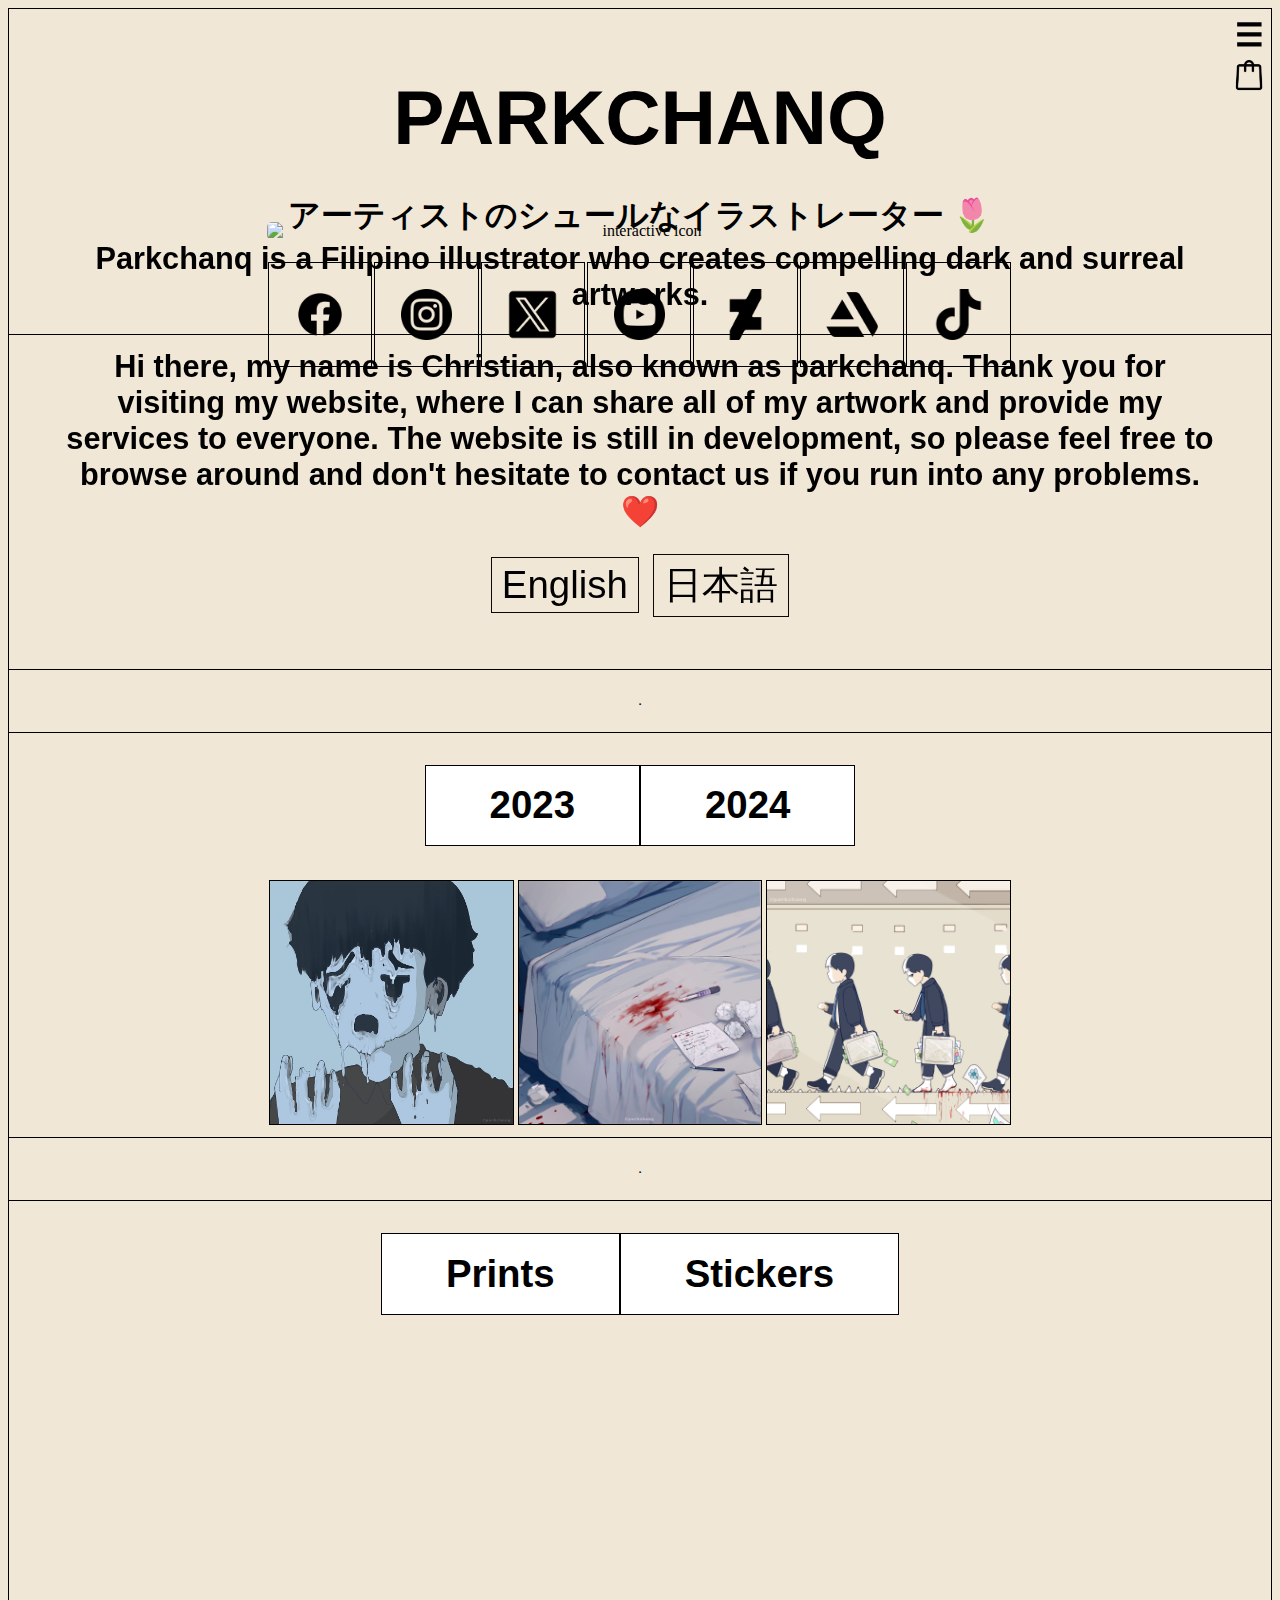
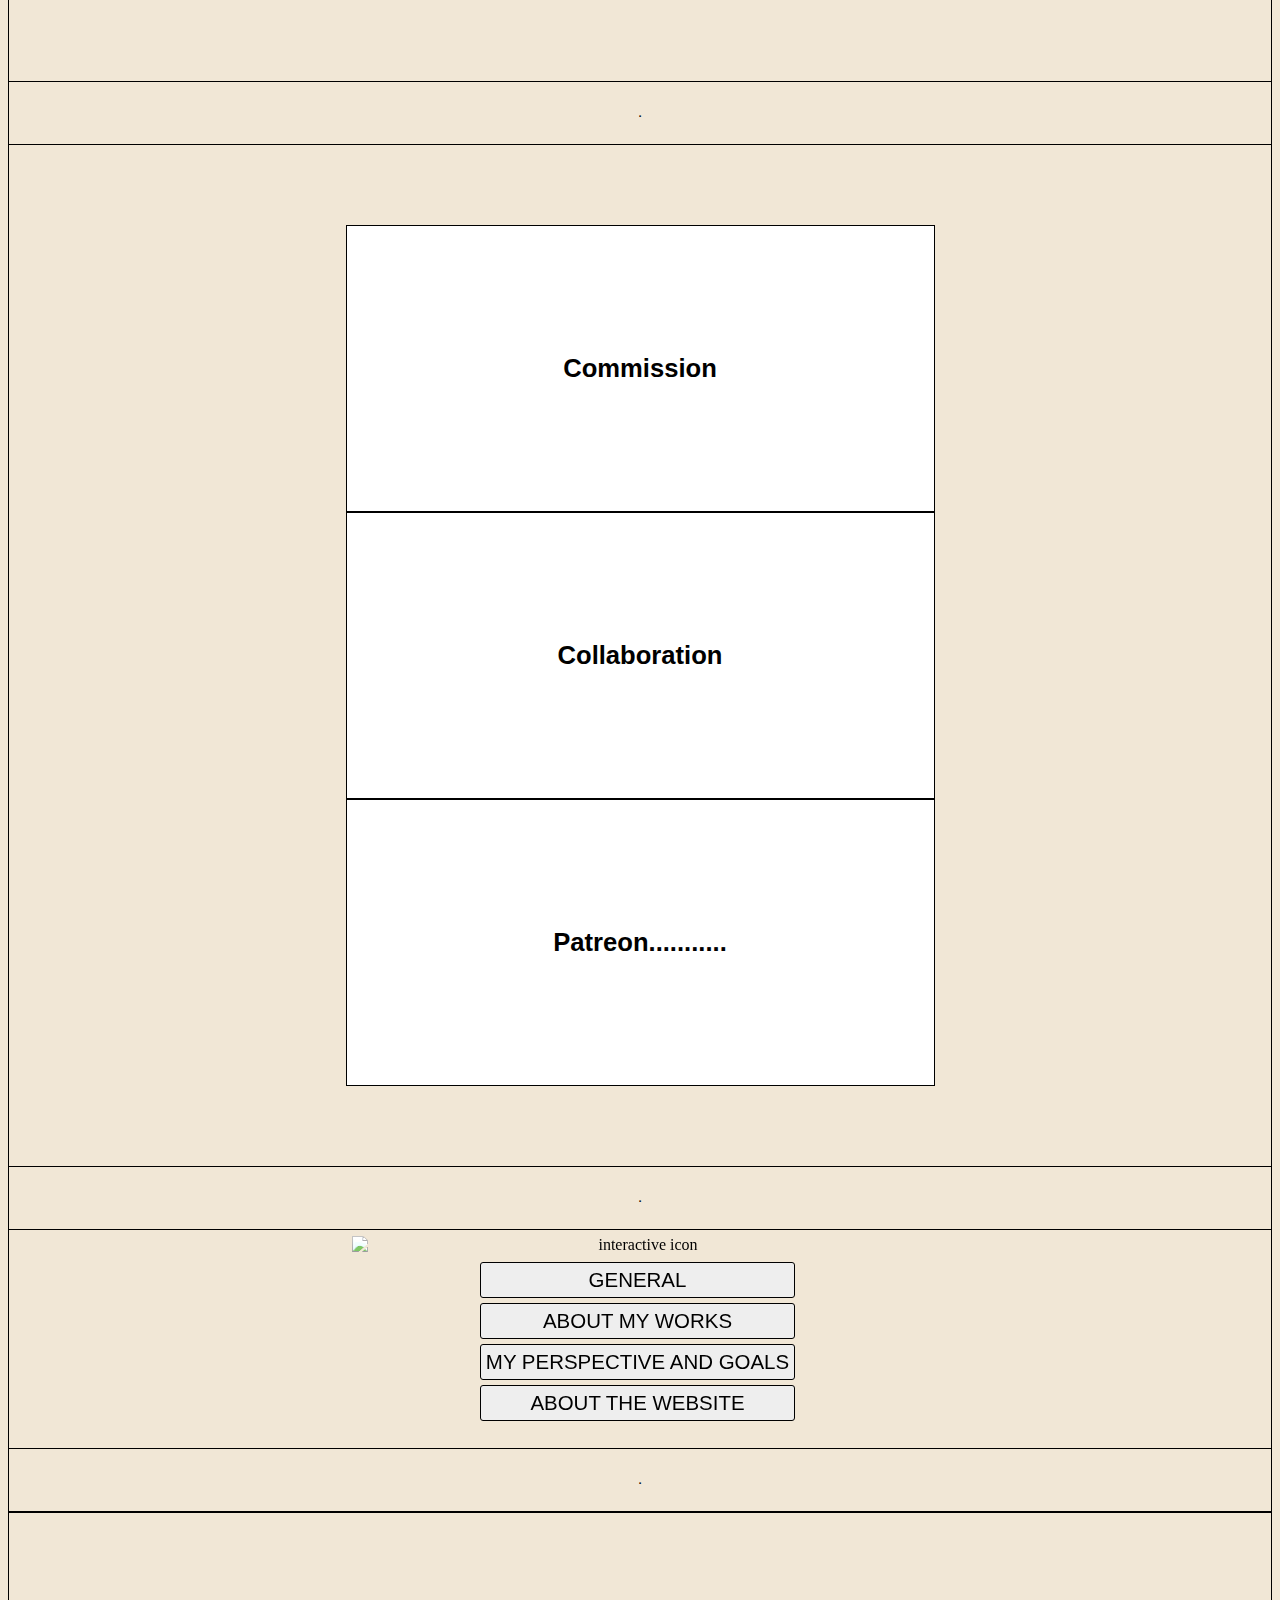
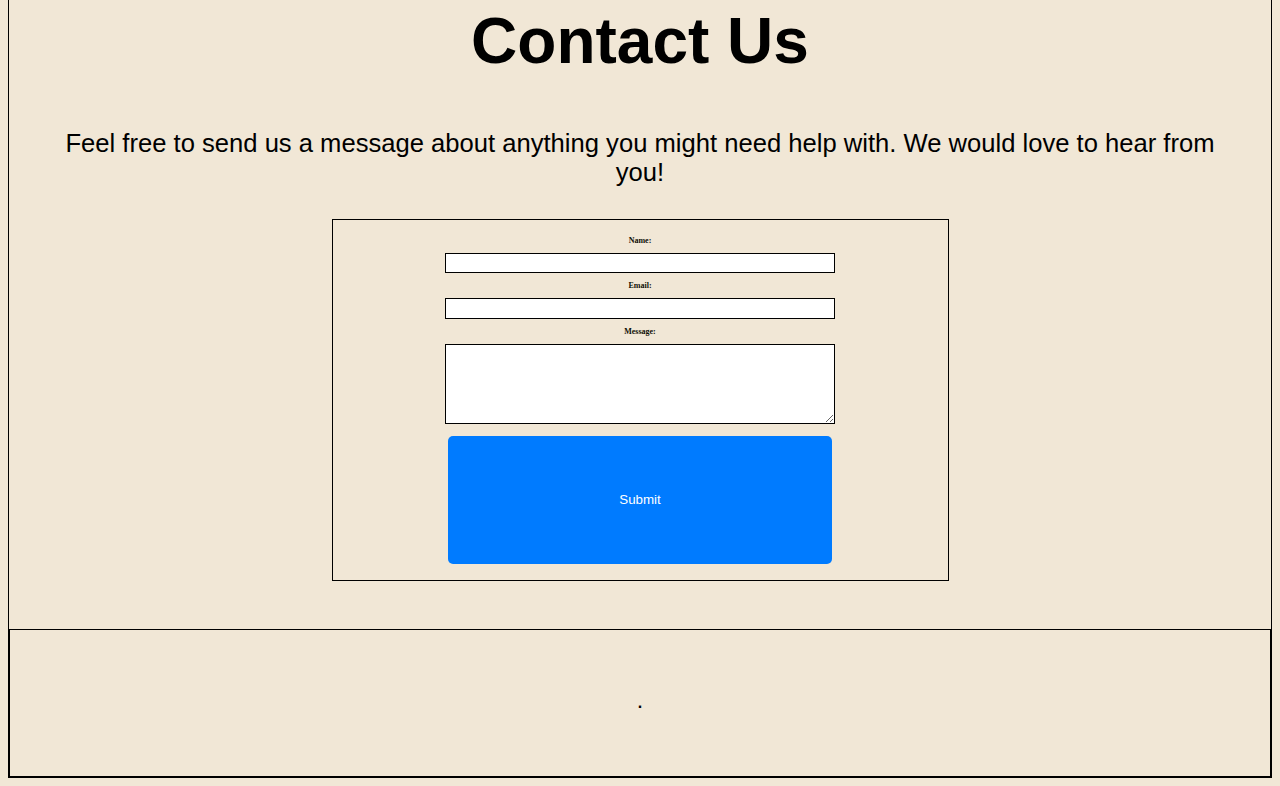
==== index.html @ 6e9060b3 "testsing 3, lowering the borders in mobile" ====
<!DOCTYPE html>
    <html lang="en">
        <head>
            <meta charset="UTF-8">
            <meta name="viewport" content="width=device-width, initial-scale=1.0">
            <title>Parkchanq</title>
            <link rel="icon" type="image/png" href="interactive icon.gif">
            <link rel="stylesheet" href="desktop.css">
            <link rel="stylesheet" href="mobile.css">
            
        </head>
        <body>

            <script src="https://cdn.jsdelivr.net/npm/@emailjs/browser@3/dist/email.min.js"></script>
            
    <div class= "shopping" id="shopping">
        <img src="622396_bag_shopping_basket_buy_ecommerce_icon.png" alt=""> 
    </div>

    <div class="header"  id="home">
        <h1>PARKCHANQ</h1>
        <h3>アーティストのシュールなイラストレーター 🌷</h3>
    </div>
    <div class="mobile-nav">
        <div class="headerr"  id="home">
            <h1>PARKCHANQ</h1>
            <h3>アーティストのシュールなイラストレーター 🌷</h3>
        </div>
        <div class="socials">
            <div class="burger-menu">&#9776;</div>
            <ul>
                <li><a href="#home">Home</a></li>
                <li><a href="#date">Arts</a></li>
                <li><a href="#shop">Shop</a></li>
                <li><a href="#services">Services</a></li>
                <li><a href="#about">About</a></li>
                <li><a href="#contact">Contact</a></li>
            </ul>
            
        </div>
    </div>


    <div class="spacermain" id="home">
        <h6>. <br> </h6>
        <div class="moving-text"></div>
        
    </div>

    <div class="main">
        <ul>
            <li><a href="https://www.facebook.com/parkchanq1" target="_blank"><img src="8679364_facebook_circle_icon.png" alt="facebook logo"></a></li>
            <li><a href="https://www.instagram.com/parkchanq_/?img_index=1" target="blank"><img src="5279112_camera_instagram_social media_instagram logo_icon.png" alt="instagram logo"></a></li>
            <li><a href="https://www.youtube.com/@Parkchanq" target="_blank"><img src="11053969_x_logo_twitter_new_brand_icon.png" alt=""></a></li>
            <li><a href="https://www.youtube.com/@Parkchanq" target="_blank"><img src="5279120_play_video_youtube_youtuble logo_icon (1).png" alt=""></a></li>
            <li><a href="https://www.deviantart.com/parkchanq/gallery" target="_blank"><img src="11120482_fi_brands_devianart_icon.png" alt=""></a></li>
            <li><a href="https://www.artstation.com/parkchanq183" target="_blank"><img src="8666128_artstation_icon (1).png" alt=""></a></li>
            <li><a href="https://www.tiktok.com/@parkchanq_" target="_blank"><img src="8547041_tiktok_icon.png" alt=""></a></li>

        </ul>
    
        <img id="interactiveIcon" src="interactive icon.gif" alt="interactive icon">


        

        <audio id="sound1" src="1.mp3"></audio>
        <audio id="sound2" src="2.mp3"></audio>
        <audio id="sound4" src="4.mp3"></audio>
        


        <div id="englishContent" style="position: relative; bottom: 4rem; font-family: 'Gill Sans', 'Gill Sans MT', Calibri, 'Trebuchet MS', sans-serif;
        font-weight: lighter;">
            <h1>Parkchanq is a Filipino illustrator who creates compelling dark and surreal artworks. <br> <br>
                Hi there, my name is Christian, also known as parkchanq. Thank you for visiting my 
                website, where I can share all of my artwork and provide my services to everyone.
                The website is still in development, so please feel free to browse around and don't hesitate to
                contact us if you run into any problems. ❤️
            
            </h1>
        </div>
        <div id="japaneseContent"  style="position: relative; bottom: 4rem; display: none;left: 0.250rem;font-family: 'Gill Sans', 'Gill Sans MT', Calibri, 'Trebuchet MS', sans-serif;">
            <h1>
                "Parkchanqは、フィリピンのイラストレーターであり、魅力的なダークでシュールなアートワークを作成しています。"
                <br><br>
                こんにちは、私はクリスチャンと申します。また、parkchanqとしても知られています。私のウェブサイトへようこそ。ここでは私のアー
                トワークをすべて共有し、皆さんにサービスを提供することができます。ウェブサイトはまだ開発中ですので、気軽にブラウズしていただき、
                何か問題があればお気軽にお問い合わせください。❤️
            </h1>
        </div>
        <div class="language-buttons">
            
                <li onclick="toggleLanguage('english')" style="position: relative; bottom: 3rem;left: 0.300rem;">English</li>
                <li onclick="toggleLanguage('japanese')" style="position: relative; bottom: 3rem;left: 0.300rem;">日本語</li>
            
        </div>
        
    </div>

    

        <div class="spacer" id="date">
        <h6>.</h6>
        
        
        </div>
        <div class="art" >
            
            <ul>
                <li><a href="#" data-year="2023">2023</a></li>
                <li><a href="#" data-year="2024">2024</a></li>
            
            </ul>
            
        <div class="gallery">
            <!-- 2023 images -->
            
            <img src="99.jpg" alt="Artwork 96" data-year="2023">
            <img src="98.jpg" alt="Artwork 95" data-year="2023">
            <img src="97.jpg" alt="Artwork 94" data-year="2023">
            <img src="96.jpg" alt="Artwork 93" data-year="2023">
            <img src="95.jpg" alt="Artwork 92" data-year="2023">
            <img src="94.jpg" alt="Artwork 91" data-year="2023">
            <img src="93.jpg" alt="Artwork 90" data-year="2023">
            <img src="92.jpg" alt="Artwork 89" data-year="2023">
            <img src="91.jpg" alt="Artwork 88" data-year="2023">
            <img src="90.jpg" alt="Artwork 87" data-year="2023">
            <img src="89.jpg" alt="Artwork 86" data-year="2023">
            <img src="87.jpg" alt="Artwork 85" data-year="2023">
            <img src="86.jpg" alt="Artwork 84" data-year="2023">
            <img src="85.jpg" alt="Artwork 83" data-year="2023">
            <img src="84.jpg" alt="Artwork 82" data-year="2023">
            <img src="83.jpg" alt="Artwork 81" data-year="2023">
            <img src="82.jpg" alt="Artwork 80" data-year="2023">
            <img src="81.jpg" alt="Artwork 79" data-year="2023">
            <img src="80.jpg" alt="Artwork 78" data-year="2023">
            <img src="79.jpg" alt="Artwork 77" data-year="2023">
            <img src="78.jpg" alt="Artwork 76" data-year="2023">
            <img src="77.jpg" alt="Artwork 75" data-year="2023">
            <img src="76.jpg" alt="Artwork 74" data-year="2023">
            <img src="75.jpg" alt="Artwork 73" data-year="2023">
            <img src="74.jpg" alt="Artwork 72" data-year="2023">
            <img src="73.jpg" alt="Artwork 71" data-year="2023">
            <img src="72.jpg" alt="Artwork 70" data-year="2023">
            <img src="71.jpg" alt="Artwork 69" data-year="2023">
            <img src="70.jpg" alt="Artwork 68" data-year="2023">
            <img src="69.jpg" alt="Artwork 67" data-year="2023">
            <img src="68.jpg" alt="Artwork 66" data-year="2023">
            <img src="67.jpg" alt="Artwork 65" data-year="2023">
            <img src="66.jpg" alt="Artwork 64" data-year="2023">
            <img src="65.jpg" alt="Artwork 63" data-year="2023">
            <img src="64.jpg" alt="Artwork 62" data-year="2023">
            <img src="63.jpg" alt="Artwork 61" data-year="2023">
            <img src="62.jpg" alt="Artwork 60" data-year="2023">
            <img src="61.jpg" alt="Artwork 59" data-year="2023">
            <img src="60.jpg" alt="Artwork 58" data-year="2023">
            <img src="59.jpg" alt="Artwork 57" data-year="2023">
            <img src="58.jpg" alt="Artwork 56" data-year="2023">
            <img src="57.jpg" alt="Artwork 55" data-year="2023">
            <img src="56.jpg" alt="Artwork 54" data-year="2023">
            <img src="55.jpg" alt="Artwork 53" data-year="2023">
            <img src="54.jpg" alt="Artwork 52" data-year="2023">
            <img src="53.jpg" alt="Artwork 51" data-year="2023">
            <img src="52.jpg" alt="Artwork 50" data-year="2023">
            <img src="51.jpg" alt="Artwork 49" data-year="2023">
            <img src="50.jpg" alt="Artwork 48" data-year="2023">
            <img src="49.jpg" alt="Artwork 47" data-year="2023">
            <img src="48.jpg" alt="Artwork 46" data-year="2023">
            <img src="47.jpg" alt="Artwork 45" data-year="2023">
            <img src="46.jpg" alt="Artwork 44" data-year="2023">
            <img src="45.jpg" alt="Artwork 43" data-year="2023">
            <img src="44.jpg" alt="Artwork 42" data-year="2023">
            <img src="43.jpg" alt="Artwork 41" data-year="2023">
            <img src="42.jpg" alt="Artwork 40" data-year="2023">
            <img src="41.jpg" alt="Artwork 39" data-year="2023">
            <img src="40.jpg" alt="Artwork 38" data-year="2023">
            <img src="39.jpg" alt="Artwork 37" data-year="2023">
            <img src="38.jpg" alt="Artwork 36" data-year="2023">
            <img src="37.jpg" alt="Artwork 35" data-year="2023">
            <img src="36.jpg" alt="Artwork 34" data-year="2023">
            <img src="35.jpg" alt="Artwork 33" data-year="2023">
            <img src="34.jpg" alt="Artwork 32" data-year="2023">
            <img src="33.jpg" alt="Artwork 31" data-year="2023">
            <img src="32.jpg" alt="Artwork 30" data-year="2023">
            <img src="31.jpg" alt="Artwork 29" data-year="2023">
            <img src="30.jpg" alt="Artwork 28" data-year="2023">
            <img src="29.jpg" alt="Artwork 27" data-year="2023">
            <img src="28.jpg" alt="Artwork 26" data-year="2023">
            <img src="27.jpg" alt="Artwork 25" data-year="2023">
            <img src="26.jpg" alt="Artwork 24" data-year="2023">
            <img src="25.jpg" alt="Artwork 23" data-year="2023">
            <img src="24.jpg" alt="Artwork 22" data-year="2023">
            <img src="23.jpg" alt="Artwork 21" data-year="2023">
            <img src="22.jpg" alt="Artwork 20" data-year="2023">
            <img src="21.jpg" alt="Artwork 19" data-year="2023">
            <img src="20.jpg" alt="Artwork 18" data-year="2023">
            <img src="19.jpg" alt="Artwork 17" data-year="2023">
            <img src="18.jpg" alt="Artwork 16" data-year="2023">
            <img src="17.jpg" alt="Artwork 15" data-year="2023">
            <img src="16.jpg" alt="Artwork 15" data-year="2023">
            <img src="15.jpg" alt="Artwork 14" data-year="2023">
            <img src="14.jpg" alt="Artwork 14" data-year="2023">
            <img src="13.jpg" alt="Artwork 13" data-year="2023">
            <img src="12.jpg" alt="Artwork 12" data-year="2023">
            <img src="11.jpg" alt="Artwork 11" data-year="2023">
            <img src="10.jpg" alt="Artwork 10" data-year="2023">
            <img src="9.jpg" alt="Artwork 9" data-year="2023">
            <img src="8.jpg" alt="Artwork 8" data-year="2023">
            <img src="7.jpg" alt="Artwork 7" data-year="2023">
            <img src="6.jpg" alt="Artwork 6" data-year="2023">
            <img src="5.jpg" alt="Artwork 5" data-year="2023">
            <img src="4.jpg" alt="Artwork 4" data-year="2023">
            <img src="3.jpg" alt="Artwork 3" data-year="2023">
            <img src="2.jpg" alt="Artwork 2" data-year="2023">
            <img src="1.jpg" alt="Artwork 1" data-year="2023">


            <!-- 2024 images -->
            <img src="2024 3.jpg" alt="Artwork 17" data-year="2024">
            <img src="2024 2.jpg" alt="Artwork 18" data-year="2024" >
            <img src="2024 1.jpg" alt="Artwork 19" data-year="2024">
            
        </div>
    </div>

    <!-- Add this structure after your existing HTML -->
    <div class="image-preview-modal" id="imagePreviewModal">
        <div class="image-container">
        <img src="" alt="Preview Image" id="previewImage">
        <button class="close-button" id="closePreview">Close</button>
        </div>
    </div>
    


    <div class="spacershop" id="shop">
        <h6>.</h6>
    </div>
    <div class="shop">

        <div class="shop-button">
            <ul>
                <li><a href="javascript:void(0);" onclick="showNotAvailable('Prints')">Prints</a></li>
                <li><a href="javascript:void(0);" onclick="showNotAvailable('Stickers')">Stickers</a></li>
            </ul>
            <h1 id="availabilityText"></h1>
        </div>
    </div>

    <div class="spacerservices" id="services">
        <h6>.</h6>
    </div>

    <div class="services">
        
        <ul>
            <li id="commissionBtn" onclick="toggleForm('commissionFormContainer')"><a href="#Commission">Commission</a></li>
            <li id="collaborationBtn" onclick="toggleForm('collaborationFormContainer')"><a href="#Collaboration">Collaboration</a></li>
            <li id="PatreonBtn" onclick="toggleForm('PatreonFormContainer')"><a href="#Patreon">Patreon........... </a></li>
        </ul>
    
    <div id="commissionFormContainer" class="form-container">
        <h2>Commission Form</h2>

            <div class="form-section">
                <h3>Terms and Conditions</h3>
        </div>
        <div class="form-section">
            <h3>Pricing</h3>
        
        
        </div>

        <div class="form-section">
            <h3>Details</h3>

        </div>
        
        <div class="form-section">
            <h3>Guide</h3>

        </div>

        <div class="form-section">
            <h1>Proceed</h1>

        </div>
        <button onclick="hideForm('commissionFormContainer')">Close</button>
    </div>

        <div id="collaborationFormContainer" class="form-container">
            <h2>Commission Form</h2>

            <div class="form-section">
                <h3>Terms and Conditions</h3>
        </div>
        <div class="form-section">
            <h3>Pricing</h3>
        
        
        </div>

        <div class="form-section">
            <h3>Details</h3>

        </div>
        
        <div class="form-section">
            <h3>Guide</h3>

        </div>

        <div class="form-section">
            <h1>Proceed</h1>

        </div>
        <button onclick="hideForm('collaborationFormContainer')">Close</button>
    </div>
    </div>
    

    <div class="spacerabout" id="about">
        <h6>.</h6>
    </div>

    <div class="about">
        <img id="aboutimage" src="static about me.gif" alt="interactive icon">
        <div class="aboutbuttons">
            <ul>
                <li onclick="showForm('aboutMeForm')">GENERAL</li>
                <li onclick="showForm('aboutWorksForm')">ABOUT MY WORKS</li>
                <li onclick="showForm('perspectiveGoalsForm')">MY PERSPECTIVE AND GOALS</li>
                <li onclick="showForm('aboutWebsiteForm')">ABOUT THE WEBSITE</li>
            </ul>
        </div>

        <!-- ... (previous code) ... -->

    <div id="aboutMeForm" class="form">
        <div class="textbox">
            <p>"Hello, I am Parkchanq, the author of this website. Thank you for visiting! This platform allows me to freely share my works and other content with my followers. Feel free to navigate and explore the various sections. The website is designed to be versatile, so please take your time to explore. If you follow me on any of my social media accounts, you already have an idea of the theme and concept of my art. Thank you for taking the time to visit my website. Don't forget to contact us through the 'Contact' section if you encounter any problems or bugs, as the website is still undergoing updates and development."
            </p>
            <button class="closeButton" onclick="closeForm('aboutMeForm')">Close</button>
        </div>
    </div>

    <div id="aboutWorksForm" class="form">
        <div class="textbox">
            <p>
        I have been engaged in art and drawing since childhood, developing an innate interest in it even before kindergarten. Over the years, I've consistently showcased and shared my artistic abilities, welcoming constructive criticism as a means to grow. Now as an adult, reflecting on those early years, my artistic journey has led me through various aspects of the art world. I experimented with different mediums and concepts, finding temporary joy in creating illustrations until I discovered Surrealism.
        <br><br>
        Surrealism has proven to be transformative for me, aiding in managing my emotions and expressions more effectively. It serves as a form of art that touches my soul, providing an escape from the fast-changing world. The resonance people have with my Surrealist creations is truly amazing and serves as a primary motivation for continuing this artistic pursuit.
        <br><br>
        Beyond Surrealism, I also have a passion for creating concept art, illustrations, and character designs. Exploring these diverse aspects of art brings me immense joy, as I firmly believe that art is versatile—every action, every moment we live and breathe is a form of artistic expression.
            </p>
            
            <button class="closeButton" onclick="closeForm('aboutWorksForm')">Close</button>
        </div>
    </div>

    <div id="perspectiveGoalsForm" class="form">
        <div class="textbox">
           <p>Growing up as an artist, I used to create art on my phone, using my thumb, whether sitting in a simple chair or at a desk wherever I went. It may seem like a challenging journey for a digital artist, but I never let it become a barrier. Instead, I viewed it as a stepping stone, understanding that each step is a contribution to my growth. Reflecting on the past, I initially believed such details didn't matter much, but they have shaped me into the person I am today.
            <br><br>
            Considering the words I've shared, it's evident that I am still on the path to becoming the artist I aspire to be. However, I also recognize the privilege of being far from where I started. Every step and progress I make holds significance for me. My desire is to share my creations with the world and let my hands tell a story. Ultimately, I aspire to evolve into a great illustrator, inspiring others and sharing meaningful ideas.
           </p>
            <button class="closeButton" onclick="closeForm('perspectiveGoalsForm')">Close</button>
        </div>
    </div>

    <div id="aboutWebsiteForm" class="form">
        <div class="textbox">
            <p>
                Apart from pursuing art, I am also a computer tech student enrolled in a Bachelor of Science in Computer Science program. In this course, our primary focus is on programming and addressing real-world challenges in the rapidly evolving technology landscape. Despite being in the field of computer science, our emphasis lies not in developing websites and software, as is the case for information technology students.
                <br><br>
                The website you are currently viewing was designed by me, as I took a keen interest in creating a platform for showcasing my art. I dedicated time to researching and studying how to build a website, and after a challenging <strong>five-month </strong> process, this is the result. Although creating the website posed significant challenges, I take pride in this accomplishment. It has been a valuable learning experience, expanding my knowledge beyond my artistic passion.
                <br><br>
                Even though art and programming may not seem directly connected in dictionaries, I believe that everything is linked by its unique strings. I had always harbored a desire to own a website crafted solely through programming languages, and now that I have achieved it, I am immensely grateful to the individuals who supported me throughout this journey. Their belief in me served as the motivation to persist in creating things I am passionate about.
      </p>
            <button class="closeButton" onclick="closeForm('aboutWebsiteForm')">Close</button>
        </div>
    </div>

    <!-- ... (remaining code) ... -->

    </div>




    <div class="spacercontact" id="contact">
        <h6>.</h6>
    </div>

    <div class="contact">
        <h1>Contact Us</h1>
        <p>Feel free to send us a message about anything you might need help with. We would love to hear from you!</p>

        <form id="contact-form">
        
            <label for="contact_user_name"><strong>Name:</strong></label>
            <input type="text" id="contact_user_name" name="user_name" required>

    
            <label for="contact_user_email"><strong>Email:</strong></label>
            <input type="email" id="contact_user_email" name="user_email" required>

            <label for="contact_message"><strong>Message:</strong></label>
            <textarea id="contact_message" name="message" rows="5" required></textarea>

        
            <button type="submit" class="submit-btn">Submit</button>
        </form>
    </div>



        <div class="footer">
            <h1>.</h1>
        </div>
    
        <script>
            document.addEventListener("DOMContentLoaded", function () {
                const burgerMenu = document.querySelector(".burger-menu");
                const closeButton = document.querySelector(".close-button");
                const mobileNav = document.querySelector(".mobile-nav");

                burgerMenu.addEventListener("click", function () {
                    mobileNav.classList.add("show");
                    // Add event listener to close the menu when clicking outside of it
                    document.addEventListener("click", closeMobileNav);
                });

                closeButton.addEventListener("click", function () {
                    mobileNav.classList.remove("show");
                    document.removeEventListener("click", closeMobileNav);
                });

                function closeMobileNav(event) {
                    // Check if the click is outside the mobile navigation
                    if (!mobileNav.contains(event.target) && event.target !== burgerMenu) {
                        mobileNav.classList.remove("show");
                        document.removeEventListener("click", closeMobileNav);
                    }
                }
            });

            /*auto scroll*/
    document.addEventListener("DOMContentLoaded", function () {
        const navLinks = document.querySelectorAll('.socials ul li a');

        navLinks.forEach(link => {
            link.addEventListener('click', scrollToSection);
        });

        function scrollToSection(e) {
            e.preventDefault();

            const targetId = e.target.getAttribute('href').substring(1);
            const targetSection = document.getElementById(targetId);

            if (targetSection) {
                window.scrollTo({
                    top: targetSection.offsetTop,
                    behavior: 'smooth'
                });
            }
        }
    });

    document.addEventListener("DOMContentLoaded", function () {
        const yearLinks = document.querySelectorAll('.art ul li a');
        const galleryItems = document.querySelectorAll('.art .gallery img');

        // Initially hide 2023 images
        galleryItems.forEach(item => {
            const itemYear = item.getAttribute('data-year');
            if (itemYear === '2023') {
                item.style.opacity = '0';
            }
        });

        yearLinks.forEach(link => {
            link.addEventListener('click', function (e) {
                e.preventDefault();

                const selectedYear = link.getAttribute('data-year');

                // Fade out all gallery items
                galleryItems.forEach(item => {
                    item.style.opacity = '0';
                });

                // Delay to allow fade-out effect
                setTimeout(() => {
                    // Hide all gallery items
                    galleryItems.forEach(item => {
                        item.style.display = 'none';
                    });

                    // Show gallery items for the selected year with fade-in effect
                    galleryItems.forEach(item => {
                        const itemYear = item.getAttribute('data-year');
                        if (itemYear === selectedYear) {
                            item.style.display = 'block';
                            setTimeout(() => {
                                item.style.opacity = '1';
                            }, 50); // Delay to allow fade-in effect
                        }
                    });
                }, 500); // Set timeout to match the transition duration
            });
        });
    });

    document.addEventListener("DOMContentLoaded", function () {
    // ... (existing code)

    const galleryItems = document.querySelectorAll('.art .gallery img');
    const overlay = document.getElementById('overlay');
    const previewContainer = document.getElementById('preview-container');
    const previewImage = document.getElementById('preview-image');
    const closeButton = document.getElementById('close-button');

    galleryItems.forEach(item => {
        item.addEventListener('click', function () {
        const imageUrl = this.src;
        previewImage.src = imageUrl;
        overlay.classList.add('show');
        });
    });

    closeButton.addEventListener('click', function () {
        overlay.classList.remove('show');
    });
    });

    document.addEventListener("DOMContentLoaded", function () {
    const galleryItems = document.querySelectorAll('.art .gallery img');
    const previewModal = document.getElementById('imagePreviewModal');
    const previewImage = document.getElementById('previewImage');
    const closePreviewButton = document.getElementById('closePreview');

    galleryItems.forEach(item => {
        item.addEventListener('click', function () {
        // Set the preview image source
        const imgSrc = item.src;
        previewImage.src = imgSrc;

        // Display the preview modal
        previewModal.style.display = 'flex';
        });
    });

    // Close the preview modal when the close button is clicked
    closePreviewButton.addEventListener('click', function () {
        previewModal.style.display = 'none';
    });
    });


    //Translates
    function toggleLanguage(language) {
            if (language === 'english') {
                document.getElementById('englishContent').style.display = 'block';
                document.getElementById('japaneseContent').style.display = 'none';
            } else if (language === 'japanese') {
                document.getElementById('englishContent').style.display = 'none';
                document.getElementById('japaneseContent').style.display = 'block';
            }
        }
        

        // Initialize Email.js with your user ID-------------------------------------------------------------------------------------------------
    // Your JavaScript code here
    const contactForm = document.querySelector("#contact-form");
            const submitBtn = document.querySelector(".submit-btn");
            const nameInput = document.querySelector("#user_name");
            const emailInput = document.querySelector("#user_email");
            const messageInput = document.querySelector("#message");

            const publicKey = "6ly6FDQeMwVzoppHB";
            const serviceID = "service_bvhfwuw";
            const templateID = "template_t4fi7jv";

            emailjs.init(publicKey);

            contactForm.addEventListener("submit", e => {
                e.preventDefault();

                submitBtn.innerText = "Just A Moment...";

                const inputFields = {
        name: nameInput.value,   // User's name
        email: emailInput.value, // User's email
        message: messageInput.value
    };


                emailjs.send(serviceID, templateID, inputFields)
                    .then(() => {
                        submitBtn.innerText = "Message Sent Successfully";
                        nameInput.value = "";
                        emailInput.value = "";
                        messageInput.value = "";
                    }, (error) => {
                        console.log(error);
                        submitBtn.innerText = "Something went wrong";
                    });
            });


            //Lazy loading 
            document.addEventListener("DOMContentLoaded", function () {
        const images = document.querySelectorAll('.art .gallery img');

        const observer = new IntersectionObserver((entries) => {
            entries.forEach(entry => {
                if (entry.isIntersecting) {
                    const image = entry.target;
                    const imageUrl = image.getAttribute('src');
                    image.setAttribute('src', imageUrl);
                    observer.unobserve(image);
                }
            });
        });

        images.forEach(image => {
            observer.observe(image);
        });
    });
    
    //form for services

            function toggleForm(formId) {
                // Hide both forms initially
                hideForm('commissionFormContainer');
                hideForm('collaborationFormContainer');

                // Show the clicked form
                showForm(formId);
            }

            function showForm(formId) {
                const formContainer = document.getElementById(formId);
                formContainer.style.display = 'block';
            }

            function hideForm(formId) {
                const formContainer = document.getElementById(formId);
                formContainer.style.display = 'none';
            }


///form for about 
            function showForm(formId) {
    // Hide all forms
    var forms = document.querySelectorAll('.form');
    forms.forEach(function(form) {
        form.style.display = 'none';
    });

    // Show the selected form
    var selectedForm = document.getElementById(formId);
    selectedForm.style.display = 'block';
}

function closeForm(formId) {
    // Hide the specified form
    var form = document.getElementById(formId);
    form.style.display = 'none';
}



            
        </script>


    </body>
    </html>
---- desktop.css ----
@media only screen and (min-width: 1309px) {
    *
    body {
        background-color: rgb(224, 205, 188);
        /* Additional CSS properties for background customization */
        background-size: cover; /* Adjust as needed */
        background-position: center; /* Adjust as needed */
        background-repeat: no-repeat; /* Adjust as needed */
        /* Add any other styles you want for the body */
    }
    
    #interactiveIcon {
        position: relative;
        width: 350px;
        bottom: 3rem;
        left: 0.250rem;
        transition: transform 0.3s ease-in-out;
    }

    #interactiveIcon:hover {
        transform: scale(1.1);
        top: -3rem;
        width: 290px;
        content: url('talking\ icon\ bg\ removed.gif'); /* Change the image source to your new image */
        padding: 2.5rem;
        background: url('1.mp3') no-repeat; /* Change the sound file path */
    }

    .headerr{
        display: none;
    }

    .header {
        position: fixed;
        top: 8.9%; /* Center vertically */
        left: 50%; /* Center horizontally */
        transform: translate(-50%, -50%); /* Center both horizontally and vertically */
        border: 1.3px solid black;
        text-align: center;
        padding: 0.500rem 5rem;
        width: 50%;
        background-color: rgb(241, 231, 214);
        z-index: 4;
        border-left: 2px solid black;
        border-right: 2px solid black;
     
    }
    
    .header h1 {
        position: relative;
        bottom: 1rem;
        font-family: 'Gill Sans', 'Gill Sans MT', Calibri, 'Trebuchet MS', sans-serif;
        border: 1.3px solid black;
        background-color: white;
        border-left: 2px solid black;
        border-right: 2px solid black;
        

    }

    
    .header h3 {
        position: relative;
        bottom: 20px;
        font-size: 15px;    
        display: flex;
        flex-direction: row; /* Change from column to row */
        justify-content: center;
}
.burger-menu{
    display: none;
}

.socials ul {
    border: 1.3px solid black;
    position: fixed;
    top:21%;
    left: 50%;
    transform: translate(-50%, -50%);
    justify-content: center;
    list-style: none;
    display: flex;
    text-align: center;
    padding: 2rem 5.0155rem;
    width: 50%;
    margin: 0 auto;
    background-color: rgb(241, 231, 214);
    z-index: 4;
    cursor: pointer;
    border-left: 2px solid black;
    border-right: 2px solid black;
}


.socials li {
    border: 1.3px solid black;
    font-weight: bold;
    position: relative;
    padding: 10px 40px;
    text-decoration: none;
    transition: transform 0.1s ease;
    background-color: #ffff;
   
}

.socials li:hover {
    transform: scale(1.1);
    z-index: 1;
}


/* Removing default link styling */
.socials a {
    font-size: 20px;
    font-family: 'Gill Sans', 'Gill Sans MT', Calibri, 'Trebuchet MS', sans-serif;
    text-decoration: none;
    color: black;
}
.main {
    position: relative;
    border: 1.3px solid black;
    text-align: center;
    padding: 15rem 5rem;
    width: 50%;
    margin: 0 auto;
    margin-top: 7vw;
    bottom: 50%;
    text-decoration: none;
    background-color: rgb(241, 231, 214);
    border-left: 2px solid black;
    border-right: 2px solid black;
    
}
.main ul{
    position: relative;
    gap: 0;
    bottom: 15.8rem;
    padding: 8px;
    display: flex;
    left: 0;
    right: 0;
    justify-content: center;
    text-align: center;
    align-items: center;
    text-decoration: none;
    list-style-type: none;
    border: 1.3px solid black;
    border-left: 2px solid black;
    border-right: 2px solid black;
    

    
}
.main ul li{
    position: relative;
    left: 0;
    right: 0;
    justify-content: center;
    text-align: center;
    padding: 10px;
    border: 1.3px solid black;
    align-items: center;
    
}
.main ul img{
  
   background-color: rgb(234, 226, 226);
    position: relative;
    padding: 0.500rem 0.500rem;
    right: 0rem;
    border: 1.3px solid black;
    width: 2vw;
    text-decoration: none;
    z-index: 2;
    width: 25px; /* Set the width of the social media icons */
    height: 25px; /* Set the height of the social media icons */
    margin: 2px; /* Add some margin between the icons (adjust as needed) */
    border-left: 2px solid black;
    border-right: 2px solid black;
}
.main ul li img:hover{
    transform: scale(1);
    border: 3px solid white;
    background-color: rgb(255, 244, 244);
  }
  .main h1 {
    
   position: relative;
    font-size: 1rem;
    margin-top: -2%;
  }
  .main img{
    position: relative;
     width: 45%;
     height: auto ;
     margin-top: -20%;
     cursor: pointer;


  }
  .main img:hover{
    transform: scale(1.030);
  }
  .language-buttons{
    position: relative;
    left: 0.200rem;
  }
  
  .about{
    position: relative;
    border: 1.3px solid black;
    text-align: center;
    padding: 2rem 5rem;
    width: 50%;
    margin: 0 auto;
    background-color: rgb(241, 231, 214);
    border-left: 2px solid black;
    border-right: 2px solid black;
    

  }
  .aboutbuttons ul{
    position: relative;
    gap: 10px;
    top: 1rem;
    padding: 2px;
    display: block;
    left: 0;
    right: 0;
    justify-content: center;
    text-align: center;
    align-items: center;
    text-decoration: none;
    list-style-type: none;
    margin-left: 200px;
    margin-right: 200px;
    list-style: none; /* Remove default list-style (bullets/numbers) */
    padding: 0; /* Remove default padding */
    
}
.aboutbuttons ul li{
    background-color: #eee;
    font-size: 1rem;
    font-family: 'Gill Sans', 'Gill Sans MT', Calibri, 'Trebuchet MS', sans-serif;
    border: 1.3px solid black;
    border-radius: 3px;
    padding: 15px;
    transition: transform 0.1s ease-in-out;
    cursor: pointer;
    margin: 10px;
    margin-right: 10px; /* Adjust spacing between li elements */
    
    
    
  }
  .aboutbuttons ul li:hover{
    transform: scale(1.1);

  }
  .aboutbuttons ul li a {
    text-decoration: none; /* Remove underline from links */
    color: black; /* Set the text color to black */
}
  #aboutimage{
    position: relative;
    margin-top: 0.200rem;
    width: 300px;
    transition: transform 0.3s ease-in-out;
    filter: brightness(1.2) saturate(0.7);
   

  }
  #aboutimage:hover{
    padding: 10.3px;
    top: 1rem;
    width: 280px;
    left: -10px;
    content: url('hover\ about\ me.gif'); /* Change the image source to your new image */
    background: url('1.mp3') no-repeat; /* Change the sound file path */
    cursor: pointer;

  }
  
  .art{
      
    border: 1.3px solid black;
    text-align: center;
    padding: 21rem 5rem;
    width: 50%;
    margin: 0 auto;
    background-color: rgb(241, 231, 214);
    border-left: 2px solid black;
    border-right: 2px solid black;
  }

  
.art ul{
    position: relative;
    justify-content: center;
        list-style: none;
        display: flex;
        text-align: center;
        padding: 1rem 0rem;
        width: 50%;
        border-bottom: none;
        border-top: none;
        margin: 0 auto;
        cursor: pointer;
}
.art ul li{
    border: 3px solid black;
    font-weight: bold;
    position: relative;
    padding: 10px 20px;
    text-decoration: none;
    transition: transform 0.1s ease;
    background-color: #ffff;
    bottom: 13rem;
   
}
.art ul li:hover {
    transform: scale(1.1);
    z-index: 1;
}
.art a {
    font-size: 20px;
    font-family: 'Gill Sans', 'Gill Sans MT', Calibri, 'Trebuchet MS', sans-serif;
    text-decoration: none;
    color: black;
}
.art .gallery {
    position: relative;
    display: flex;
    flex-wrap: wrap;
    bottom: 10rem;
    justify-content: center;

}

.art .gallery img {
    width: 100px;
    height: 100px;
    object-fit: cover;
    margin: 2px;
    transition: transform 0.3s ease;
    border: 1.3px solid black;
    
}
.art .gallery img:hover {
    transform: scale(1.1);
    border: 2px solid white;
}

.art .gallery img[data-year="2023"] {
    display: none;
}


.shop{
    border: 1.3px solid black;
    border-top: none;
    padding: 21rem 5rem;
    margin: 0 auto;
    width: 50%;
    border-left: 2px solid black;
    border-right: 2px solid black;
}
.shop h1{
    text-align: center;
    font-size: 1.4rem;
}
.services{
    background-color: rgb(241, 231, 214);
    position: relative;
    border: 1.3px solid black;
    border-top: none;
    padding: 7rem 5rem;
    margin: 0 auto;
    width: 50%;
    border-left: 2px solid black;
    border-right: 2px solid black;
    

}
.services ul{
    position: relative;
    justify-content: center;
    list-style: none;
        display: flex;
        text-align: center;
        padding: 1rem 0rem;
        width: 50%;
        border-bottom: none;
        border-top: none;
        margin: 0 auto;display: flex;
}
.services ul li{
    border: 1.3px solid black;
    margin: 1rem;
    font-weight: bold;
    position: relative;
    padding: 7rem 4rem;
    text-decoration: none;
    transition: transform 0.1s ease;
    background-color: #ffff;
    cursor: pointer;
    border-radius: 5px;
   
}
#PatreonBtn{
    width: 1000px;
    font-size: 2rem;
}
.services ul li:hover {
    transform: scale(1.1);
    z-index: 1;
}
.services a {
    font-size: 20px;
    font-family: 'Gill Sans', 'Gill Sans MT', Calibri, 'Trebuchet MS', sans-serif;
    text-decoration: none;
    color: black;

}

.contact {
    border: 1.3px solid black;
    text-align: center;
    padding: 6rem 5rem;
    width: 50%;
    margin: 0 auto;
    background-color: rgb(241, 231, 214);
    border-left: 2px solid black;
    border-right: 2px solid black;
}
.contact ul{

    width: 75%;
    margin: 0 auto;
    margin: 9%;
    margin-bottom: -2%;
}
.contact h1 {
    
    font-size: 46px;
    color: #000000;
    font-family: 'Gill Sans', 'Gill Sans MT', Calibri, 'Trebuchet MS', sans-serif;
    margin-bottom: -4%;
    padding: 2rem;
}

.contact p {

    font-size: 16px;
    font-family: 'Gill Sans', 'Gill Sans MT', Calibri, 'Trebuchet MS', sans-serif;
    margin-bottom: 2rem;
    color: rgb(0, 0, 0);
}
.contact form {
    border: 1.3px solid black;
    background: transparent;
    padding: 10px; /* Adjust padding as needed */
    width: 60%;
    height: 100%;
    margin: 0 auto; /* Center horizontally */
    box-sizing: border-box; /* Include padding in the width calculation */
}


.contact label {
    display: block;.contact form {
    border: 1.3px solid black;
    background: transparent;

    padding: 10px; /* Adjust padding as needed */
    width: 60%;
    height: 100%;
    margin: 0 auto; /* Center horizontally */
    box-sizing: border-box; /* Include padding in the width calculation */
}

    margin-bottom: 0.5rem;
    color: #040b0e;
}

.contact input[type="text"],
.contact input[type="email"],
.contact textarea {
    width: 70%;
    padding: 0.7rem;
    margin-bottom: 1.5rem;
    border: 1.3px solid black;
    border-radius: 5px;
}

.contact button {
    width: 65%;
    background-color: #007bff;
    color: white;
    height: 40px;
    padding: 0.5rem 5rem;
    border: none;
    border-radius: 5px;
    cursor: pointer;
    transition: background-color 0.3s;
    font-weight: bold;
    font-family: 'Gill Sans', 'Gill Sans MT', Calibri, 'Trebuchet MS', sans-serif;
}

.contact button:hover {
    background-color: #f8f4f5;
    color: rgb(204, 168, 168);
}

/* Placeholder text styles */
.contact input::placeholder,
.contact textarea::placeholder {
    font-style: italic;
    color: #ff0000;
}

/* Centered text within the form */
.contact form p {
    text-align: center;
}

.contact-descp p {

    position: relative;
    color: white;
    font-size: 16px;
    left: 800px;
    bottom:  500px;
    max-width: 440px;
}
.footer{
    border: 1.3px solid black;
    border-top: none;
    padding: 3rem 5rem;
    margin: 0 auto;
    width: 50%;
    background-color: rgb(241, 231, 214);
    border-left: 2px solid black;
    border-right: 2px solid black;

}
.footer h1{
    text-align: center;
    font-size: 1.4rem;

}
.shop{
    background-color: rgb(241, 231, 214);
}
.shop-button{
    border: none;
    text-align: center;
    padding: 0.5rem 5rem;
    width: 50%;
    margin: 0 auto;
    border-top: none;
   
}
.shop-button h1 {
    font-family: 'Lucida Sans', 'Lucida Sans Regular', 'Lucida Grande', 'Lucida Sans Unicode', Geneva, Verdana, sans-serif;
    font-size: 24px; 
    color: #333; 
    margin: 0; 
}
.shop-button ul{
    position: relative;
    justify-content: center;
        list-style: none;
        display: flex;
        text-align: center;
        padding: 1rem 0rem;
        width: 50%;
        border-bottom: none;
        border-top: none;
        margin: 0 auto;
        cursor: pointer;
}
.shop-button li {
    border: 1.3px solid black;
    font-weight: bold;
    position: relative;
    padding: 10px 52px;
    text-decoration: none;
    transition: transform 0.1s ease;
    background-color: #ffff;
}
.shop-button li:hover {
    transform: scale(1.1);
    z-index: 1;
}
.shop-button a {
    font-size: 20px;
    font-family: 'Gill Sans', 'Gill Sans MT', Calibri, 'Trebuchet MS', sans-serif;
    text-decoration: none;
    color: black;
}
.shop ul li{
    border: 1.3px solid black;
    font-weight: bold;
    position: relative;
    padding: 10px 52px;
    text-decoration: none;
    transition: transform 0.1s ease;
    background-color: #ffff;
    bottom: 13rem;
}
.spacermain {
    background-color: rgb(83, 79, 72);
    border: 1.3px solid black;
    position: relative;
    top: 8.4vw;
    text-align: center;
    padding: 1rem 5rem;
    width: 50%;
    margin: 0 auto;
    border-left: 2px solid black;
    border-right: 2px solid black;
}

.moving-text {
    color: white;
    position: absolute;
    right: 97%; /* Start position outside the container */
    animation: moveText 5s linear infinite; /* Adjust the duration as needed */
    z-index: 4;
    top: 80px;
    font-size: 30px;

}

@keyframes moveText {
    to {
        right: 0%; /* Move the text to the left end of the container */
    }
}
.spacer{
    background-color: rgb(241, 231, 214);
    border: 1.3px solid black;
    text-align: center;
    padding: 0.5rem 5rem;
    width: 50%;
    margin: 0 auto;
    border-top: none;
    border-bottom: none;
    border-left: 2px solid black;
    border-right: 2px solid black;
  }
  .spacerabout{
    border: 1.3px solid black;
    text-align: center;
    padding: 0.5rem 5rem;
    width: 50%;
    margin: 0 auto;
    border-top: none;
    background-color: rgb(241, 231, 214);
    border-bottom: none;
    border-left: 2px solid black;
    border-right: 2px solid black;
  }

  .spacershop{
    border: 1.3px solid black;
    text-align: center;
    padding: 0.5rem 5rem;
    width: 50%;
    margin: 0 auto;
    border-top: none;
    background-color: rgb(241, 231, 214);
    border-left: 2px solid black;
    border-right: 2px solid black;
 
  }
  .spacerservices{
    border: 1.3px solid black;
    text-align: center;
    padding: 0.5rem 5rem;
    width: 50%;
    margin: 0 auto;
    border-top: none;
    background-color: rgb(241, 231, 214);
    border-left: 2px solid black;
    border-right: 2px solid black;
    
  }
  .spacercontact{
    border: 1.3px solid black;
    text-align: center;
    padding: 0.5rem 5rem;
    width: 50%;
    margin: 0 auto;
    border-top: none;
    background-color: rgb(241, 231, 214);
    border-left: 2px solid black;
    border-right: 2px solid black;
    
  }
  .footer{
    border: 1.3px solid black;
    text-align: center;
    padding: 0.5rem 5rem;
    width: 50%;
    margin: 0 auto;
    border-top: none;
    background-color: rgb(241, 231, 214);
    border-left: 2px solid black;
    border-right: 2px solid black;

  }
  /* Add this style to your existing CSS */
.image-preview-modal {
    display: none;
    position: fixed;
    top: 0;
    left: 0;
    width: 100%;
    height: 100%;
    background: rgba(0, 0, 0, 0.7);
    justify-content: center;
    align-items: center;
    z-index: 5;
  }
  
  .image-container {
    position: relative;
  }
  
  #previewImage {
    width: 100vmin; /* Use vmin to ensure the image fits within the viewport */
    height: 95vmin; /* Use the same value as width to maintain a 1:1 aspect ratio */
    max-width: none; /* Remove the maximum width constraint */
    max-height: none; /* Remove the maximum height constraint */
     margin: 0 auto;
    display: block;
    border: 1.3px solid black;
  }
  
  
  .close-button {
    position: absolute;
    top: 10px;
    right: 10px;
    padding: 8px 12px;
    background-color: #fff;
    border: 1.3px solid black;
    cursor: pointer;
  }
  .language-buttons {
    text-align: center;
    margin-top: 10px; /* Adjust the margin as needed */
}

.language-buttons ul {
    list-style: none;
    padding: 0;
}

.language-buttons li {
    display: inline-block;
    margin-right: 10px; /* Adjust the margin between buttons as needed */
    cursor: pointer;
    border: 1.3px solid black;
    padding: 5px 10px;
    font-family:'Gill Sans', 'Gill Sans MT', Calibri, 'Trebuchet MS', sans-serif;
}

.language-buttons li:hover {
    background-color: #eee; /* Change background color on hover */
}
#englishContent {
    position: relative;
    bottom: 4rem;
    left: 0.250rem;
    font-family: Georgia, 'Times New Roman', Times, serif;
    
}

#englishContent h1 {
    /* Add any additional styles for the h1 element here */
    font-size: 0.8rem; /* Adjust the font size as needed */
    line-height: 1.5; /* Adjust the line height as needed */
    color: #333; /* Adjust the text color as needed */
    /* Add more styles as per your design */
}
#japaneseContent{
    position: relative;
    bottom: 4rem;
    left: 0.250rem;

}
#japaneseContent h1{
     /* Add any additional styles for the h1 element here */
     font-size: 0.8rem; /* Adjust the font size as needed */
     line-height: 1.5; /* Adjust the line height as needed */
     color: #333; /* Adjust the text color as needed */
     /* Add more styles as per your design */
}
.shopping {
    position: fixed;
    right: 16px;
    top: 60px;
    
  }
  
  .shopping img {
    width: 30px; /* Set a fixed width for the image */
    height: 30px; /* Set a fixed height for the image */
    transition: transform 0.3s ease-in-out; /* Add a smooth transition on hover */
  }
  
  .shopping img:hover {
    transform: scale(1.1); /* Scale the image slightly on hover */
  }
  #collaborationFormContainer{
    z-index: 2;
        position: absolute;
        top: 50%;
        left: 50%;
        transform: translate(-50%, -50%);
        background-color: rgb(255, 255, 255);
        color: black;
        padding: 100px;
        border: 2px solid black;
        width: 400px; /* Set the desired width */
        height: 200px; /* Set the desired height */
        border: 2px solid black;
        display: none;
  }
  #collaborationFormContainer h2{
    margin-top: -50px;
    text-align: center;
    font-family: 'Gill Sans', 'Gill Sans MT', Calibri, 'Trebuchet MS', sans-serif;
    
  }
  #collaborationFormContainer h3{
    font-size: 0.900rem;
    margin: 5px;
}
#collaborationFormContainer h1{
    font-size: 1.5rem;
    margin: 50px;
    
}
    #commissionFormContainer {
        
        z-index: 2;
        position: absolute;
        top: 50%;
        left: 50%;
        transform: translate(-50%, -50%);
        background-color: rgb(255, 255, 255);
        color: black;
        padding: 100px;
        border: 1.3px solid black;
        width: 400px; /* Set the desired width */
        height: 200px; /* Set the desired height */
        display: none;
    }
    #commissionFormContainer h2{
        margin-top: -50px;
        text-align: center;
        font-family: 'Gill Sans', 'Gill Sans MT', Calibri, 'Trebuchet MS', sans-serif;
    }
    #commissionFormContainer h3{
        font-size: 0.900rem;
        margin: 5px;
    }
    #commissionFormContainer h1{
        font-size: 1.5rem;
        margin: 50px;
        
    }
    .form-section h1{
        border: 1.3px solid black;
        border-radius: 5px;
        transition: transform 0.1s ease-in-out;
        padding: 0.9000rem;
        margin: 20px;
    }
    .form-section h1:hover{
        transform: scale(1.1);
    }
    .form-section h3{
        border: 1.3px solid black;
        border-radius: 5px;
        transition: transform 0.3s ease-in-out;
        padding: 0.500rem;
        margin: 20px;
      
    }
    .form-section:hover{
        transform: scale(1.0300);
    }
    
    #commissionFormContainer button {
        cursor: pointer;
        background-color: #333;
        color: white;
        padding: 10px;
        border: none;
        border-radius: 5px;
        position: absolute;
        top: 0;
        left: 0;
        margin-top: 10px;
        margin-left: 10px;
    }

    #commissionFormContainer button:hover {
        background-color: #555;
    }


    .form-container {
        z-index: 2;
        position: absolute;
        top: 50%;
        left: 50%;
        transform: translate(-50%, -50%);
        background-color: white;
        color: black;
        padding: 100px;
        border: 2px solid black;
        width: 400px; /* Set the desired width */
        height: 300px; /* Set the desired height */
        border: 1.3px solid black;
        display: none;
        font-family: 'Gill Sans', 'Gill Sans MT', Calibri, 'Trebuchet MS', sans-serif;
        
    }

    .form-container button {
        cursor: pointer;
        background-color: #333;
        color: white;
        padding: 10px;
        border: none;
        border-radius: 5px;
        position: absolute;
        top: 0;
        left: 0;
        margin-top: 10px;
        margin-left: 10px;
    }

    .form-container button:hover {
        background-color: #555;
    }

.form-container button:hover {
    background-color: #555;
}


.form-section {
text-align: center;
}
.form {
    display: none;
    position: absolute;
    top: 50%;
    left: 50%;
    transform: translate(-50%, -50%);
    width: 100%;
    max-width: 700px; /* Adjust the maximum width as needed */
    background-color: rgba(255, 255, 255, 0.9); /* Semi-transparent white background */
    z-index: 1; /* Ensure the form appears above other elements */
    border: 1.3px solid black;
}

.textbox {
    border: 1px solid #ccc;
    padding: 20px;
    background-color: #fff;
}

.aboutbuttons ul {
    list-style-type: none;
    padding: 0;
}

.aboutbuttons li {
    cursor: pointer;
    margin: 10px;
}

#aboutMeForm p{
    font-size: 0.8rem;
    justify-content: center;
    text-align: center;
    align-items: center;
    font-family: 'Gill Sans', 'Gill Sans MT', Calibri, 'Trebuchet MS', sans-serif;
}
#aboutWorksForm p{
    
    font-size: 0.8rem;
    justify-content: center;
    text-align: center;
    align-items: center;
    font-family: 'Gill Sans', 'Gill Sans MT', Calibri, 'Trebuchet MS', sans-serif;
    
}
#perspectiveGoalsForm p{
    
    font-size: 0.8rem;
    justify-content: center;
    text-align: center;
    align-items: center;
    font-family: 'Gill Sans', 'Gill Sans MT', Calibri, 'Trebuchet MS', sans-serif;
}
#aboutWebsiteForm p{
    
    font-size: 0.8rem;
    justify-content: center;
    text-align: center;
    align-items: center;
    font-family: 'Gill Sans', 'Gill Sans MT', Calibri, 'Trebuchet MS', sans-serif;
}
.textbox{
    padding: 10px;
}
}
---- mobile.css ----
@media only screen and (max-width: 1308px) {
    *
    body{
        background-color: rgb(241, 231, 214);
  
    }
    .header {
        border: 1px solid rgb(0, 0, 0);
        border-bottom: none;
        text-align: center;
        padding: 4rem;
        display: flex;
        flex-direction: column;
        align-items: center;
      
    }
    #interactiveIcon {
        position: relative;
        bottom: 4rem;
        left: 0.250rem;
        transition: transform 0.3s ease-in-out;
    }

    #interactiveIcon:hover {
        
        top: -0.600rem;
        width: 50%;
        content: url('talking\ icon\ bg\ removed.gif'); /* Change the image source to your new image */
        padding: 2rem;
        background: url('1.mp3') no-repeat; /* Change the sound file path */
        
    }

    .header h1 {
        font-family: 'Gill Sans', 'Gill Sans MT', Calibri, 'Trebuchet MS', sans-serif;
        margin: 0;
        font-size: 6vw;
       
    }
    .header h3 {
        font-size: 2.5vw;
        display: flex;
        flex-direction: row; /* Change from column to row */
    }
   
      
    .burger-menu {
        font-weight: bold;
        right: 1rem;
        font-size: 2rem;
        display: block;
        cursor: pointer;
        position: fixed;
        top: 1rem;
        transition: transform 0.3s ease-in-out; /* Add a smooth transition on hover */
        
    }
    .burger-menu:hover {
        transform: scale(1.1); /* Scale the image slightly on hover */
      }
   
    .mobile-nav {
    
        position: fixed;
        top: 0;
        left: -100%; /* Initially hide the navigation off-screen */
        width: 50%; /* Adjust the width as needed */
        height: 100%;
        background-color: #fff; /* Adjust the background color as needed */
        box-shadow: 0 0 10px rgba(0, 0, 0, 0.1); /* Optional: Add box shadow for better visibility */
        transition: left 0.6s ease; /* Use transition for sliding effect */
        z-index: 2;
        text-decoration: none;
        border-right: 1px solid black;
      

    }
    .headerr{
   
        border: 1px solid black;
        
    }
    .headerr h1{
        font-size: 2vw;
        text-align: center;
    }
    .headerr h3 {
        font-size: 2vw;
        text-align: center;
    }

    .mobile-nav.show {
        left: 0; /* Move the navigation into view */
    }

    .spacermain{
        display: none;   
    }
    .socials ul {
        list-style: none;
        padding: 0;
        margin: 0;
        position: relative;
        top: 5rem;
    }

    .socials ul li {
        padding: 0.200vw;
        margin-left: 1rem;
       
    }

    .socials ul li a {
        font-family: 'Gill Sans', 'Gill Sans MT', Calibri, 'Trebuchet MS', sans-serif;
        text-decoration: none;
        color: #000000; /* Adjust the text color as needed */
        font-size: 3vw;
        font-weight: bold;
    }
    .socials ul {
        list-style: none;
        margin: 0;
        padding: 0;
        display: block;
        
    }

    .socials li {
        padding: 10px 20px;
    }

    /* Removing default link styling */
    .socials a {
        text-decoration: none;
        color: black;
    }
    .main {
        border-top: none ;
        border: 1px solid rgb(0, 0, 0);
        text-align: center;
        padding: 0.200rem;
        display: flex;
        flex-direction: column;
        align-items: center;
        
        
       
  }
  .main ul{
    position: relative;
   text-align: center;
    padding: -5rem;
    display: flex;
    flex-direction: row;
    align-items: center;
    bottom: 5.8rem;
    
}
.main ul li {
    display: flex;
    position: relative;
  
}


.main ul img{
   background-color: rgba(255, 255, 255, 0);
    position: relative;
    padding: 2vw 2vw;
    right: 1.3rem;
    margin: 1px;
    border: 0.1px solid black;
    width: 4vw;
    z-index: 1;

}
.main ul img:hover{
    transform: scale(1.1);
    border: 3px solid white;
    background-color: grey;
  }
  .main h1 {
    
   position: relative;
    font-size: 1rem;
    margin-top: -2%;
  }
  .main img{
    position: relative;
     width: 50%;
     height: auto ;
     margin-top: -20%;
     cursor: pointer;


  }
  .main img:hover{
    transform: scale(1.030);
  }
  
  .main h1 {
    
   position: relative;
    font-size: 3vw;
    padding: 2rem;
    margin-top: -20%;
  }
  .main img{
    width: 100%;
    height: auto ;
    margin-top: -20%;

 }
 .about{
    
    border: 1px solid rgb(0, 0, 0);
    text-align: center;
    padding: 10rem 1rem;
    padding-top: 2rem;
    display: flex;
    flex-direction: column;
    align-items: center;

  }

  .about{
    position: relative;
    border-top: none ;
    border: 1px solid rgb(0, 0, 0);
    text-align: center;
    padding: 0.200rem;
    display: flex;
    flex-direction: column;
    align-items: center;
    

  }
  .aboutbuttons ul{
    position: relative;
    gap: 10px;
    top: -0.500rem;
    padding: 2px;
    display: block;
    left: 0;
    right: 0;
    justify-content: center;
    text-align: center;
    align-items: center;
    text-decoration: none;
    list-style-type: none;
    list-style: none; /* Remove default list-style (bullets/numbers) */
    padding: 0; /* Remove default padding */
    
}
.aboutbuttons ul li{
    background-color: #eee;
    font-size: 1.6vw;
    font-family: 'Gill Sans', 'Gill Sans MT', Calibri, 'Trebuchet MS', sans-serif;
    border: 0.090px solid black;
    border-radius: 3px;
    padding: 5px;
    transition: transform 0.1s ease-in-out;
    cursor: pointer;
    margin: 5px;
    margin-right: 10px; /* Adjust spacing between li elements */

    
  }
  .aboutbuttons ul li:hover{
    transform: scale(1.1);

  }
  .aboutbuttons ul li a {
    text-decoration: none; /* Remove underline from links */
    color: black; /* Set the text color to black */
}
  #aboutimage{
    content: url(static\ about\ me.gif);
    position: relative;
    margin-top: 0.200rem;
    width: 45vw;
    transition: transform 0.3s ease-in-out;
    filter: brightness(1.2) saturate(0.7);
   

  }
  #aboutimage:hover{
    padding: 10.3px;
    top: 1rem;
    width: 40vw;
    content: url('hover\ about\ me.gif'); /* Change the image source to your new image */
    background: url('1.mp3') no-repeat; /* Change the sound file path */
    cursor: pointer;
  }
  .art{
  
    border: 1px solid rgb(0, 0, 0);
    text-align: center;
    padding: 10px;
    padding-top: 2rem;
    display: flex;
    flex-direction: column;
    align-items: center;
  }
  .art h1{
    position: relative;
    font-size: 10px;
    border: 2px solid black;
    padding: 2rem;

  }
  .date{
    border: 1px solid rgb(0, 0, 0);
    text-align: center;
    padding: 1rem 1rem;
    display: flex;
    flex-direction: column;
    align-items: center;
    border-top: none;
    border-bottom: none;
   

}

.art ul{
    position: relative;
    justify-content: center;
        list-style: none;
        display: flex;
        text-align: center;
        padding: 0rem 0rem;
        width: 50%;
        border-bottom: none;
        border-top: none;
        margin: 0 auto;
}
.art ul li{
    border: 0.010px solid black;
    font-weight: bold;
    position: relative;
    padding: 1.4vw 5vw;
    text-decoration: none;
    transition: transform 0.1s ease;
    background-color: #ffff;
   
}
.art ul li:hover {
    transform: scale(1.1);
    z-index: 1;
}
.art a {
    font-size: 3vw;
    font-family: 'Gill Sans', 'Gill Sans MT', Calibri, 'Trebuchet MS', sans-serif;
    text-decoration: none;
    color: black;
}
.shop{
    border: 1px solid rgb(0, 0, 0);
    text-align: center;
    padding: 9rem;
    display: flex;
    flex-direction: column;
    align-items: center;
}
.art .gallery {
    display: flex;
    flex-wrap: wrap;
    justify-content: center; /* Center images horizontally */
    padding-top: 2rem;
}

.art .gallery img {
    width: calc(20% - 4px); /* Adjust the width based on your preference */
    max-width: 100%; /* Make sure images don't exceed their container */
    height: auto; /* Maintain aspect ratio */
    margin: 2px;
    transition: transform 0.3s ease;
    box-sizing: border-box; /* Include padding and border in the element's total width and height */
    border: 0.010px solid black;
}
.art .gallery img:hover {
    transform: scale(1.1);
}
.art .gallery img[data-year="2023"] {
    display: none;
}
.shop h1{
    position: relative;
    font-family: 'Gill Sans', 'Gill Sans MT', Calibri, 'Trebuchet MS', sans-serif;
    margin: 0;
    font-size: 1rem
}
.services{
    position: relative;
    border: 1px solid rgb(0, 0, 0);
    padding: 4rem 2rem;
    display: flex;
    flex-direction: column;
    align-items: center;
    border-top: none;

    

}
.services ul{
    justify-content: center;
        list-style: none;
        flex-wrap: wrap;
        text-align: center;
        padding:1rem 0rem ;
        width: 100%;
        height: auto;
        border-bottom: none;
        margin: 0 auto;
       
}
.services ul li{
    border: 1px solid black;
    font-weight: bold;
    position: relative;
    margin: 1rem;
    padding: 10vw 0rem;
    text-decoration: none;
    transition: transform 0.1s ease;
    background-color: #ffff;
    width: calc(50% - 10px); /* Adjust the width based on your preference */
    max-width: 100%; /* Make sure images don't exceed their container */
    height: auto; /* Maintain aspect ratio */
    margin: 0 auto;
    transition: transform 0.3s ease;
    box-sizing: border-box; /* Include padding and border in the element's total width and height */
    align-items: center;
    justify-content: center;
    
    

}

.services ul li:hover {
    transform: scale(1.1);
    z-index: 1;
}

.services a {
    width: 100%;
    text-align: center;
    font-size: 2vw; /* Base font size, adjust as needed */
    font-family: 'Gill Sans', 'Gill Sans MT', Calibri, 'Trebuchet MS', sans-serif;
    text-decoration: none;
    color: black;
}
#collaborationFormContainer{
   
    display: none;
    position: absolute;
    top: 50%;
    left: 50%;
    transform: translate(-50%, -50%);
    width: 80%; /* Adjust as needed */
    height: 52%;
    max-width: 700px; /* Maximum width */
    background-color: rgb(255, 255, 255); /* Semi-transparent white background */
    z-index: 1; /* Ensure the form appears above other elements */
    border: 1px solid black;
    font-family: 'Gill Sans', 'Gill Sans MT', Calibri, 'Trebuchet MS', sans-serif;
    
  }
  #collaborationFormContainer h2{
    margin-top: 20px;
    text-align: center;
    font-family: 'Gill Sans', 'Gill Sans MT', Calibri, 'Trebuchet MS', sans-serif;
    font-size: 3.5vw;
  }
  #collaborationFormContainer h3{
    font-size: 0.900rem;
        margin: 5px;
        font-size: 2.5vw;
        font-family: 'Gill Sans', 'Gill Sans MT', Calibri, 'Trebuchet MS', sans-serif;
  }
  #collaborationFormContainer h1{
    font-size: 2.5vw;
    margin: 5px;
    font-family: 'Gill Sans', 'Gill Sans MT', Calibri, 'Trebuchet MS', sans-serif;
  }
  #commissionFormContainer {
     
        display: none;
        position: absolute;
        top: 50%;
        left: 50%;
        transform: translate(-50%, -50%);
        width: 80%; /* Adjust as needed */
        height: 52%;
        max-width: 700px; /* Maximum width */
        background-color: rgb(255, 255, 255); /* Semi-transparent white background */
        z-index: 1; /* Ensure the form appears above other elements */
        border: 1px solid black;
        font-family: 'Gill Sans', 'Gill Sans MT', Calibri, 'Trebuchet MS', sans-serif;
        
    }
    #commissionFormContainer h2{
        
        margin-top: 20px;
        text-align: center;
        font-family: 'Gill Sans', 'Gill Sans MT', Calibri, 'Trebuchet MS', sans-serif;
        font-size: 3.5vw;
    }
    #commissionFormContainer h3{
        font-size: 0.900rem;
        margin: 5px;
        font-size: 2.5vw;
        font-family: 'Gill Sans', 'Gill Sans MT', Calibri, 'Trebuchet MS', sans-serif;
    }
    #commissionFormContainer h1{
        font-size: 2.5vw;
        margin: 5px; 
        font-family: 'Gill Sans', 'Gill Sans MT', Calibri, 'Trebuchet MS', sans-serif;
        
    }
    .form-section h1{
        border: 1px solid rgb(0, 0, 0);
        border-radius: 5px;
        transition: transform 0.1s ease-in-out;
        padding: 0.9000rem;
        margin: 20px;
    }
    .form-section h1:hover{
        transform: scale(1.1);
    }
    .form-section h3{
        border: 1px solid rgb(0, 0, 0);
        border-radius: 5px;
        transition: transform 0.3s ease-in-out;
        padding: 0.500rem;
        margin: 20px;
      
    }
    .form-section:hover{
        transform: scale(1.0300);
    }
    
    #commissionFormContainer button {
        cursor: pointer;
        background-color: #333;
        color: white;
        padding: 10px;
        border: none;
        border-radius: 5px;
        position: absolute;
        top: 0;
        left: 0;
        margin-top: 10px;
        margin-left: 10px;
    }

    #commissionFormContainer button:hover {
        background-color: #555;
    }


    .form-container {
        z-index: 2;
        position: absolute;
        top: 50%;
        left: 50%;
        transform: translate(-50%, -50%);
        background-color: white;
        color: black;
        padding: 100px;
        border: 2px solid black;
        width: 400px; /* Set the desired width */
        height: 300px; /* Set the desired height */
        border: 2px solid black;
        display: none;
        font-family: 'Gill Sans', 'Gill Sans MT', Calibri, 'Trebuchet MS', sans-serif;
        
    }

    .form-container button {
        cursor: pointer;
        background-color: #333;
        color: white;
        padding: 10px;
        border: none;
        border-radius: 5px;
        position: absolute;
        top: 0;
        left: 0;
        margin-top: 10px;
        margin-left: 10px;
    }

    .form-container button:hover {
        background-color: #555;
    }

.form-container button:hover {
    background-color: #555;
}


.form-section {
text-align: center;
}
.contact ul{

    width: 50vw;
    margin: 0 auto;
  
}
.contact {
    border: 1px solid rgb(0, 0, 0);
    text-align: center;
    padding: 3rem;
    display: flex;
    flex-direction: column;
    align-items: center;
    
}

.contact h1 {
    font-size: 5vw;
    color: #000000;
    font-family: 'Gill Sans', 'Gill Sans MT', Calibri, 'Trebuchet MS', sans-serif;
    margin-bottom: 2vw;
}

.contact p {
    font-size: 2vw;
    font-family: 'Gill Sans', 'Gill Sans MT', Calibri, 'Trebuchet MS', sans-serif;
    margin-bottom: 2rem;
    color: rgb(0, 0, 0);
}

.contact form {
    border: 1px solid black;
    background: transparent;
    padding: 1rem;
    width: 50%;
    box-shadow: #0e0e04 100px;
    height: auto;

}

.contact label {
    display: block;
    margin-bottom: 0.5rem;
    color: #0e0e04;
    font-size: 0.5rem;
}

.contact input[type="text"],
.contact input[type="email"],
.contact textarea {
    width: 30vw;
    padding: 0.1rem;
    margin-bottom: .5rem;
    border: 1px solid #000000;

}

.contact button {
    width: 30vw;
    background-color: #007bff;
    color: white;
    height: 10vw;
    padding: 0.5rem 0; /* Adjust the left and right padding */
    border: none;
    border-radius: 5px;
    cursor: pointer;
    transition: background-color 0.3s;
}


.contact button:hover {
    background-color: #ff3a6b;
}

/* Placeholder text styles */
.contact input::placeholder,
.contact textarea::placeholder {
    font-style: italic;
    color: #ff0000;
}

/* Centered text within the form */
.contact form p {
    text-align: center;
}

.contact-descp p {

    position: relative;
    color: white;
    font-size: 2vw;
    left: 800px;
    bottom:  500px;
    max-width: 440px;
}

.footer {
    border: 2px solid rgb(0, 0, 0);
    text-align: center;
    padding: 4rem;
    display: flex;
    flex-direction: column;
    align-items: center;
    border-top: none;
}
.footer h1{
    position: relative;
    font-family: 'Gill Sans', 'Gill Sans MT', Calibri, 'Trebuchet MS', sans-serif;
    margin: 0;
    font-size: 1rem
    
}
.shop {
    padding: 15rem 4rem;
}

.shop .shop-button{
    
    border: 1px solid rgb(0, 0, 0);
    text-align: center;
    padding: 1rem 1rem;
    display: flex;
    flex-direction: column;
    align-items: center;
    border: none;
    margin-top: -14rem;
    

}
.shop .shop-button ul{
    position: relative;
    justify-content: center;
        list-style: none;
        display: flex;
        text-align: center;
        padding: 0rem 0rem;
        width: 50%;
        border-bottom: none;
        border-top: none;
        margin: 0 auto;
        
}
.shop .shop-button li {
    border: 0.010px solid black;
    font-weight: bold;
    position: relative;
    padding: 1.4vw 5vw;
    text-decoration: none;
    transition: transform 0.1s ease;
    background-color: #ffff;
    
   
}
.shop .shop-button li:hover {
    transform: scale(1.1);
    z-index: 1;
}
.shop .shop-button a {
    font-size: 3vw;
    font-family: 'Gill Sans', 'Gill Sans MT', Calibri, 'Trebuchet MS', sans-serif;
    text-decoration: none;
    color: black;
}
.spacer{
    border: 1px solid rgb(0, 0, 0);
    text-align: center;
    padding: -0em 4rem;
    display: flex;
    flex-direction: column;
    align-items: center;
    border-top: none;
    border-bottom: none;
  }
  .spacerabout{
    border: 1px solid rgb(0, 0, 0);
    text-align: center;
    padding:0rem 4rem;
    display: flex;
    flex-direction: column;
    align-items: center;
    border-bottom: none;
    border-top: none;
  }
  .spacershop{
    border: 1px solid rgb(0, 0, 0);
    text-align: center;
    padding:0rem 4rem;
    display: flex;
    flex-direction: column;
    align-items: center;
    border-bottom: none;
    border-top: none;
  }
 .spacercontact{
    border: 1px solid rgb(0, 0, 0);
    text-align: center;
    padding:0rem 4rem;
    display: flex;
    flex-direction: column;
    align-items: center;
    border-top: none;
 }
 .spacerservices{
    border: 1px solid rgb(0, 0, 0);
    text-align: center;
    padding:0rem 4rem;
    display: flex;
    flex-direction: column;
    align-items: center;
    border-top: none;
 }

 .image-preview-modal {
    display: none;
    position: fixed;
    top: 0;
    left: 0;
    width: 100%;
    height: 100%;
    background: rgba(0, 0, 0, 0.7);
    justify-content: center;
    align-items: center;
    z-index: 5;
  }
  
  .image-container {
    position: relative;
  }
  
  #previewImage {
    width: 95vmin; /* Use vmin to ensure the image fits within the viewport */
    height: 95vmin; /* Use the same value as width to maintain a 1:1 aspect ratio */
    max-width: none; /* Remove the maximum width constraint */
    max-height: none; /* Remove the maximum height constraint */
     margin: 0 auto;
    display: block;
    border: 2px solid black;
  }
  
  .close-button {
    position: absolute;
    top: 10px;
    right: 10px;
    padding: 8px 12px;
    background-color: #fff;
    border: 1px solid #000;
    cursor: pointer;
  }
  
    .language-buttons {
    position: relative;
      text-align: center;
      margin-top: -40px; /* Adjust the margin as needed */
    }
  
    .language-buttons ul {
      list-style: none;
      padding: 0;
      max-width: 50vw; /* Set a maximum width for the container */
      margin: 0 auto; /* Center the container */
      padding-left: 15px;
    }
    
    .language-buttons li {
        display: inline-block;
        margin-right: 10px; /* Adjust the margin between buttons as needed */
        cursor: pointer;
        border: 1px solid #110606; /* Add border for a button-like appearance */
        padding: 5px 10px;
      font-family: 'Gill Sans', 'Gill Sans MT', Calibri, 'Trebuchet MS', sans-serif;
      font-size: 3vw;
    }
  
    .language-buttons li:hover {
      background-color: #eee; /* Change background color on hover */
    }
    #interactiveIcon {
        bottom: 1vw;
        max-width: 60%;
        padding: 5px;
        border-radius: 10px;
      
        transition: transform 0.3s ease-in-out;
      }
     
      #interactiveIcon:hover {
        transform: scale(1.1);
      }
      #englishContent {
        font-family: 'Gill Sans', 'Gill Sans MT', Calibri, 'Trebuchet MS', sans-serif;
        font-weight: lighter;
        text-align: center; /* Center the text horizontally */
        padding: 1rem; /* Add padding for better spacing */
        margin: 0; /* Remove default margin */
    }
    
    #englishContent h1 {
        font-size: 2.4vw; /* Adjust font size as needed */
        margin: 0;
        margin: auto; /* Center the h1 element horizontally */
    }
    
      #japaneseContent{
        font-family: 'Gill Sans', 'Gill Sans MT', Calibri, 'Trebuchet MS', sans-serif;
        font-weight: lighter;
        text-align: center; /* Center the text horizontally */
        padding: 1rem; /* Add padding for better spacing */
        margin: 0; /* Remove default margin */
    }



      #japaneseContent h1{
        font-size: 2.4vw; /* Adjust font size as needed */
        margin: 0;
        margin: auto; /* Center the h1 element horizontally */
       

      }
      .shopping {
        position: fixed;
        right: 16px;
        top: 60px;
      }
      
      .shopping img {
        width: 30px; /* Set a fixed width for the image */
        height: 30px; /* Set a fixed height for the image */
        transition: transform 0.3s ease-in-out; /* Add a smooth transition on hover */
      }
      
      .shopping img:hover {
        transform: scale(1.1); /* Scale the image slightly on hover */
      }
   /* Default styles for form containers */
/* Default styles for form containers */
.form-container {
    z-index: 2;
    font-size: 3vw; /* Set the desired font size for mobile */
    position: fixed; /* Change from absolute to relative */
    background-color: white;
    color: black;
    padding: 20px; /* Adjust padding for mobile */
    border: 2px solid black;
    width: 80%; /* Adjust width for mobile */
    max-width: 400px; /* Set the maximum width */
    height: auto; /* Adjust height for mobile */
    display: none;
    top: 150px; /* Adjust the value to move it freely */
    margin: 0 auto; /* Center horizontally */
    font-family: 'Gill Sans', 'Gill Sans MT', Calibri, 'Trebuchet MS', sans-serif;
}
.form-container button {
    cursor: pointer;
    background-color: #333;
    color: white;
    padding: 1em; /* Adjust padding as needed */
    border: none;
    border-radius: 5px;
    position: absolute;
    top: 1em; /* Adjust top position as needed */
    left: 1em; /* Adjust left position as needed */
}

.form-container button:hover {
    background-color: #555;
}

.form-section {
    text-align: center;
}

 .form-container button {
    cursor: pointer;
    background-color: #333;
    color: white;
    padding: 1em;
    border: none;
    border-radius: 5px;
    margin-top: -0.200em;
    margin-left: -0.100em;
    font-size: 1.4vw;
}

.form-container button:hover {
    background-color: #555;
}
.form {
    display: none;
    position: absolute;
    top: 50%;
    left: 50%;
    transform: translate(-50%, -50%);
    width: 80%; /* Adjust as needed */
    max-width: 700px; /* Maximum width */
    background-color: rgba(255, 255, 255, 0.9); /* Semi-transparent white background */
    z-index: 1; /* Ensure the form appears above other elements */
    border: 2px solid black;
}

.textbox {
    border: 1px solid #ccc;
    padding: 5vw; /* Adjust as needed */
    background-color: #fff;
    font-size: 3vw; /* Adjust as needed */
    font-family: 'Gill Sans', 'Gill Sans MT', Calibri, 'Trebuchet MS', sans-serif
}

.aboutbuttons ul {
    list-style-type: none;
    padding: 0;
}

.aboutbuttons li {
    cursor: pointer;
    margin: 2vw; /* Adjust as needed */
}

.closeButton {
    background-color: #ffffff; /* Red background color, adjust as needed */
    color: #000000; /* Text color */
    border: none;
    padding: 5px 5px; /* Adjust padding as needed */
    cursor: pointer;
    font-size: 2.5vw;
    border: 1px solid black;
}

.closeButton:hover {
    background-color: #82acff; /* Darker red on hover, adjust as needed */
}
#aboutMeForm p{
    justify-content: center;
    font-size: 2.4vw;
    text-align: center;
    align-items: center;
    font-family: 'Gill Sans', 'Gill Sans MT', Calibri, 'Trebuchet MS', sans-serif;
}
#aboutWorksForm p{
    justify-content: center;
    font-size: 2.4vw;
    text-align: center;
    align-items: center;
    font-family: 'Gill Sans', 'Gill Sans MT', Calibri, 'Trebuchet MS', sans-serif;
    
}
#perspectiveGoalsForm p{
    justify-content: center;
    font-size: 2.4vw;
    text-align: center;
    align-items: center;
    font-family: 'Gill Sans', 'Gill Sans MT', Calibri, 'Trebuchet MS', sans-serif;
}
#aboutWebsiteForm p{
    justify-content: center;
    font-size: 2.4vw;
    text-align: center;
    align-items: center;
    font-family: 'Gill Sans', 'Gill Sans MT', Calibri, 'Trebuchet MS', sans-serif;
}

 }
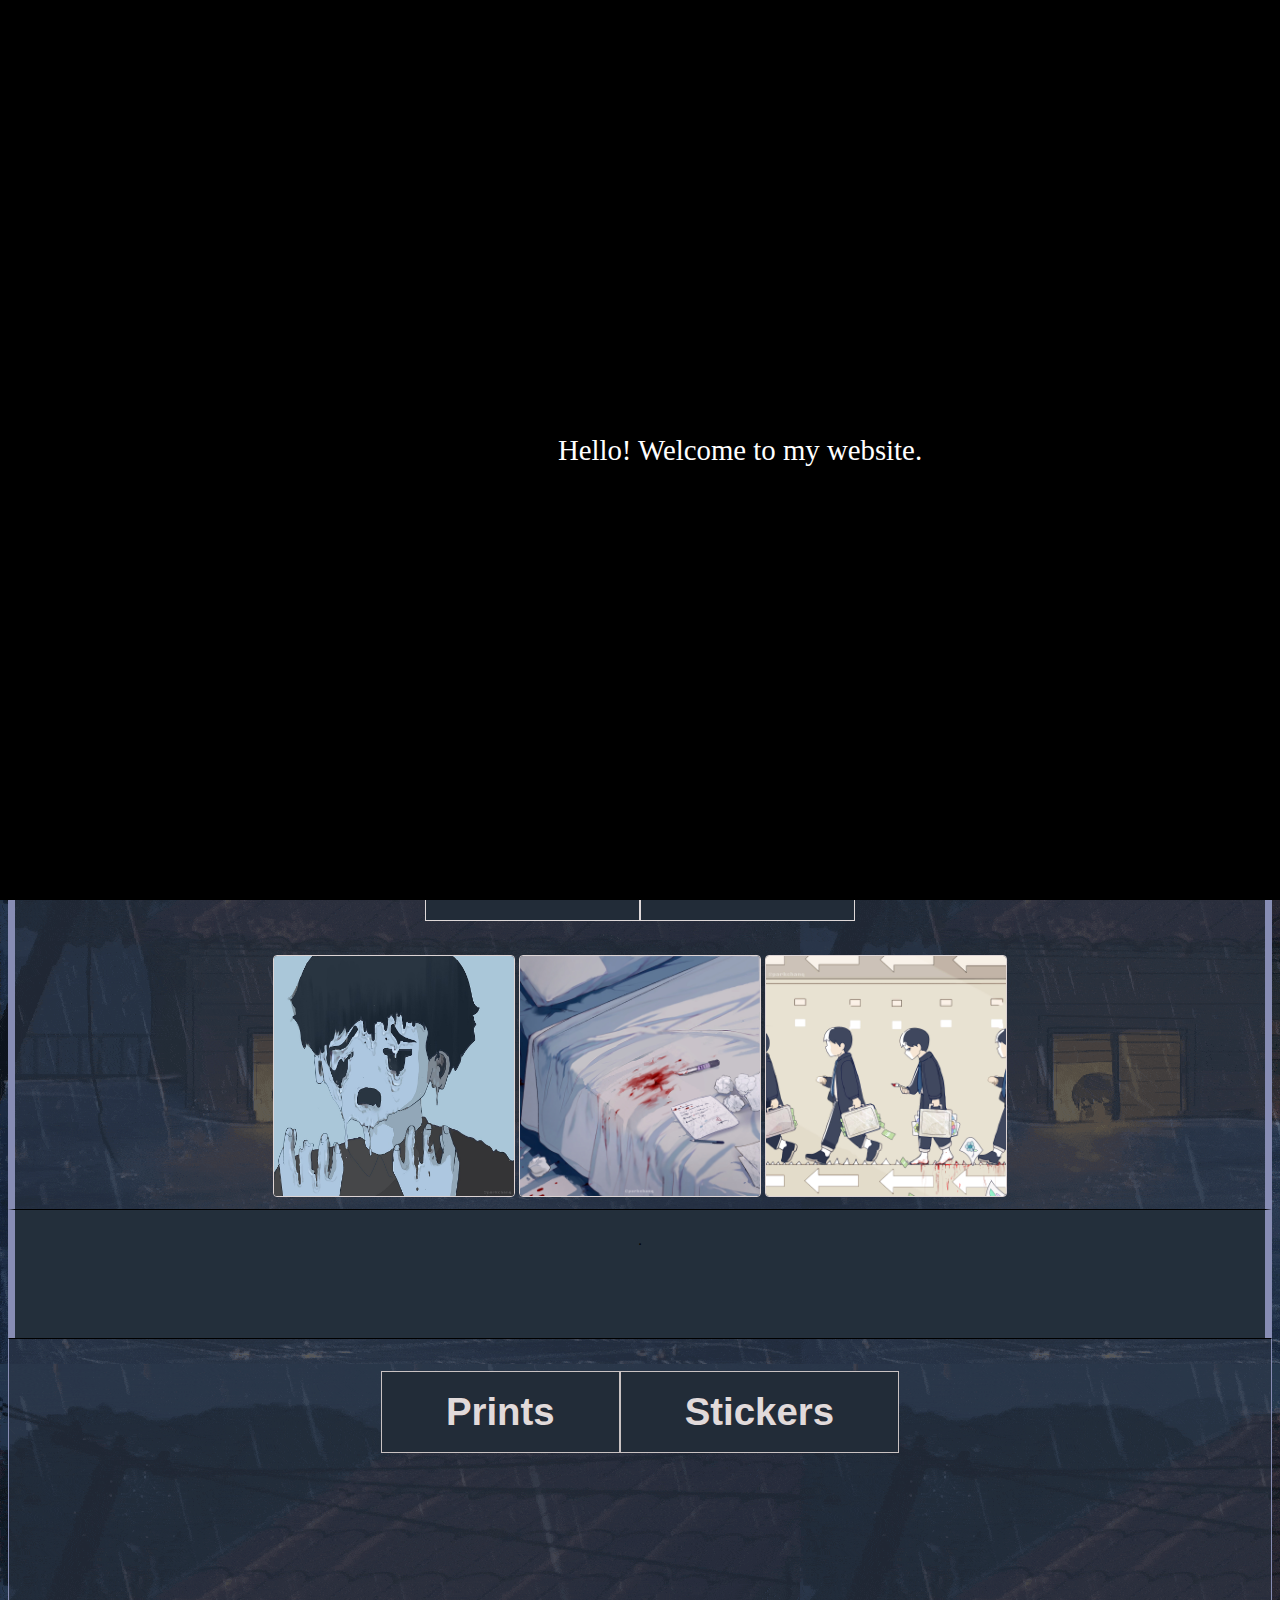
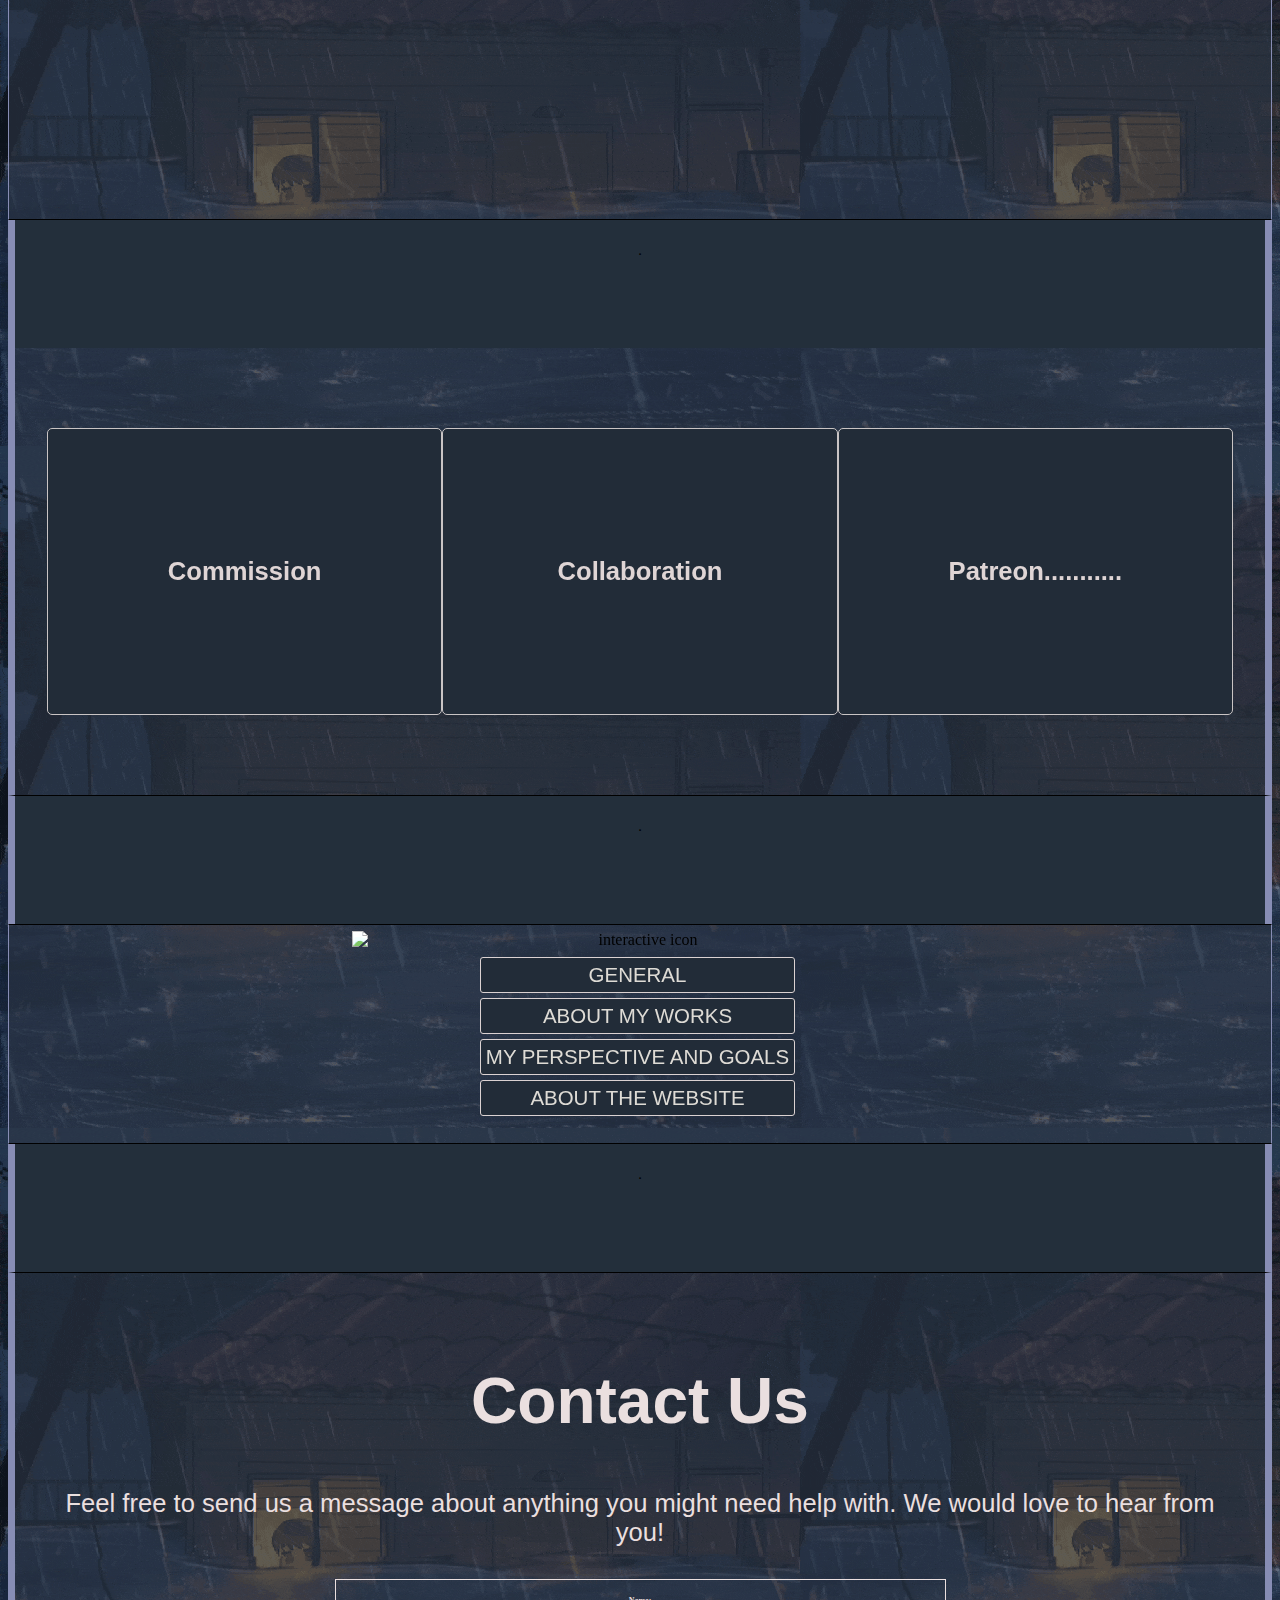
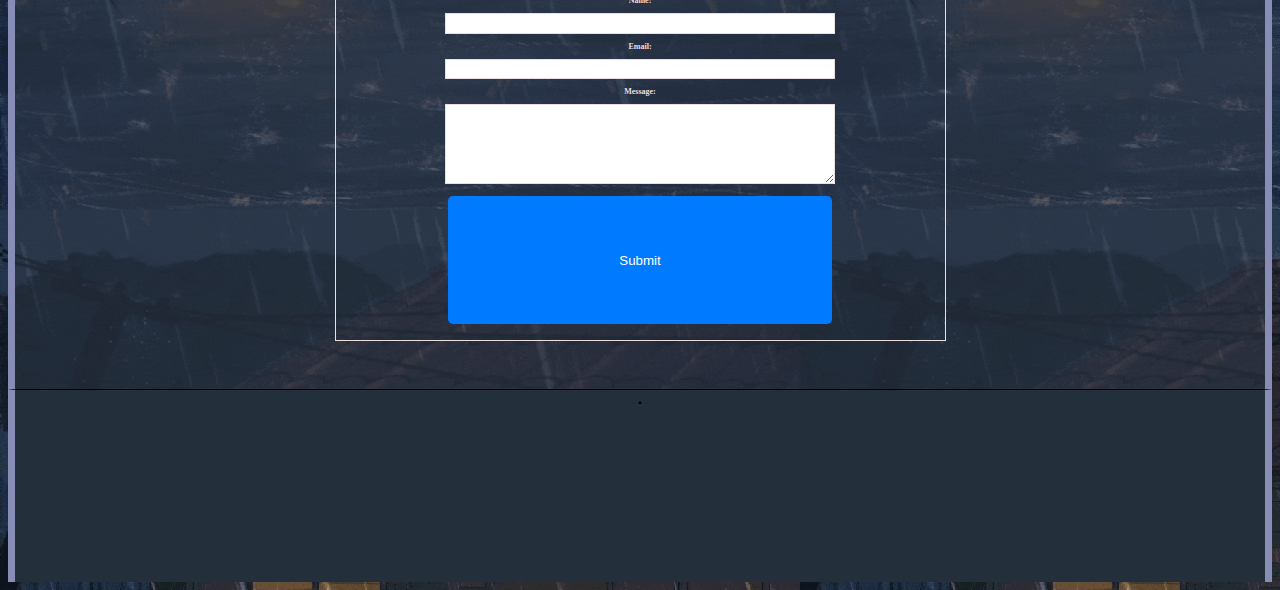
==== commit 6d454832: "added a test loading intro for website (experimental)" ====
--- a/index.html
+++ b/index.html
@@ -12,6 +12,11 @@
         <body>
 
             <script src="https://cdn.jsdelivr.net/npm/@emailjs/browser@3/dist/email.min.js"></script>
+
+            <div id="intro-container">
+                <img src="class photo.gif" alt="Your Photo" class="intro-image">
+                <p class="intro-text">Hello! Welcome to my website.</p>
+              </div>
             
     <div class= "shopping" id="shopping">
         <img src="622396_bag_shopping_basket_buy_ecommerce_icon.png" alt=""> 
@@ -671,6 +676,19 @@
     var form = document.getElementById(formId);
     form.style.display = 'none';
 }
+//website intro
+const introContainer = document.getElementById('intro-container');
+
+setTimeout(() => {
+  introContainer.style.opacity = 0;
+}, 2000); // Fade out after 2 seconds
+
+introContainer.addEventListener('transitionend', () => {
+  if (introContainer.style.opacity === '0') {
+    introContainer.remove(); // Remove the intro container after fade-out
+  }
+});
+
 
 
 
--- a/desktop.css
+++ b/desktop.css
@@ -1,12 +1,7 @@
 @media only screen and (min-width: 1309px) {
     *
     body {
-        background-color: rgb(224, 205, 188);
-        /* Additional CSS properties for background customization */
-        background-size: cover; /* Adjust as needed */
-        background-position: center; /* Adjust as needed */
-        background-repeat: no-repeat; /* Adjust as needed */
-        /* Add any other styles you want for the body */
+        background: url(surge.gif);
     }
     
     #interactiveIcon {
@@ -39,7 +34,7 @@
         text-align: center;
         padding: 0.500rem 5rem;
         width: 50%;
-        background-color: rgb(241, 231, 214);
+        background-color: rgb(58, 76, 95);
         z-index: 4;
         border-left: 2px solid black;
         border-right: 2px solid black;
@@ -50,10 +45,11 @@
         position: relative;
         bottom: 1rem;
         font-family: 'Gill Sans', 'Gill Sans MT', Calibri, 'Trebuchet MS', sans-serif;
-        border: 1.3px solid black;
-        background-color: white;
-        border-left: 2px solid black;
-        border-right: 2px solid black;
+        border: 1.3px solid rgb(132, 148, 157);
+        background-color: rgb(39, 41, 53);
+        border-left: 2px solid rgb(132, 148, 157);
+        border-right: 2px solid rgb(132, 148, 157);
+        color: rgb(219, 202, 202);
         
 
     }
@@ -66,6 +62,7 @@
         display: flex;
         flex-direction: row; /* Change from column to row */
         justify-content: center;
+        color: white;
 }
 .burger-menu{
     display: none;
@@ -84,7 +81,7 @@
     padding: 2rem 5.0155rem;
     width: 50%;
     margin: 0 auto;
-    background-color: rgb(241, 231, 214);
+    background-color: rgb(47, 60, 76);
     z-index: 4;
     cursor: pointer;
     border-left: 2px solid black;
@@ -93,13 +90,14 @@
 
 
 .socials li {
-    border: 1.3px solid black;
+    border: 1.3px solid rgb(159, 176, 186);
+    border-radius: 4px;
     font-weight: bold;
     position: relative;
     padding: 10px 40px;
     text-decoration: none;
     transition: transform 0.1s ease;
-    background-color: #ffff;
+    background-color: rgb(39, 50, 63);
    
 }
 
@@ -114,11 +112,13 @@
     font-size: 20px;
     font-family: 'Gill Sans', 'Gill Sans MT', Calibri, 'Trebuchet MS', sans-serif;
     text-decoration: none;
-    color: black;
+    color: rgb(219, 202, 202);
+   
+    
 }
 .main {
     position: relative;
-    border: 1.3px solid black;
+    border: 1.3px solid rgb(0, 0, 0);
     text-align: center;
     padding: 15rem 5rem;
     width: 50%;
@@ -126,7 +126,7 @@
     margin-top: 7vw;
     bottom: 50%;
     text-decoration: none;
-    background-color: rgb(241, 231, 214);
+    background-color: rgba(46, 55, 69, 0.574);
     border-left: 2px solid black;
     border-right: 2px solid black;
     
@@ -144,9 +144,11 @@
     align-items: center;
     text-decoration: none;
     list-style-type: none;
-    border: 1.3px solid black;
-    border-left: 2px solid black;
-    border-right: 2px solid black;
+    border: 1.3px solid rgb(132, 148, 157);
+    border-left: 2px solid rgb(132, 148, 157);
+    border-right: 2px solid rgb(132, 148, 157);
+    border-radius: 8px;
+     background-color: rgb(30, 38, 48);
     
 
     
@@ -158,7 +160,7 @@
     justify-content: center;
     text-align: center;
     padding: 10px;
-    border: 1.3px solid black;
+    border: 1.3px solid rgb(132, 148, 157);
     align-items: center;
     
 }
@@ -204,6 +206,7 @@
   .language-buttons{
     position: relative;
     left: 0.200rem;
+    color: #e0e3ec;
   }
   
   .about{
@@ -213,7 +216,7 @@
     padding: 2rem 5rem;
     width: 50%;
     margin: 0 auto;
-    background-color: rgb(241, 231, 214);
+    background-color: rgba(46, 55, 69, 0.574);
     border-left: 2px solid black;
     border-right: 2px solid black;
     
@@ -239,10 +242,11 @@
     
 }
 .aboutbuttons ul li{
-    background-color: #eee;
+    background-color: rgb(39, 41, 53);
     font-size: 1rem;
-    font-family: 'Gill Sans', 'Gill Sans MT', Calibri, 'Trebuchet MS', sans-serif;
-    border: 1.3px solid black;
+    color: rgb(215, 222, 224);
+    font-family: 'Gill Sans', 'Gill Sans MT', Calibri, 'Trebuchet MS', sans-serif;
+    border: 1.3px solid rgb(213, 204, 204);
     border-radius: 3px;
     padding: 15px;
     transition: transform 0.1s ease-in-out;
@@ -259,7 +263,7 @@
   }
   .aboutbuttons ul li a {
     text-decoration: none; /* Remove underline from links */
-    color: black; /* Set the text color to black */
+    color: rgb(215, 205, 205); /* Set the text color to black */
 }
   #aboutimage{
     position: relative;
@@ -288,7 +292,7 @@
     padding: 21rem 5rem;
     width: 50%;
     margin: 0 auto;
-    background-color: rgb(241, 231, 214);
+    background-color: rgba(46, 55, 69, 0.574);
     border-left: 2px solid black;
     border-right: 2px solid black;
   }
@@ -308,13 +312,13 @@
         cursor: pointer;
 }
 .art ul li{
-    border: 3px solid black;
+    border: 1px solid rgb(208, 198, 198);
     font-weight: bold;
     position: relative;
     padding: 10px 20px;
     text-decoration: none;
     transition: transform 0.1s ease;
-    background-color: #ffff;
+    background-color: rgb(39, 41, 53);
     bottom: 13rem;
    
 }
@@ -326,7 +330,7 @@
     font-size: 20px;
     font-family: 'Gill Sans', 'Gill Sans MT', Calibri, 'Trebuchet MS', sans-serif;
     text-decoration: none;
-    color: black;
+    color: rgb(226, 213, 213);
 }
 .art .gallery {
     position: relative;
@@ -343,7 +347,8 @@
     object-fit: cover;
     margin: 2px;
     transition: transform 0.3s ease;
-    border: 1.3px solid black;
+    border: 2px solid rgb(216, 216, 228);
+    border-radius: 5px;
     
 }
 .art .gallery img:hover {
@@ -370,7 +375,7 @@
     font-size: 1.4rem;
 }
 .services{
-    background-color: rgb(241, 231, 214);
+    background-color: rgba(46, 55, 69, 0.574);
     position: relative;
     border: 1.3px solid black;
     border-top: none;
@@ -395,18 +400,19 @@
         margin: 0 auto;display: flex;
 }
 .services ul li{
-    border: 1.3px solid black;
+    border: 1.3px solid rgb(200, 193, 193);
     margin: 1rem;
     font-weight: bold;
     position: relative;
     padding: 7rem 4rem;
     text-decoration: none;
     transition: transform 0.1s ease;
-    background-color: #ffff;
+    background-color: rgb(39, 41, 53);
     cursor: pointer;
     border-radius: 5px;
    
 }
+
 #PatreonBtn{
     width: 1000px;
     font-size: 2rem;
@@ -419,7 +425,7 @@
     font-size: 20px;
     font-family: 'Gill Sans', 'Gill Sans MT', Calibri, 'Trebuchet MS', sans-serif;
     text-decoration: none;
-    color: black;
+    color: rgb(220, 211, 211);
 
 }
 
@@ -429,7 +435,7 @@
     padding: 6rem 5rem;
     width: 50%;
     margin: 0 auto;
-    background-color: rgb(241, 231, 214);
+    background-color: rgba(46, 55, 69, 0.574);
     border-left: 2px solid black;
     border-right: 2px solid black;
 }
@@ -443,7 +449,7 @@
 .contact h1 {
     
     font-size: 46px;
-    color: #000000;
+    color: #d5cbcb;
     font-family: 'Gill Sans', 'Gill Sans MT', Calibri, 'Trebuchet MS', sans-serif;
     margin-bottom: -4%;
     padding: 2rem;
@@ -454,10 +460,10 @@
     font-size: 16px;
     font-family: 'Gill Sans', 'Gill Sans MT', Calibri, 'Trebuchet MS', sans-serif;
     margin-bottom: 2rem;
-    color: rgb(0, 0, 0);
+    color: rgb(226, 214, 214);
 }
 .contact form {
-    border: 1.3px solid black;
+    border: 1.3px solid rgb(214, 207, 207);
     background: transparent;
     padding: 10px; /* Adjust padding as needed */
     width: 60%;
@@ -469,7 +475,7 @@
 
 .contact label {
     display: block;.contact form {
-    border: 1.3px solid black;
+    border: 1.3px solid rgb(214, 205, 205);
     background: transparent;
 
     padding: 10px; /* Adjust padding as needed */
@@ -480,7 +486,7 @@
 }
 
     margin-bottom: 0.5rem;
-    color: #040b0e;
+    color: #d5dbde;
 }
 
 .contact input[type="text"],
@@ -489,7 +495,7 @@
     width: 70%;
     padding: 0.7rem;
     margin-bottom: 1.5rem;
-    border: 1.3px solid black;
+    border: 1.3px solid rgb(225, 215, 215);
     border-radius: 5px;
 }
 
@@ -550,7 +556,7 @@
 
 }
 .shop{
-    background-color: rgb(241, 231, 214);
+    background-color: rgba(46, 55, 69, 0.574);
 }
 .shop-button{
     border: none;
@@ -564,7 +570,7 @@
 .shop-button h1 {
     font-family: 'Lucida Sans', 'Lucida Sans Regular', 'Lucida Grande', 'Lucida Sans Unicode', Geneva, Verdana, sans-serif;
     font-size: 24px; 
-    color: #333; 
+    color: #e9e4e4; 
     margin: 0; 
 }
 .shop-button ul{
@@ -597,20 +603,21 @@
     font-size: 20px;
     font-family: 'Gill Sans', 'Gill Sans MT', Calibri, 'Trebuchet MS', sans-serif;
     text-decoration: none;
-    color: black;
+    color: rgb(224, 212, 212);
 }
 .shop ul li{
-    border: 1.3px solid black;
+    border: 1.3px solid rgb(203, 195, 195);
+    border-radius: 4px;
     font-weight: bold;
     position: relative;
     padding: 10px 52px;
     text-decoration: none;
     transition: transform 0.1s ease;
-    background-color: #ffff;
+    background-color: rgb(39, 41, 53);
     bottom: 13rem;
 }
 .spacermain {
-    background-color: rgb(83, 79, 72);
+    background-color: rgb(58, 76, 95);
     border: 1.3px solid black;
     position: relative;
     top: 8.4vw;
@@ -639,7 +646,7 @@
     }
 }
 .spacer{
-    background-color: rgb(241, 231, 214);
+    background-color: rgb(58, 76, 95);
     border: 1.3px solid black;
     text-align: center;
     padding: 0.5rem 5rem;
@@ -651,13 +658,13 @@
     border-right: 2px solid black;
   }
   .spacerabout{
-    border: 1.3px solid black;
+    background-color: rgb(58, 76, 95);
     text-align: center;
     padding: 0.5rem 5rem;
     width: 50%;
     margin: 0 auto;
     border-top: none;
-    background-color: rgb(241, 231, 214);
+    background-color: rgb(58, 76, 95);
     border-bottom: none;
     border-left: 2px solid black;
     border-right: 2px solid black;
@@ -670,19 +677,18 @@
     width: 50%;
     margin: 0 auto;
     border-top: none;
-    background-color: rgb(241, 231, 214);
+    background-color: rgb(58, 76, 95);
     border-left: 2px solid black;
     border-right: 2px solid black;
  
   }
   .spacerservices{
-    border: 1.3px solid black;
+    background-color: rgb(58, 76, 95);
     text-align: center;
     padding: 0.5rem 5rem;
     width: 50%;
     margin: 0 auto;
     border-top: none;
-    background-color: rgb(241, 231, 214);
     border-left: 2px solid black;
     border-right: 2px solid black;
     
@@ -694,7 +700,7 @@
     width: 50%;
     margin: 0 auto;
     border-top: none;
-    background-color: rgb(241, 231, 214);
+    background-color: rgb(58, 76, 95);
     border-left: 2px solid black;
     border-right: 2px solid black;
     
@@ -706,7 +712,7 @@
     width: 50%;
     margin: 0 auto;
     border-top: none;
-    background-color: rgb(241, 231, 214);
+    background-color: rgb(58, 76, 95);
     border-left: 2px solid black;
     border-right: 2px solid black;
 
@@ -783,7 +789,7 @@
     /* Add any additional styles for the h1 element here */
     font-size: 0.8rem; /* Adjust the font size as needed */
     line-height: 1.5; /* Adjust the line height as needed */
-    color: #333; /* Adjust the text color as needed */
+    color: #e0e3ec; /* Adjust the text color as needed */
     /* Add more styles as per your design */
 }
 #japaneseContent{
@@ -796,7 +802,7 @@
      /* Add any additional styles for the h1 element here */
      font-size: 0.8rem; /* Adjust the font size as needed */
      line-height: 1.5; /* Adjust the line height as needed */
-     color: #333; /* Adjust the text color as needed */
+     color: #e0e3ec; /* Adjust the text color as needed */
      /* Add more styles as per your design */
 }
 .shopping {
@@ -1023,4 +1029,33 @@
 .textbox{
     padding: 10px;
 }
-}
+
+#intro-container {
+    position: fixed;
+    top: 0;
+    left: 0;
+    width: 100%;
+    height: 100vh;
+    background-color: rgba(0, 0, 0, 0.995); /* Adjust background color if needed */
+    display: flex;
+    justify-content: center;
+    align-items: center;
+    opacity: 1;
+    transition: opacity 2s ease-in-out;
+    z-index: 10;
+  }
+  
+  .intro-image {
+    width: 200px;
+    height: 200px;
+    border-radius: 50%;
+    object-fit: cover; /* Scales image to fit container */
+  }
+  
+  .intro-text {
+    color: white;
+    font-size: 2em;
+    text-align: center;
+  }
+  
+}
--- a/mobile.css
+++ b/mobile.css
@@ -1,11 +1,12 @@
 @media only screen and (max-width: 1308px) {
     *
     body{
-        background-color: rgb(241, 231, 214);
+        background: url(surge.gif);
   
     }
     .header {
         border: 1px solid rgb(0, 0, 0);
+        background-color: rgb(47, 60, 76);
         border-bottom: none;
         text-align: center;
         padding: 4rem;
@@ -35,16 +36,19 @@
         font-family: 'Gill Sans', 'Gill Sans MT', Calibri, 'Trebuchet MS', sans-serif;
         margin: 0;
         font-size: 6vw;
+        color: white;
        
     }
     .header h3 {
         font-size: 2.5vw;
         display: flex;
         flex-direction: row; /* Change from column to row */
+        color: white;
     }
    
       
     .burger-menu {
+        color: white;
         font-weight: bold;
         right: 1rem;
         font-size: 2rem;
@@ -66,23 +70,27 @@
         left: -100%; /* Initially hide the navigation off-screen */
         width: 50%; /* Adjust the width as needed */
         height: 100%;
-        background-color: #fff; /* Adjust the background color as needed */
+        background-color: rgb(47, 60, 76);
         box-shadow: 0 0 10px rgba(0, 0, 0, 0.1); /* Optional: Add box shadow for better visibility */
         transition: left 0.6s ease; /* Use transition for sliding effect */
         z-index: 2;
         text-decoration: none;
         border-right: 1px solid black;
+        color: white;
       
 
     }
-    .headerr{
+    .header{
    
-        border: 1px solid black;
+        border-left: 0.6vw solid rgb(135, 141, 180);
+        border-right: 0.6vw solid rgb(135, 141, 180);
+        border-top: 0.6vw solid rgb(135, 141, 180);
         
     }
     .headerr h1{
         font-size: 2vw;
         text-align: center;
+        
     }
     .headerr h3 {
         font-size: 2vw;
@@ -94,6 +102,7 @@
     }
 
     .spacermain{
+        
         display: none;   
     }
     .socials ul {
@@ -113,7 +122,7 @@
     .socials ul li a {
         font-family: 'Gill Sans', 'Gill Sans MT', Calibri, 'Trebuchet MS', sans-serif;
         text-decoration: none;
-        color: #000000; /* Adjust the text color as needed */
+        color: #f2e9e9; /* Adjust the text color as needed */
         font-size: 3vw;
         font-weight: bold;
     }
@@ -137,12 +146,14 @@
     .main {
         border-top: none ;
         border: 1px solid rgb(0, 0, 0);
+        border-left:  0.6vw solid rgb(135, 141, 180);
+        border-right:  0.6vw solid rgb(135, 141, 180);
         text-align: center;
         padding: 0.200rem;
         display: flex;
         flex-direction: column;
         align-items: center;
-        
+        background-color: rgba(46, 55, 69, 0.574);
         
        
   }
@@ -154,6 +165,7 @@
     flex-direction: row;
     align-items: center;
     bottom: 5.8rem;
+    columns: inherit;
     
 }
 .main ul li {
@@ -164,7 +176,7 @@
 
 
 .main ul img{
-   background-color: rgba(255, 255, 255, 0);
+   background-color: rgba(231, 235, 240, 0.922);
     position: relative;
     padding: 2vw 2vw;
     right: 1.3rem;
@@ -211,27 +223,20 @@
     margin-top: -20%;
 
  }
- .about{
-    
-    border: 1px solid rgb(0, 0, 0);
-    text-align: center;
-    padding: 10rem 1rem;
-    padding-top: 2rem;
-    display: flex;
-    flex-direction: column;
-    align-items: center;
-
-  }
+
 
   .about{
     position: relative;
     border-top: none ;
     border: 1px solid rgb(0, 0, 0);
+    border-left: 0.1px solid rgb(135, 141, 180);
+    border-right: 0.1px solid rgb(135, 141, 180);
     text-align: center;
     padding: 0.200rem;
     display: flex;
     flex-direction: column;
     align-items: center;
+    background-color: rgba(46, 55, 69, 0.574);
     
 
   }
@@ -253,10 +258,11 @@
     
 }
 .aboutbuttons ul li{
-    background-color: #eee;
+    background-color: rgb(34, 44, 56);
     font-size: 1.6vw;
-    font-family: 'Gill Sans', 'Gill Sans MT', Calibri, 'Trebuchet MS', sans-serif;
-    border: 0.090px solid black;
+    color: rgb(222, 219, 213);
+    font-family: 'Gill Sans', 'Gill Sans MT', Calibri, 'Trebuchet MS', sans-serif;
+    border: 0.090px solid rgb(219, 210, 210);
     border-radius: 3px;
     padding: 5px;
     transition: transform 0.1s ease-in-out;
@@ -272,7 +278,7 @@
   }
   .aboutbuttons ul li a {
     text-decoration: none; /* Remove underline from links */
-    color: black; /* Set the text color to black */
+    color: rgb(217, 209, 209); /* Set the text color to black */
 }
   #aboutimage{
     content: url(static\ about\ me.gif);
@@ -293,14 +299,17 @@
     cursor: pointer;
   }
   .art{
-  
-    border: 1px solid rgb(0, 0, 0);
+    text-decoration: none;
+    border: 1px solid rgb(0, 0, 0);
+    border-left:  0.6vw solid rgb(135, 141, 180);
+    border-right:  0.6vw solid rgb(135, 141, 180);
     text-align: center;
     padding: 10px;
     padding-top: 2rem;
     display: flex;
     flex-direction: column;
     align-items: center;
+    background-color: rgba(46, 55, 69, 0.574);
   }
   .art h1{
     position: relative;
@@ -332,16 +341,17 @@
         width: 50%;
         border-bottom: none;
         border-top: none;
+        text-decoration: none;
         margin: 0 auto;
 }
 .art ul li{
-    border: 0.010px solid black;
+    border: 0.010px solid rgb(222, 216, 216);
     font-weight: bold;
     position: relative;
     padding: 1.4vw 5vw;
     text-decoration: none;
     transition: transform 0.1s ease;
-    background-color: #ffff;
+     background-color: rgb(34, 44, 56);
    
 }
 .art ul li:hover {
@@ -352,7 +362,7 @@
     font-size: 3vw;
     font-family: 'Gill Sans', 'Gill Sans MT', Calibri, 'Trebuchet MS', sans-serif;
     text-decoration: none;
-    color: black;
+    color: rgb(231, 225, 225);
 }
 .shop{
     border: 1px solid rgb(0, 0, 0);
@@ -360,6 +370,7 @@
     padding: 9rem;
     display: flex;
     flex-direction: column;
+    background-color: rgba(46, 55, 69, 0.574);
     align-items: center;
 }
 .art .gallery {
@@ -376,7 +387,8 @@
     margin: 2px;
     transition: transform 0.3s ease;
     box-sizing: border-box; /* Include padding and border in the element's total width and height */
-    border: 0.010px solid black;
+    border: 1px solid rgb(221, 212, 212);
+    border-radius: 4px;
 }
 .art .gallery img:hover {
     transform: scale(1.1);
@@ -391,8 +403,11 @@
     font-size: 1rem
 }
 .services{
-    position: relative;
-    border: 1px solid rgb(0, 0, 0);
+    background-color: rgba(46, 55, 69, 0.574);
+    position: relative;
+    border: 1px solid rgb(0, 0, 0);
+    border-left:  0.6vw solid rgb(135, 141, 180);
+    border-right:  0.6vw solid rgb(135, 141, 180);
     padding: 4rem 2rem;
     display: flex;
     flex-direction: column;
@@ -405,24 +420,26 @@
 .services ul{
     justify-content: center;
         list-style: none;
-        flex-wrap: wrap;
         text-align: center;
         padding:1rem 0rem ;
         width: 100%;
         height: auto;
         border-bottom: none;
         margin: 0 auto;
+        display: flex;
+
        
 }
 .services ul li{
-    border: 1px solid black;
+    border: 0.2px solid rgb(201, 196, 196);
+    border-radius: 5px;
     font-weight: bold;
     position: relative;
     margin: 1rem;
     padding: 10vw 0rem;
     text-decoration: none;
     transition: transform 0.1s ease;
-    background-color: #ffff;
+    background-color: rgb(34, 44, 56);
     width: calc(50% - 10px); /* Adjust the width based on your preference */
     max-width: 100%; /* Make sure images don't exceed their container */
     height: auto; /* Maintain aspect ratio */
@@ -447,7 +464,7 @@
     font-size: 2vw; /* Base font size, adjust as needed */
     font-family: 'Gill Sans', 'Gill Sans MT', Calibri, 'Trebuchet MS', sans-serif;
     text-decoration: none;
-    color: black;
+    color: rgb(223, 213, 213);
 }
 #collaborationFormContainer{
    
@@ -457,7 +474,7 @@
     left: 50%;
     transform: translate(-50%, -50%);
     width: 80%; /* Adjust as needed */
-    height: 52%;
+    height: 100%;
     max-width: 700px; /* Maximum width */
     background-color: rgb(255, 255, 255); /* Semi-transparent white background */
     z-index: 1; /* Ensure the form appears above other elements */
@@ -490,7 +507,7 @@
         left: 50%;
         transform: translate(-50%, -50%);
         width: 80%; /* Adjust as needed */
-        height: 52%;
+        height: 100%;
         max-width: 700px; /* Maximum width */
         background-color: rgb(255, 255, 255); /* Semi-transparent white background */
         z-index: 1; /* Ensure the form appears above other elements */
@@ -610,6 +627,9 @@
 }
 .contact {
     border: 1px solid rgb(0, 0, 0);
+    background-color: rgba(46, 55, 69, 0.574);
+    border-left:  0.6vw solid rgb(135, 141, 180);
+    border-right: 0.6vw solid rgb(135, 141, 180);
     text-align: center;
     padding: 3rem;
     display: flex;
@@ -620,7 +640,7 @@
 
 .contact h1 {
     font-size: 5vw;
-    color: #000000;
+    color: #eadfdf;
     font-family: 'Gill Sans', 'Gill Sans MT', Calibri, 'Trebuchet MS', sans-serif;
     margin-bottom: 2vw;
 }
@@ -629,15 +649,15 @@
     font-size: 2vw;
     font-family: 'Gill Sans', 'Gill Sans MT', Calibri, 'Trebuchet MS', sans-serif;
     margin-bottom: 2rem;
-    color: rgb(0, 0, 0);
+    color: #eadfdf;
 }
 
 .contact form {
-    border: 1px solid black;
+    border: 1px solid #eadfdf;
     background: transparent;
     padding: 1rem;
     width: 50%;
-    box-shadow: #0e0e04 100px;
+    box-shadow: #eadfdf;
     height: auto;
 
 }
@@ -645,7 +665,7 @@
 .contact label {
     display: block;
     margin-bottom: 0.5rem;
-    color: #0e0e04;
+    color: #eadfdf;
     font-size: 0.5rem;
 }
 
@@ -655,7 +675,7 @@
     width: 30vw;
     padding: 0.1rem;
     margin-bottom: .5rem;
-    border: 1px solid #000000;
+    border: 1px solid #eadfdf;
 
 }
 
@@ -699,13 +719,19 @@
 }
 
 .footer {
-    border: 2px solid rgb(0, 0, 0);
-    text-align: center;
-    padding: 4rem;
+    background-color: rgb(35, 47, 59);
+    height: 15vw;
+    border: 1px solid rgb(0, 0, 0);
+    border-left: 0.6vw solid rgb(135, 141, 180);
+    border-right: 0.6vw solid rgb(135, 141, 180);
+    border-bottom: 0.6vw solid rgb(135, 141, 180);
+    text-align: center;
+    padding: -0em 4rem;
     display: flex;
     flex-direction: column;
     align-items: center;
     border-top: none;
+    border-bottom: none;
 }
 .footer h1{
     position: relative;
@@ -716,6 +742,8 @@
 }
 .shop {
     padding: 15rem 4rem;
+    border-left: 0.1px solid rgb(135, 141, 180);
+    border-right: 0.1px solid rgb(135, 141, 180);
 }
 
 .shop .shop-button{
@@ -728,6 +756,7 @@
     align-items: center;
     border: none;
     margin-top: -14rem;
+    
     
 
 }
@@ -745,13 +774,13 @@
         
 }
 .shop .shop-button li {
-    border: 0.010px solid black;
+    border: 0.010px solid rgb(201, 194, 194);
     font-weight: bold;
     position: relative;
     padding: 1.4vw 5vw;
     text-decoration: none;
     transition: transform 0.1s ease;
-    background-color: #ffff;
+    background-color: rgb(34, 44, 56);
     
    
 }
@@ -763,10 +792,14 @@
     font-size: 3vw;
     font-family: 'Gill Sans', 'Gill Sans MT', Calibri, 'Trebuchet MS', sans-serif;
     text-decoration: none;
-    color: black;
+    color: rgb(225, 218, 218);
 }
 .spacer{
-    border: 1px solid rgb(0, 0, 0);
+    background-color: rgb(35, 47, 59);
+    height: 10vw;
+    border: 1px solid rgb(0, 0, 0);
+    border-left:  0.6vw solid rgb(135, 141, 180);
+    border-right: 0.6vw solid rgb(135, 141, 180);
     text-align: center;
     padding: -0em 4rem;
     display: flex;
@@ -776,42 +809,60 @@
     border-bottom: none;
   }
   .spacerabout{
-    border: 1px solid rgb(0, 0, 0);
-    text-align: center;
-    padding:0rem 4rem;
-    display: flex;
-    flex-direction: column;
-    align-items: center;
+    background-color: rgb(35, 47, 59);
+    height: 10vw;
+    border: 1px solid rgb(0, 0, 0);
+    border-left:  0.6vw solid rgb(135, 141, 180);
+    border-right: 0.6vw solid rgb(135, 141, 180);
+    text-align: center;
+    padding: -0em 4rem;
+    display: flex;
+    flex-direction: column;
+    align-items: center;
+    border-top: none;
     border-bottom: none;
+  }
+  .spacershop{
+    background-color: rgb(35, 47, 59);
+    height: 10vw;
+    border: 1px solid rgb(0, 0, 0);
+    border-left:  0.6vw solid rgb(135, 141, 180);
+    border-right:  0.6vw solid rgb(135, 141, 180);
+    text-align: center;
+    padding: -0em 4rem;
+    display: flex;
+    flex-direction: column;
+    align-items: center;
     border-top: none;
-  }
-  .spacershop{
-    border: 1px solid rgb(0, 0, 0);
-    text-align: center;
-    padding:0rem 4rem;
-    display: flex;
-    flex-direction: column;
-    align-items: center;
     border-bottom: none;
+  }
+ .spacercontact{
+    background-color: rgb(35, 47, 59);
+    height: 10vw;
+    border: 1px solid rgb(0, 0, 0);
+    border-left: 0.6vw solid rgb(135, 141, 180);
+    border-right:  0.6vw solid rgb(135, 141, 180);
+    text-align: center;
+    padding: -0em 4rem;
+    display: flex;
+    flex-direction: column;
+    align-items: center;
     border-top: none;
-  }
- .spacercontact{
-    border: 1px solid rgb(0, 0, 0);
-    text-align: center;
-    padding:0rem 4rem;
-    display: flex;
-    flex-direction: column;
-    align-items: center;
-    border-top: none;
+    border-bottom: none;
  }
  .spacerservices{
-    border: 1px solid rgb(0, 0, 0);
-    text-align: center;
-    padding:0rem 4rem;
+    background-color: rgb(35, 47, 59);
+    height: 10vw;
+    border: 1px solid rgb(0, 0, 0);
+    border-left:  0.6vw solid rgb(135, 141, 180);
+    border-right:  0.6vw solid rgb(135, 141, 180);
+    text-align: center;
+    padding: -0em 4rem;
     display: flex;
     flex-direction: column;
     align-items: center;
     border-top: none;
+    border-bottom: none;
  }
 
  .image-preview-modal {
@@ -855,6 +906,7 @@
     position: relative;
       text-align: center;
       margin-top: -40px; /* Adjust the margin as needed */
+      color: #c9cacf;
     }
   
     .language-buttons ul {
@@ -869,7 +921,7 @@
         display: inline-block;
         margin-right: 10px; /* Adjust the margin between buttons as needed */
         cursor: pointer;
-        border: 1px solid #110606; /* Add border for a button-like appearance */
+        border: 1px solid #dfd8d8; /* Add border for a button-like appearance */
         padding: 5px 10px;
       font-family: 'Gill Sans', 'Gill Sans MT', Calibri, 'Trebuchet MS', sans-serif;
       font-size: 3vw;
@@ -896,6 +948,7 @@
         text-align: center; /* Center the text horizontally */
         padding: 1rem; /* Add padding for better spacing */
         margin: 0; /* Remove default margin */
+        color: rgb(228, 217, 217);
     }
     
     #englishContent h1 {
@@ -910,6 +963,7 @@
         text-align: center; /* Center the text horizontally */
         padding: 1rem; /* Add padding for better spacing */
         margin: 0; /* Remove default margin */
+        color: rgb(227, 219, 219);
     }
 
 
@@ -1063,5 +1117,37 @@
     font-family: 'Gill Sans', 'Gill Sans MT', Calibri, 'Trebuchet MS', sans-serif;
 }
 
+
+
+#intro-container {
+    position: fixed;
+    top: 0;
+    left: 0;
+    width: 100%;
+    height: 100vh;
+    background-color: rgb(0, 0, 0); /* Adjust background color if needed */
+    display: flex;
+    justify-content: center;
+    align-items: center;
+    opacity: 1;
+    transition: opacity 2s ease-in-out;
+    z-index: 10;
+  }
+  
+  .intro-image {
+    width: 50vw; /* Use viewport width for image size */
+    height: 50vw;
+    max-width: 200px; /* Set a maximum width for larger screens */
+    border-radius: 50%;
+    object-fit: cover;
+  }
+  
+  .intro-text {
+    color: white;
+    font-size: calc(1em + 1vw); /* Use viewport width for font size */
+    text-align: center;
+  }
+  
+
  }
 
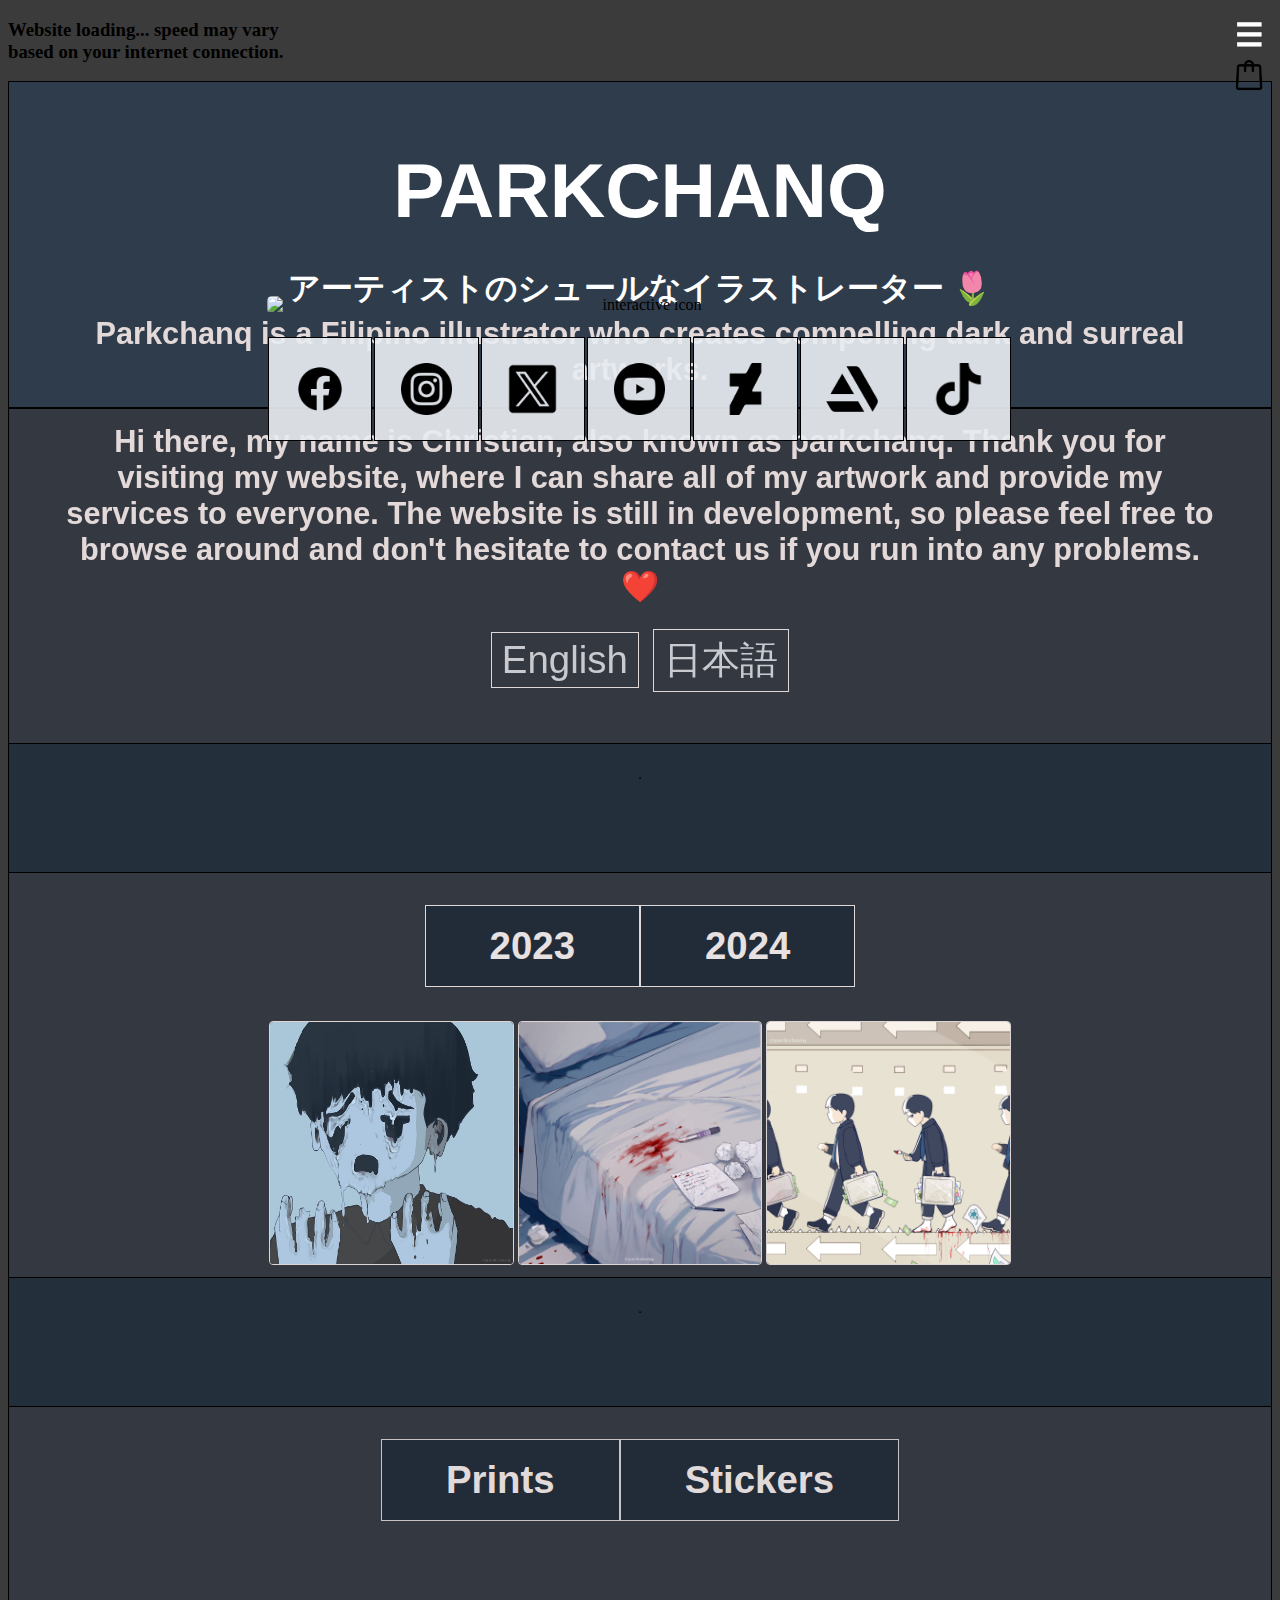
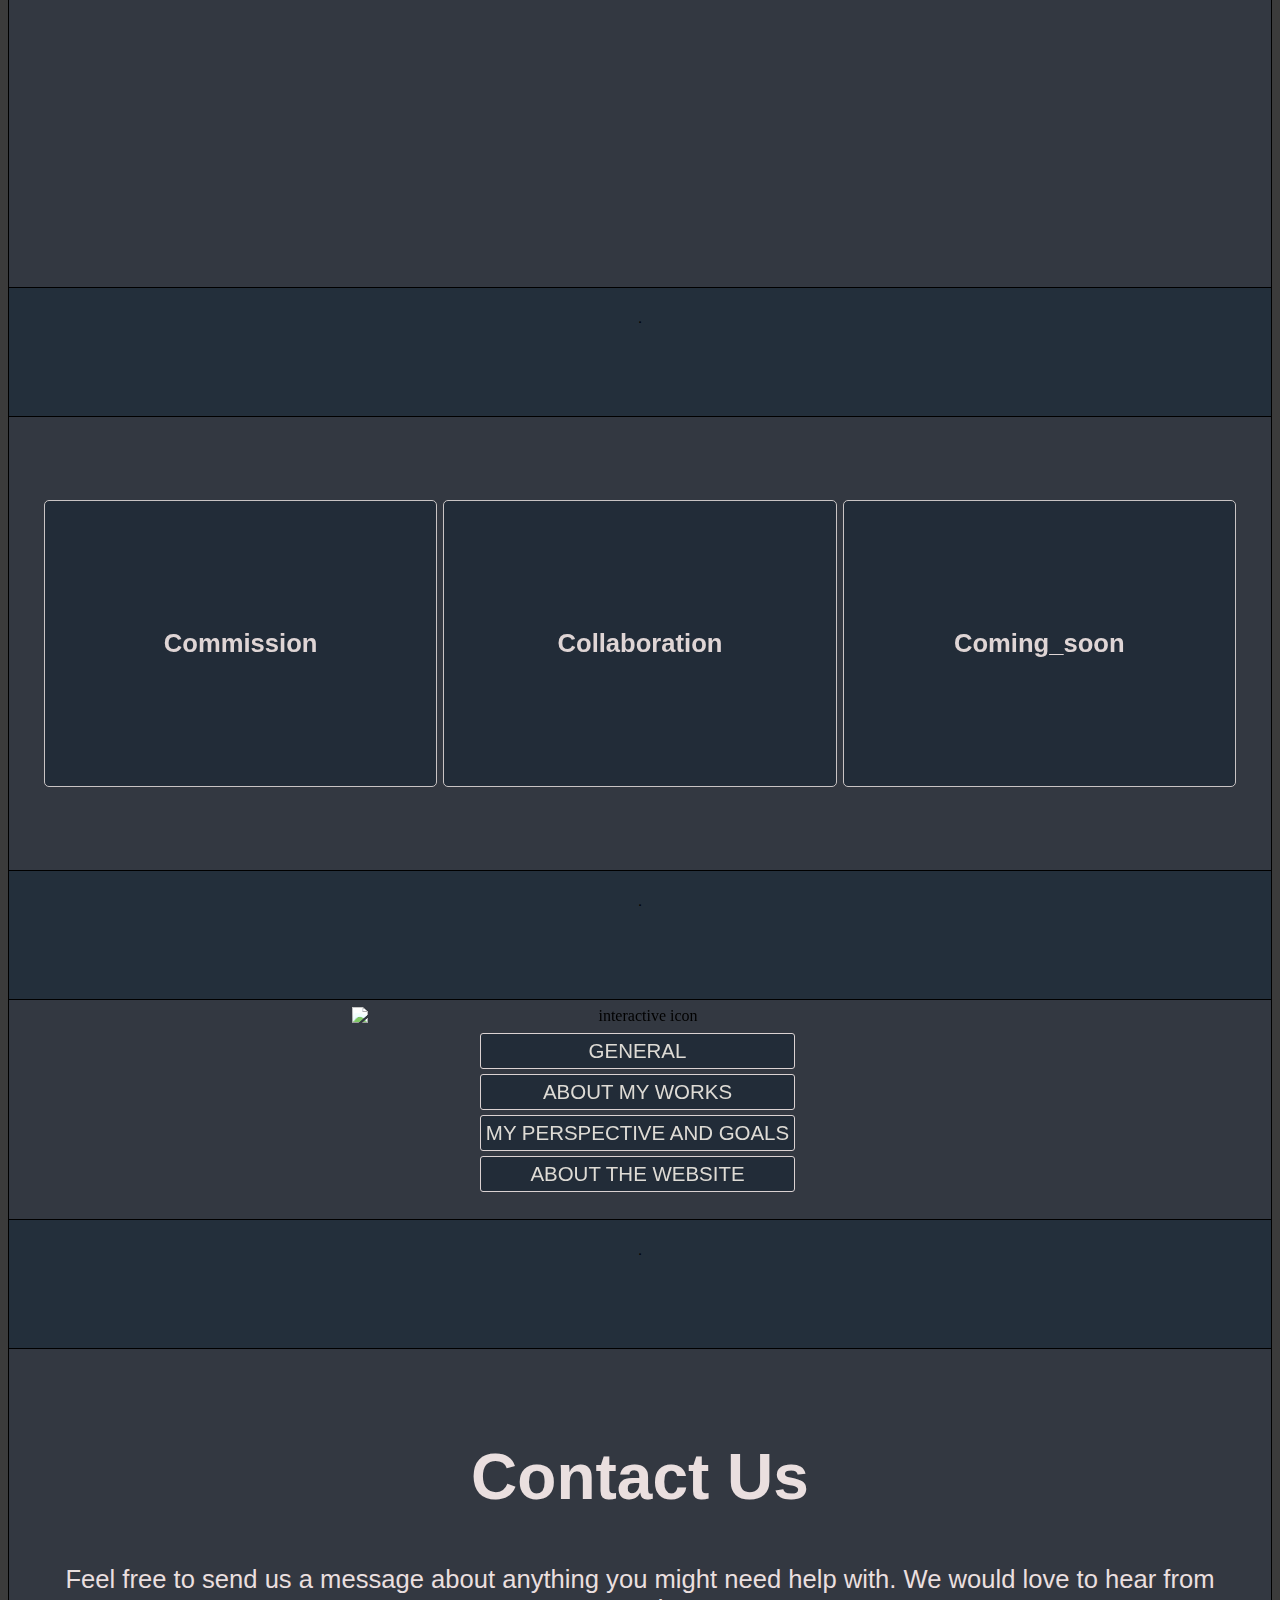
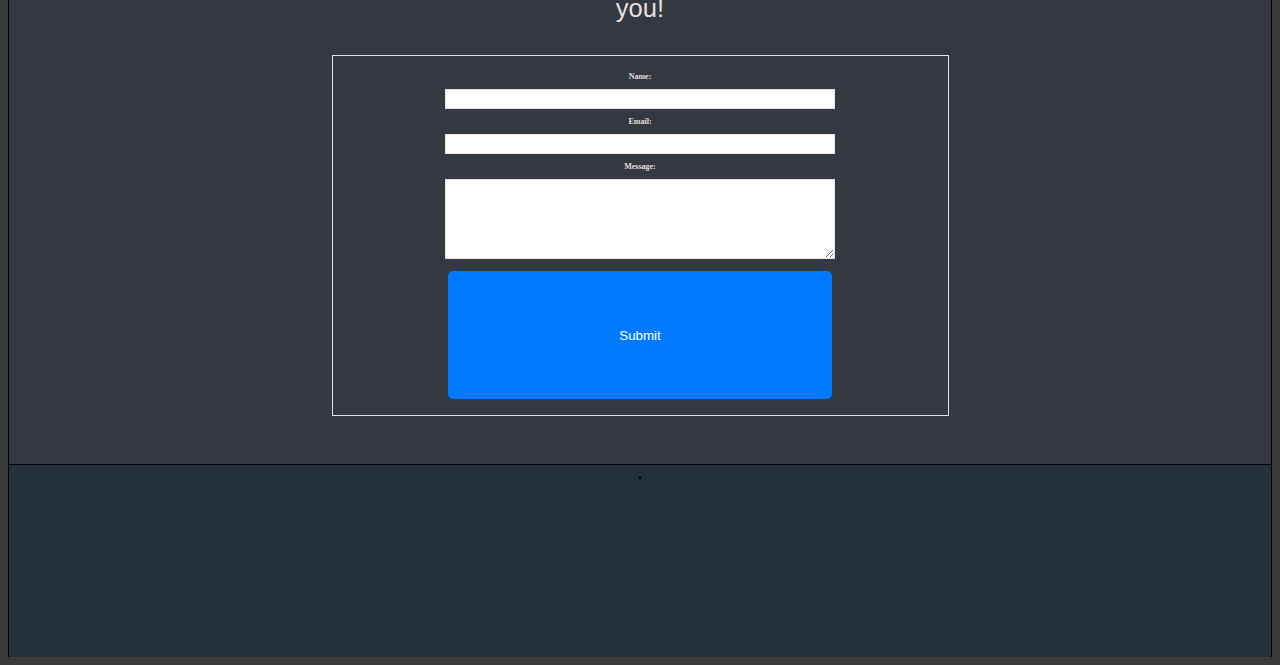
==== commit 6c694fda: "changed some systems" ====
--- a/index.html
+++ b/index.html
@@ -13,11 +13,10 @@
 
             <script src="https://cdn.jsdelivr.net/npm/@emailjs/browser@3/dist/email.min.js"></script>
 
-            <div id="intro-container">
-                <img src="class photo.gif" alt="Your Photo" class="intro-image">
-                <p class="intro-text">Hello! Welcome to my website.</p>
-              </div>
-            
+                <div class="notice">
+                    <h3>Website loading... speed may vary <br> based on your internet connection.</h3>
+                </div>
+           
     <div class= "shopping" id="shopping">
         <img src="622396_bag_shopping_basket_buy_ecommerce_icon.png" alt=""> 
     </div>
@@ -25,6 +24,7 @@
     <div class="header"  id="home">
         <h1>PARKCHANQ</h1>
         <h3>アーティストのシュールなイラストレーター 🌷</h3>
+        
     </div>
     <div class="mobile-nav">
         <div class="headerr"  id="home">
@@ -48,7 +48,7 @@
 
     <div class="spacermain" id="home">
         <h6>. <br> </h6>
-        <div class="moving-text"></div>
+        
         
     </div>
 
@@ -63,7 +63,7 @@
             <li><a href="https://www.tiktok.com/@parkchanq_" target="_blank"><img src="8547041_tiktok_icon.png" alt=""></a></li>
 
         </ul>
-    
+        <audio id="hoverSound" src="1.mp3"></audio>
         <img id="interactiveIcon" src="interactive icon.gif" alt="interactive icon">
 
 
@@ -262,7 +262,7 @@
         <ul>
             <li id="commissionBtn" onclick="toggleForm('commissionFormContainer')"><a href="#Commission">Commission</a></li>
             <li id="collaborationBtn" onclick="toggleForm('collaborationFormContainer')"><a href="#Collaboration">Collaboration</a></li>
-            <li id="PatreonBtn" onclick="toggleForm('PatreonFormContainer')"><a href="#Patreon">Patreon........... </a></li>
+            <li id="PatreonBtn" onclick="toggleForm('PatreonFormContainer')"><a href="#Patreon">Coming_soon</a></li>
         </ul>
     
     <div id="commissionFormContainer" class="form-container">
@@ -288,23 +288,19 @@
         </div>
 
         <div class="form-section">
-            <h1>Proceed</h1>
+            <h1><a href="https://docs.google.com/forms/d/e/1FAIpQLSeSOZlLp-FovkimCGIpfxqcljj6ikuuudsYgc3LTkF_gEWs3A/viewform?usp=sf_link" target="_blank">Proceed</a></h1>
 
         </div>
         <button onclick="hideForm('commissionFormContainer')">Close</button>
     </div>
 
         <div id="collaborationFormContainer" class="form-container">
-            <h2>Commission Form</h2>
+            <h2>Collaboration Form</h2>
+            <p> NOT AVAILABLE YET</p>
 
             <div class="form-section">
                 <h3>Terms and Conditions</h3>
         </div>
-        <div class="form-section">
-            <h3>Pricing</h3>
-        
-        
-        </div>
 
         <div class="form-section">
             <h3>Details</h3>
@@ -312,7 +308,7 @@
         </div>
         
         <div class="form-section">
-            <h3>Guide</h3>
+            <h3>About</h3>
 
         </div>
 
@@ -322,6 +318,37 @@
         </div>
         <button onclick="hideForm('collaborationFormContainer')">Close</button>
     </div>
+    
+    <div id="PatreonFormContainer" class="form-container">
+        <h2>Patreon Container</h2>
+        <p> NOT AVAILABLE YET</p>
+
+
+        <div class="form-section">
+            <h3>Terms and Conditions</h3>
+    </div>
+    <div class="form-section">
+        <h3>Pricing</h3>
+    
+    
+    </div>
+
+    <div class="form-section">
+        <h3>Details</h3>
+
+    </div>
+    
+    <div class="form-section">
+        <h3>Guide</h3>
+
+    </div>
+
+    <div class="form-section">
+        <h1>Proceed</h1>
+
+    </div>
+    <button onclick="hideForm('PatreonFormContainer')">Close</button>
+</div>
     </div>
     
 
@@ -642,6 +669,7 @@
                 // Hide both forms initially
                 hideForm('commissionFormContainer');
                 hideForm('collaborationFormContainer');
+                hideForm('PatreonFormContainer');
 
                 // Show the clicked form
                 showForm(formId);
@@ -656,6 +684,11 @@
                 const formContainer = document.getElementById(formId);
                 formContainer.style.display = 'none';
             }
+            function hideForm(formId) {
+                const formContainer = document.getElementById(formId);
+                formContainer.style.display = 'none';
+            }
+
 
 
 ///form for about 
@@ -676,19 +709,27 @@
     var form = document.getElementById(formId);
     form.style.display = 'none';
 }
-//website intro
-const introContainer = document.getElementById('intro-container');
-
-setTimeout(() => {
-  introContainer.style.opacity = 0;
-}, 2000); // Fade out after 2 seconds
-
-introContainer.addEventListener('transitionend', () => {
-  if (introContainer.style.opacity === '0') {
-    introContainer.remove(); // Remove the intro container after fade-out
-  }
+
+//interactive icon sound
+  const soundElement = document.getElementById("hoverSound");
+  const imageElement = document.getElementById("interactiveIcon");
+
+  imageElement.addEventListener("mouseenter", function() {
+  soundElement.play();
+  
+  imageElement.addEventListener("mouseout", function() {
+    soundElement.pause();
+  });
 });
-
+//notice text
+window.addEventListener("DOMContentLoaded", function() {
+  const notice = document.querySelector(".notice");
+  notice.classList.add("show"); // Add show class to trigger the effect
+
+  setTimeout(function() {
+    notice.classList.remove("show"); // Remove show class after 5 seconds
+  }, 5000); // Delay of 5 seconds (5000 milliseconds)
+});
 
 
 
--- a/desktop.css
+++ b/desktop.css
@@ -1,7 +1,8 @@
 @media only screen and (min-width: 1309px) {
     *
     body {
-        background: url(surge.gif);
+        background-color: rgb(34, 34, 34)
+        ;
     }
     
     #interactiveIcon {
@@ -10,6 +11,7 @@
         bottom: 3rem;
         left: 0.250rem;
         transition: transform 0.3s ease-in-out;
+        filter:contrast(1.3);
     }
 
     #interactiveIcon:hover {
@@ -18,8 +20,37 @@
         width: 290px;
         content: url('talking\ icon\ bg\ removed.gif'); /* Change the image source to your new image */
         padding: 2.5rem;
-        background: url('1.mp3') no-repeat; /* Change the sound file path */
-    }
+        
+    }
+    .notice {
+        position: fixed; /* Keep it positioned on the screen */
+        bottom: 20px; /* Maintain your bottom positioning */
+        right: 30px; /* Maintain your right positioning */
+        font-size: 15px;
+        z-index: 10;
+        border: 2px solid rgb(0, 0, 0);
+        background-color: white;
+        padding: 15px;
+        opacity: 0; /* Initially hidden */
+        transition: opacity 3s ease-in-out; /* Smooth fade-in and fade-out over 0.5 seconds */
+      }
+      
+      .notice h3 {
+        position: relative; /* Maintain relative positioning */
+        bottom: 0px; /* Maintain your bottom positioning */
+        font-size: 14px;
+        display: flex; /* Maintain flexbox properties */
+        flex-direction: row;
+        justify-content: center;
+        font-family: 'Gill Sans', 'Gill Sans MT', Calibri, 'Trebuchet MS', sans-serif;
+        color: rgb(5, 6, 6);
+      }
+      
+      .notice.show {
+        opacity: 1; /* Make it visible after adding the class */
+      }
+      
+
 
     .headerr{
         display: none;
@@ -112,7 +143,7 @@
     font-size: 20px;
     font-family: 'Gill Sans', 'Gill Sans MT', Calibri, 'Trebuchet MS', sans-serif;
     text-decoration: none;
-    color: rgb(219, 202, 202);
+    color: rgb(230, 221, 223);
    
     
 }
@@ -174,8 +205,8 @@
     width: 2vw;
     text-decoration: none;
     z-index: 2;
-    width: 25px; /* Set the width of the social media icons */
-    height: 25px; /* Set the height of the social media icons */
+    width: 15px; /* Set the width of the social media icons */
+    height: 15px; /* Set the height of the social media icons */
     margin: 2px; /* Add some margin between the icons (adjust as needed) */
     border-left: 2px solid black;
     border-right: 2px solid black;
@@ -271,6 +302,8 @@
     width: 300px;
     transition: transform 0.3s ease-in-out;
     filter: brightness(1.2) saturate(0.7);
+    filter: contrast(1.3) grayscale(1);
+   
    
 
   }
@@ -282,6 +315,7 @@
     content: url('hover\ about\ me.gif'); /* Change the image source to your new image */
     background: url('1.mp3') no-repeat; /* Change the sound file path */
     cursor: pointer;
+    filter: contrast(1.3) grayscale(1);
 
   }
   
@@ -349,6 +383,7 @@
     transition: transform 0.3s ease;
     border: 2px solid rgb(216, 216, 228);
     border-radius: 5px;
+    filter: contrast(1.1);
     
 }
 .art .gallery img:hover {
@@ -400,7 +435,7 @@
         margin: 0 auto;display: flex;
 }
 .services ul li{
-    border: 1.3px solid rgb(200, 193, 193);
+    border: 2px solid rgb(200, 193, 193);
     margin: 1rem;
     font-weight: bold;
     position: relative;
@@ -410,13 +445,12 @@
     background-color: rgb(39, 41, 53);
     cursor: pointer;
     border-radius: 5px;
-   
-}
-
-#PatreonBtn{
-    width: 1000px;
-    font-size: 2rem;
-}
+    justify-content: center;
+    align-items: center;
+    text-align: center;
+}
+
+
 .services ul li:hover {
     transform: scale(1.1);
     z-index: 1;
@@ -629,22 +663,6 @@
     border-right: 2px solid black;
 }
 
-.moving-text {
-    color: white;
-    position: absolute;
-    right: 97%; /* Start position outside the container */
-    animation: moveText 5s linear infinite; /* Adjust the duration as needed */
-    z-index: 4;
-    top: 80px;
-    font-size: 30px;
-
-}
-
-@keyframes moveText {
-    to {
-        right: 0%; /* Move the text to the left end of the container */
-    }
-}
 .spacer{
     background-color: rgb(58, 76, 95);
     border: 1.3px solid black;
@@ -821,20 +839,60 @@
   .shopping img:hover {
     transform: scale(1.1); /* Scale the image slightly on hover */
   }
+ 
+  #PatreonFormContainer p{
+    margin-top: -0px;
+    text-align: center;
+    font-style: italic;
+
+  }
+
+  #PatreonFormContainer{
+    z-index: 2;
+        position: absolute;
+        top: 50%;
+        left: 50%;
+        transform: translate(-50%, -50%);
+        background-color: rgb(70, 91, 114);
+        color: rgb(228, 221, 221);
+        padding: 100px;
+        width: 400px; /* Set the desired width */
+        height: 200px; /* Set the desired height */
+        border: 2px solid black;
+        display: none;
+        cursor: not-allowed;
+  }
+  #PatreonFormContainer h2{
+    margin-top: -50px;
+    text-align: center;
+    font-family: 'Gill Sans', 'Gill Sans MT', Calibri, 'Trebuchet MS', sans-serif;
+    
+  }
+  #PatreonFormContainer h3{
+    font-size: 0.900rem;
+    margin: 5px;
+}
+#PatreonFormContainer h1{
+    font-size: 1.5rem;
+    margin: 50px;
+    
+}
+
   #collaborationFormContainer{
     z-index: 2;
         position: absolute;
         top: 50%;
         left: 50%;
         transform: translate(-50%, -50%);
-        background-color: rgb(255, 255, 255);
-        color: black;
+        background-color: rgb(70, 91, 114);
+        color: rgb(228, 221, 221);
         padding: 100px;
         border: 2px solid black;
         width: 400px; /* Set the desired width */
         height: 200px; /* Set the desired height */
         border: 2px solid black;
         display: none;
+        cursor: not-allowed;
   }
   #collaborationFormContainer h2{
     margin-top: -50px;
@@ -846,11 +904,16 @@
     font-size: 0.900rem;
     margin: 5px;
 }
-#collaborationFormContainer h1{
+    #collaborationFormContainer h1{
     font-size: 1.5rem;
     margin: 50px;
     
 }
+    #collaborationFormContainer p{
+        margin-top: -0px;
+        text-align: center;
+        font-style: italic;
+    }
     #commissionFormContainer {
         
         z-index: 2;
@@ -858,13 +921,14 @@
         top: 50%;
         left: 50%;
         transform: translate(-50%, -50%);
-        background-color: rgb(255, 255, 255);
-        color: black;
+        background-color: rgb(70, 91, 114);
+        color: rgb(251, 251, 251);
         padding: 100px;
-        border: 1.3px solid black;
+        border: 1.3px solid rgb(231, 220, 220);
         width: 400px; /* Set the desired width */
         height: 200px; /* Set the desired height */
         display: none;
+        border-radius: 10px;
     }
     #commissionFormContainer h2{
         margin-top: -50px;
@@ -881,7 +945,8 @@
         
     }
     .form-section h1{
-        border: 1.3px solid black;
+        background-color: rgb(49, 60, 70);
+        border: 1.5px solid rgb(0, 0, 0);
         border-radius: 5px;
         transition: transform 0.1s ease-in-out;
         padding: 0.9000rem;
@@ -889,8 +954,11 @@
     }
     .form-section h1:hover{
         transform: scale(1.1);
+        background-color: rgb(64, 91, 122);
+        margin: 20px;
     }
     .form-section h3{
+        background-color: rgb(49, 60, 70);
         border: 1.3px solid black;
         border-radius: 5px;
         transition: transform 0.3s ease-in-out;
@@ -900,6 +968,8 @@
     }
     .form-section:hover{
         transform: scale(1.0300);
+        
+    
     }
     
     #commissionFormContainer button {
@@ -1030,32 +1100,6 @@
     padding: 10px;
 }
 
-#intro-container {
-    position: fixed;
-    top: 0;
-    left: 0;
-    width: 100%;
-    height: 100vh;
-    background-color: rgba(0, 0, 0, 0.995); /* Adjust background color if needed */
-    display: flex;
-    justify-content: center;
-    align-items: center;
-    opacity: 1;
-    transition: opacity 2s ease-in-out;
-    z-index: 10;
-  }
+
   
-  .intro-image {
-    width: 200px;
-    height: 200px;
-    border-radius: 50%;
-    object-fit: cover; /* Scales image to fit container */
-  }
-  
-  .intro-text {
-    color: white;
-    font-size: 2em;
-    text-align: center;
-  }
-  
-}
+}
--- a/mobile.css
+++ b/mobile.css
@@ -1,7 +1,8 @@
 @media only screen and (max-width: 1308px) {
     *
     body{
-        background: url(surge.gif);
+       background-color: rgb(59, 59, 59);
+        
   
     }
     .header {
@@ -82,9 +83,7 @@
     }
     .header{
    
-        border-left: 0.6vw solid rgb(135, 141, 180);
-        border-right: 0.6vw solid rgb(135, 141, 180);
-        border-top: 0.6vw solid rgb(135, 141, 180);
+   border: 1px solid black;
         
     }
     .headerr h1{
@@ -146,8 +145,6 @@
     .main {
         border-top: none ;
         border: 1px solid rgb(0, 0, 0);
-        border-left:  0.6vw solid rgb(135, 141, 180);
-        border-right:  0.6vw solid rgb(135, 141, 180);
         text-align: center;
         padding: 0.200rem;
         display: flex;
@@ -229,8 +226,6 @@
     position: relative;
     border-top: none ;
     border: 1px solid rgb(0, 0, 0);
-    border-left: 0.1px solid rgb(135, 141, 180);
-    border-right: 0.1px solid rgb(135, 141, 180);
     text-align: center;
     padding: 0.200rem;
     display: flex;
@@ -301,8 +296,6 @@
   .art{
     text-decoration: none;
     border: 1px solid rgb(0, 0, 0);
-    border-left:  0.6vw solid rgb(135, 141, 180);
-    border-right:  0.6vw solid rgb(135, 141, 180);
     text-align: center;
     padding: 10px;
     padding-top: 2rem;
@@ -406,13 +399,11 @@
     background-color: rgba(46, 55, 69, 0.574);
     position: relative;
     border: 1px solid rgb(0, 0, 0);
-    border-left:  0.6vw solid rgb(135, 141, 180);
-    border-right:  0.6vw solid rgb(135, 141, 180);
     padding: 4rem 2rem;
     display: flex;
     flex-direction: column;
     align-items: center;
-    border-top: none;
+
 
     
 
@@ -448,7 +439,7 @@
     box-sizing: border-box; /* Include padding and border in the element's total width and height */
     align-items: center;
     justify-content: center;
-    
+    margin: 3px;
     
 
 }
@@ -466,6 +457,49 @@
     text-decoration: none;
     color: rgb(223, 213, 213);
 }
+
+
+#PatreonFormContainer p{
+    margin-top: -0px;
+    text-align: center;
+    font-style: italic;
+
+  }
+
+  #PatreonFormContainer{
+    
+    display: none;
+    position: absolute;
+    top: 50%;
+    left: 50%;
+    transform: translate(-50%, -50%);
+    width: 80%; /* Adjust as needed */
+    height: 100%;
+    max-width: 700px; /* Maximum width */
+    background-color: rgb(70, 91, 114);
+    color: rgb(251, 251, 251);
+    border: 1px solid rgb(143, 138, 162);
+    z-index: 1; /* Ensure the form appears above other elements */
+    font-family: 'Gill Sans', 'Gill Sans MT', Calibri, 'Trebuchet MS', sans-serif;
+    
+  }
+  #PatreonFormContainer h2{
+    margin-top: 20px;
+    text-align: center;
+    font-family: 'Gill Sans', 'Gill Sans MT', Calibri, 'Trebuchet MS', sans-serif;
+    font-size: 3.5vw;
+  }
+  #PatreonFormContainer h3{
+    font-size: 0.900rem;
+        margin: 5px;
+        font-size: 2.5vw;
+        font-family: 'Gill Sans', 'Gill Sans MT', Calibri, 'Trebuchet MS', sans-serif;
+  }
+  #PatreonFormContainer h1{
+    font-size: 2.5vw;
+    margin: 5px;
+    font-family: 'Gill Sans', 'Gill Sans MT', Calibri, 'Trebuchet MS', sans-serif;
+  }
 #collaborationFormContainer{
    
     display: none;
@@ -476,9 +510,10 @@
     width: 80%; /* Adjust as needed */
     height: 100%;
     max-width: 700px; /* Maximum width */
-    background-color: rgb(255, 255, 255); /* Semi-transparent white background */
+    background-color: rgb(70, 91, 114);
+    color: rgb(251, 251, 251);
+    border: 1px solid rgb(143, 138, 162);
     z-index: 1; /* Ensure the form appears above other elements */
-    border: 1px solid black;
     font-family: 'Gill Sans', 'Gill Sans MT', Calibri, 'Trebuchet MS', sans-serif;
     
   }
@@ -498,6 +533,11 @@
     font-size: 2.5vw;
     margin: 5px;
     font-family: 'Gill Sans', 'Gill Sans MT', Calibri, 'Trebuchet MS', sans-serif;
+  }
+  #collaborationFormContainer P{
+    margin-top: -0px;
+    text-align: center;
+    font-style: italic;
   }
   #commissionFormContainer {
      
@@ -509,9 +549,10 @@
         width: 80%; /* Adjust as needed */
         height: 100%;
         max-width: 700px; /* Maximum width */
-        background-color: rgb(255, 255, 255); /* Semi-transparent white background */
+        background-color: rgb(70, 91, 114);
+        color: rgb(251, 251, 251);
+        border: 1px solid rgb(143, 138, 162);
         z-index: 1; /* Ensure the form appears above other elements */
-        border: 1px solid black;
         font-family: 'Gill Sans', 'Gill Sans MT', Calibri, 'Trebuchet MS', sans-serif;
         
     }
@@ -628,8 +669,6 @@
 .contact {
     border: 1px solid rgb(0, 0, 0);
     background-color: rgba(46, 55, 69, 0.574);
-    border-left:  0.6vw solid rgb(135, 141, 180);
-    border-right: 0.6vw solid rgb(135, 141, 180);
     text-align: center;
     padding: 3rem;
     display: flex;
@@ -722,9 +761,6 @@
     background-color: rgb(35, 47, 59);
     height: 15vw;
     border: 1px solid rgb(0, 0, 0);
-    border-left: 0.6vw solid rgb(135, 141, 180);
-    border-right: 0.6vw solid rgb(135, 141, 180);
-    border-bottom: 0.6vw solid rgb(135, 141, 180);
     text-align: center;
     padding: -0em 4rem;
     display: flex;
@@ -742,8 +778,7 @@
 }
 .shop {
     padding: 15rem 4rem;
-    border-left: 0.1px solid rgb(135, 141, 180);
-    border-right: 0.1px solid rgb(135, 141, 180);
+
 }
 
 .shop .shop-button{
@@ -798,8 +833,6 @@
     background-color: rgb(35, 47, 59);
     height: 10vw;
     border: 1px solid rgb(0, 0, 0);
-    border-left:  0.6vw solid rgb(135, 141, 180);
-    border-right: 0.6vw solid rgb(135, 141, 180);
     text-align: center;
     padding: -0em 4rem;
     display: flex;
@@ -812,8 +845,6 @@
     background-color: rgb(35, 47, 59);
     height: 10vw;
     border: 1px solid rgb(0, 0, 0);
-    border-left:  0.6vw solid rgb(135, 141, 180);
-    border-right: 0.6vw solid rgb(135, 141, 180);
     text-align: center;
     padding: -0em 4rem;
     display: flex;
@@ -826,8 +857,6 @@
     background-color: rgb(35, 47, 59);
     height: 10vw;
     border: 1px solid rgb(0, 0, 0);
-    border-left:  0.6vw solid rgb(135, 141, 180);
-    border-right:  0.6vw solid rgb(135, 141, 180);
     text-align: center;
     padding: -0em 4rem;
     display: flex;
@@ -840,8 +869,6 @@
     background-color: rgb(35, 47, 59);
     height: 10vw;
     border: 1px solid rgb(0, 0, 0);
-    border-left: 0.6vw solid rgb(135, 141, 180);
-    border-right:  0.6vw solid rgb(135, 141, 180);
     text-align: center;
     padding: -0em 4rem;
     display: flex;
@@ -854,8 +881,6 @@
     background-color: rgb(35, 47, 59);
     height: 10vw;
     border: 1px solid rgb(0, 0, 0);
-    border-left:  0.6vw solid rgb(135, 141, 180);
-    border-right:  0.6vw solid rgb(135, 141, 180);
     text-align: center;
     padding: -0em 4rem;
     display: flex;
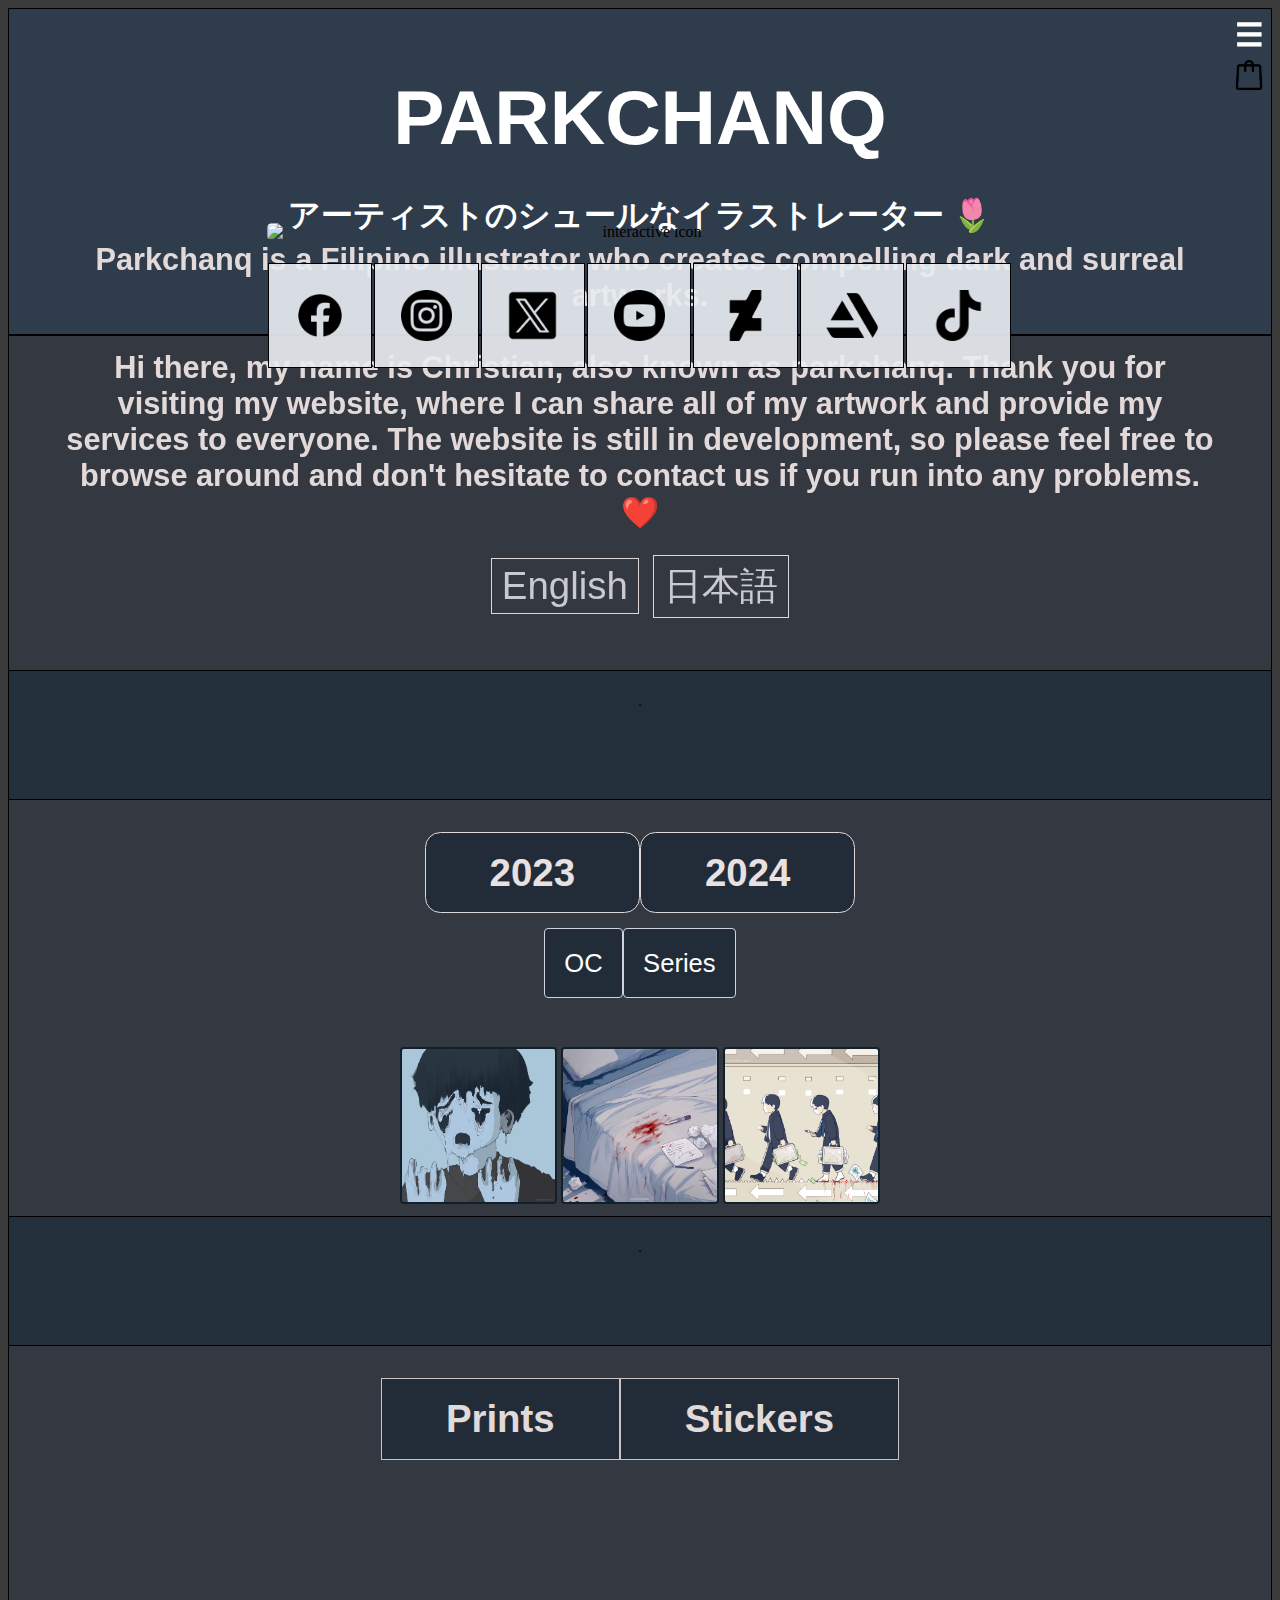
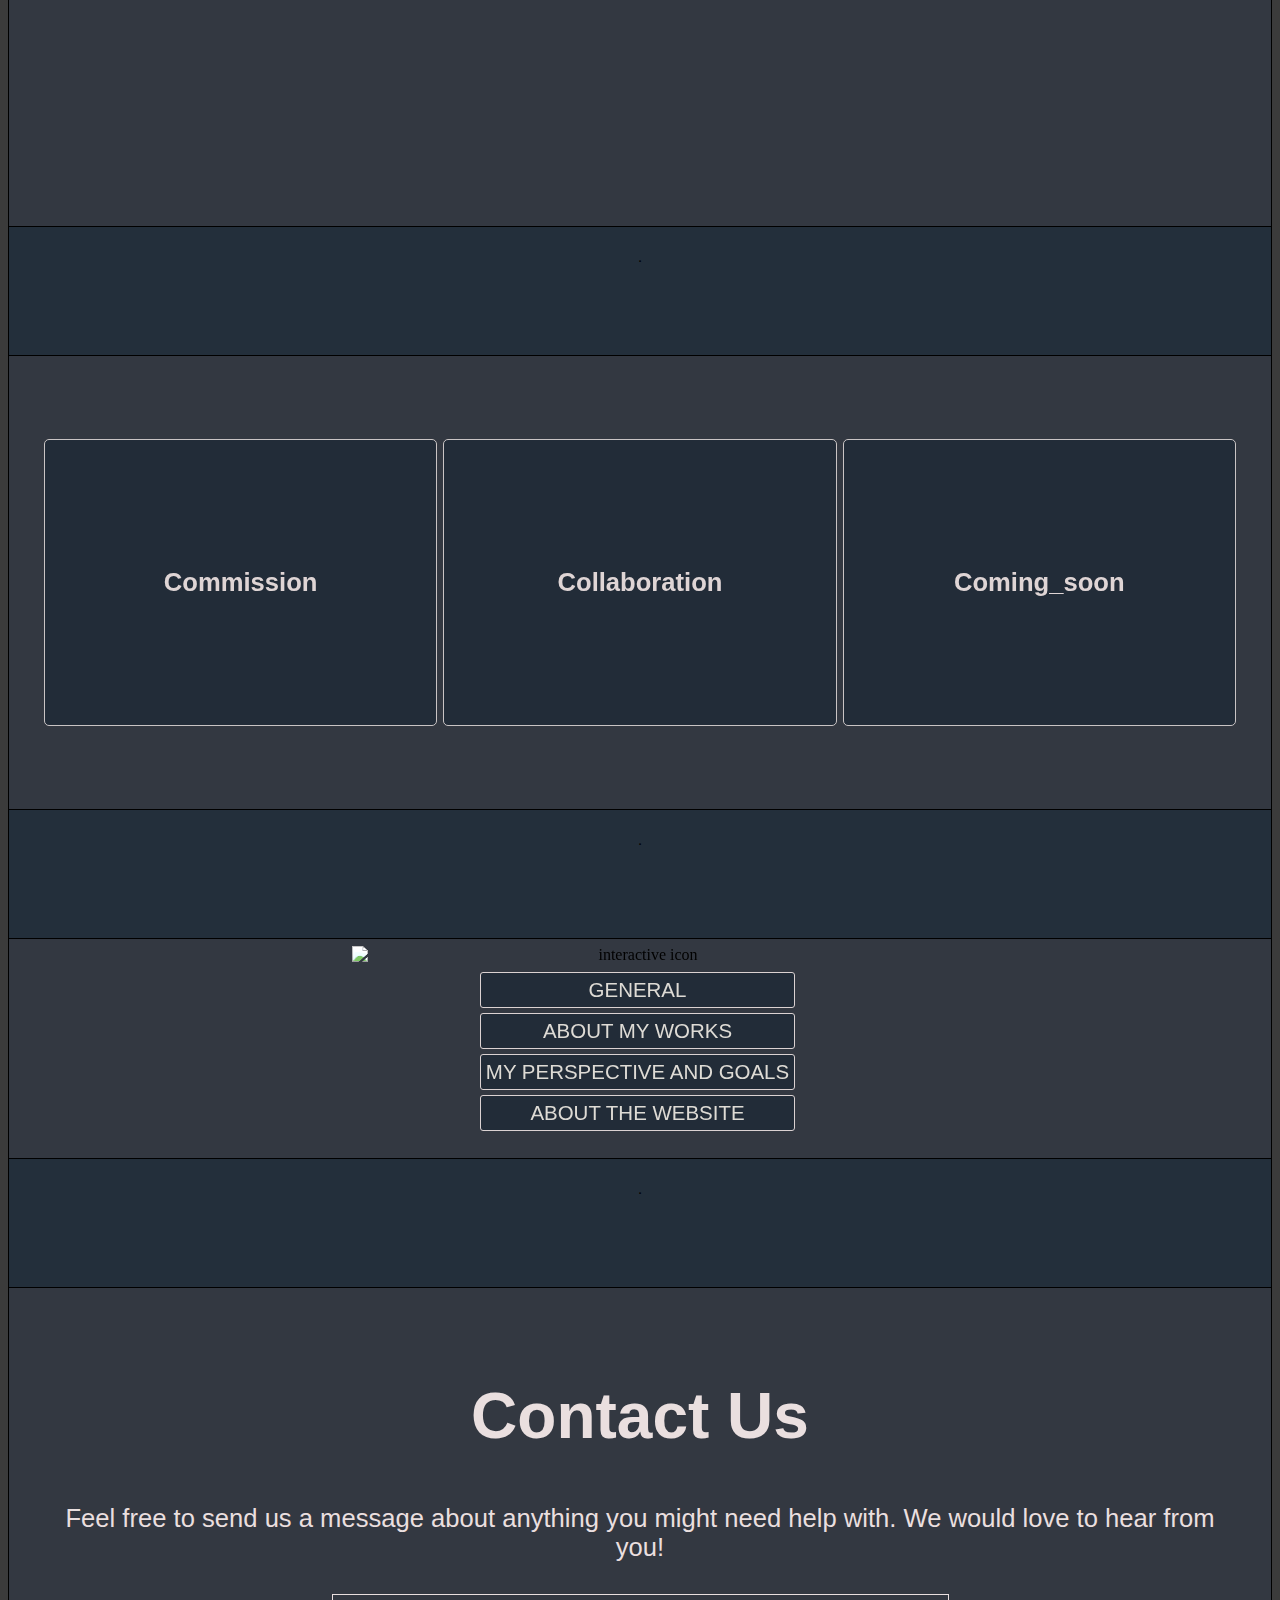
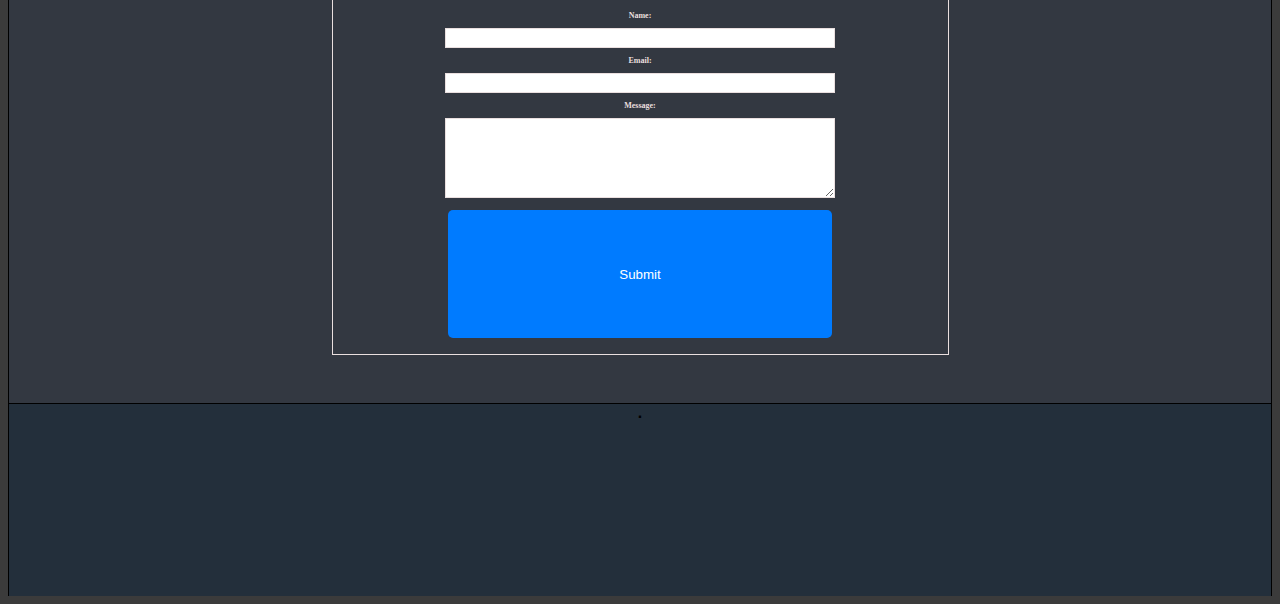
==== commit 7afaef41: "Putting Titles in images and adjusted some functions" ====
--- a/index.html
+++ b/index.html
@@ -107,124 +107,129 @@
 
         <div class="spacer" id="date">
         <h6>.</h6>
-        
-        
-        </div>
+        </div>
+        
         <div class="art" >
+         
             
             <ul>
                 <li><a href="#" data-year="2023">2023</a></li>
                 <li><a href="#" data-year="2024">2024</a></li>
             
             </ul>
-            
+               <div class="another">
+                <ul>
+                    <li>OC</li>
+                    <li>Series</li>
+                </ul>
+            </div>
         <div class="gallery">
             <!-- 2023 images -->
             
-            <img src="99.jpg" alt="Artwork 96" data-year="2023">
-            <img src="98.jpg" alt="Artwork 95" data-year="2023">
-            <img src="97.jpg" alt="Artwork 94" data-year="2023">
-            <img src="96.jpg" alt="Artwork 93" data-year="2023">
-            <img src="95.jpg" alt="Artwork 92" data-year="2023">
-            <img src="94.jpg" alt="Artwork 91" data-year="2023">
-            <img src="93.jpg" alt="Artwork 90" data-year="2023">
-            <img src="92.jpg" alt="Artwork 89" data-year="2023">
-            <img src="91.jpg" alt="Artwork 88" data-year="2023">
-            <img src="90.jpg" alt="Artwork 87" data-year="2023">
-            <img src="89.jpg" alt="Artwork 86" data-year="2023">
-            <img src="87.jpg" alt="Artwork 85" data-year="2023">
-            <img src="86.jpg" alt="Artwork 84" data-year="2023">
-            <img src="85.jpg" alt="Artwork 83" data-year="2023">
-            <img src="84.jpg" alt="Artwork 82" data-year="2023">
-            <img src="83.jpg" alt="Artwork 81" data-year="2023">
-            <img src="82.jpg" alt="Artwork 80" data-year="2023">
-            <img src="81.jpg" alt="Artwork 79" data-year="2023">
-            <img src="80.jpg" alt="Artwork 78" data-year="2023">
-            <img src="79.jpg" alt="Artwork 77" data-year="2023">
-            <img src="78.jpg" alt="Artwork 76" data-year="2023">
-            <img src="77.jpg" alt="Artwork 75" data-year="2023">
-            <img src="76.jpg" alt="Artwork 74" data-year="2023">
-            <img src="75.jpg" alt="Artwork 73" data-year="2023">
-            <img src="74.jpg" alt="Artwork 72" data-year="2023">
-            <img src="73.jpg" alt="Artwork 71" data-year="2023">
-            <img src="72.jpg" alt="Artwork 70" data-year="2023">
-            <img src="71.jpg" alt="Artwork 69" data-year="2023">
-            <img src="70.jpg" alt="Artwork 68" data-year="2023">
-            <img src="69.jpg" alt="Artwork 67" data-year="2023">
-            <img src="68.jpg" alt="Artwork 66" data-year="2023">
-            <img src="67.jpg" alt="Artwork 65" data-year="2023">
-            <img src="66.jpg" alt="Artwork 64" data-year="2023">
-            <img src="65.jpg" alt="Artwork 63" data-year="2023">
-            <img src="64.jpg" alt="Artwork 62" data-year="2023">
-            <img src="63.jpg" alt="Artwork 61" data-year="2023">
-            <img src="62.jpg" alt="Artwork 60" data-year="2023">
-            <img src="61.jpg" alt="Artwork 59" data-year="2023">
-            <img src="60.jpg" alt="Artwork 58" data-year="2023">
-            <img src="59.jpg" alt="Artwork 57" data-year="2023">
-            <img src="58.jpg" alt="Artwork 56" data-year="2023">
-            <img src="57.jpg" alt="Artwork 55" data-year="2023">
-            <img src="56.jpg" alt="Artwork 54" data-year="2023">
-            <img src="55.jpg" alt="Artwork 53" data-year="2023">
-            <img src="54.jpg" alt="Artwork 52" data-year="2023">
-            <img src="53.jpg" alt="Artwork 51" data-year="2023">
-            <img src="52.jpg" alt="Artwork 50" data-year="2023">
-            <img src="51.jpg" alt="Artwork 49" data-year="2023">
-            <img src="50.jpg" alt="Artwork 48" data-year="2023">
-            <img src="49.jpg" alt="Artwork 47" data-year="2023">
-            <img src="48.jpg" alt="Artwork 46" data-year="2023">
-            <img src="47.jpg" alt="Artwork 45" data-year="2023">
-            <img src="46.jpg" alt="Artwork 44" data-year="2023">
-            <img src="45.jpg" alt="Artwork 43" data-year="2023">
-            <img src="44.jpg" alt="Artwork 42" data-year="2023">
-            <img src="43.jpg" alt="Artwork 41" data-year="2023">
-            <img src="42.jpg" alt="Artwork 40" data-year="2023">
-            <img src="41.jpg" alt="Artwork 39" data-year="2023">
-            <img src="40.jpg" alt="Artwork 38" data-year="2023">
-            <img src="39.jpg" alt="Artwork 37" data-year="2023">
-            <img src="38.jpg" alt="Artwork 36" data-year="2023">
-            <img src="37.jpg" alt="Artwork 35" data-year="2023">
-            <img src="36.jpg" alt="Artwork 34" data-year="2023">
-            <img src="35.jpg" alt="Artwork 33" data-year="2023">
-            <img src="34.jpg" alt="Artwork 32" data-year="2023">
-            <img src="33.jpg" alt="Artwork 31" data-year="2023">
-            <img src="32.jpg" alt="Artwork 30" data-year="2023">
-            <img src="31.jpg" alt="Artwork 29" data-year="2023">
-            <img src="30.jpg" alt="Artwork 28" data-year="2023">
-            <img src="29.jpg" alt="Artwork 27" data-year="2023">
-            <img src="28.jpg" alt="Artwork 26" data-year="2023">
-            <img src="27.jpg" alt="Artwork 25" data-year="2023">
-            <img src="26.jpg" alt="Artwork 24" data-year="2023">
-            <img src="25.jpg" alt="Artwork 23" data-year="2023">
-            <img src="24.jpg" alt="Artwork 22" data-year="2023">
-            <img src="23.jpg" alt="Artwork 21" data-year="2023">
-            <img src="22.jpg" alt="Artwork 20" data-year="2023">
-            <img src="21.jpg" alt="Artwork 19" data-year="2023">
-            <img src="20.jpg" alt="Artwork 18" data-year="2023">
-            <img src="19.jpg" alt="Artwork 17" data-year="2023">
-            <img src="18.jpg" alt="Artwork 16" data-year="2023">
-            <img src="17.jpg" alt="Artwork 15" data-year="2023">
-            <img src="16.jpg" alt="Artwork 15" data-year="2023">
-            <img src="15.jpg" alt="Artwork 14" data-year="2023">
-            <img src="14.jpg" alt="Artwork 14" data-year="2023">
-            <img src="13.jpg" alt="Artwork 13" data-year="2023">
-            <img src="12.jpg" alt="Artwork 12" data-year="2023">
-            <img src="11.jpg" alt="Artwork 11" data-year="2023">
-            <img src="10.jpg" alt="Artwork 10" data-year="2023">
-            <img src="9.jpg" alt="Artwork 9" data-year="2023">
-            <img src="8.jpg" alt="Artwork 8" data-year="2023">
-            <img src="7.jpg" alt="Artwork 7" data-year="2023">
-            <img src="6.jpg" alt="Artwork 6" data-year="2023">
-            <img src="5.jpg" alt="Artwork 5" data-year="2023">
-            <img src="4.jpg" alt="Artwork 4" data-year="2023">
-            <img src="3.jpg" alt="Artwork 3" data-year="2023">
-            <img src="2.jpg" alt="Artwork 2" data-year="2023">
-            <img src="1.jpg" alt="Artwork 1" data-year="2023">
+            <img src="99.jpg" alt="Artwork 96" data-year="2023"data-year="2024" data-title="'A boy'">
+            <img src="98.jpg" alt="Artwork 95" data-year="2023"data-year="2024" data-title="'The winter watchers'">
+            <img src="97.jpg" alt="Artwork 94" data-year="2023"data-year="2024" data-title="'Piccaso'">
+            <img src="96.jpg" alt="Artwork 93" data-year="2023"data-year="2024" data-title="'Drawn'">
+            <img src="95.jpg" alt="Artwork 92" data-year="2023"data-year="2024" data-title="'It's time to go'">
+            <img src="94.jpg" alt="Artwork 91" data-year="2023"data-year="2024" data-title="'Fire'">
+            <img src="93.jpg" alt="Artwork 90" data-year="2023"data-year="2024" data-title="'Rush'">
+            <img src="92.jpg" alt="Artwork 89" data-year="2023"data-year="2024" data-title="'Massive'">
+            <img src="91.jpg" alt="Artwork 88" data-year="2023"data-year="2024" data-title="'Sparkle'">
+            <img src="90.jpg" alt="Artwork 87" data-year="2023"data-year="2024" data-title="'Beast'">
+            <img src="89.jpg" alt="Artwork 86" data-year="2023"data-year="2024" data-title="'Remove'">
+            <img src="87.jpg" alt="Artwork 85" data-year="2023"data-year="2024" data-title="'Shallow'">
+            <img src="86.jpg" alt="Artwork 84" data-year="2023"data-year="2024" data-title="'Celestial'">
+            <img src="85.jpg" alt="Artwork 83" data-year="2023"data-year="2024" data-title="'Scratchy'">
+            <img src="84.jpg" alt="Artwork 82" data-year="2023"data-year="2024" data-title="'Chain'">
+            <img src="83.jpg" alt="Artwork 81" data-year="2023"data-year="2024" data-title="'Frost'">
+            <img src="82.jpg" alt="Artwork 80" data-year="2023"data-year="2024" data-title="'Plump'">
+            <img src="81.jpg" alt="Artwork 79" data-year="2023"data-year="2024" data-title="'Saddle'">
+            <img src="80.jpg" alt="Artwork 78" data-year="2023"data-year="2024" data-title="'Demon'">
+            <img src="79.jpg" alt="Artwork 77" data-year="2023"data-year="2024" data-title="'Angel'">
+            <img src="78.jpg" alt="Artwork 76" data-year="2023"data-year="2024" data-title="'Dagger'">
+            <img src="77.jpg" alt="Artwork 75" data-year="2023"data-year="2024" data-title="'Castle'">
+            <img src="76.jpg" alt="Artwork 74" data-year="2023"data-year="2024" data-title="'Rise'">
+            <img src="75.jpg" alt="Artwork 73" data-year="2023"data-year="2024" data-title="'Spicy'">
+            <img src="74.jpg" alt="Artwork 72" data-year="2023"data-year="2024" data-title="'Wander'">
+            <img src="73.jpg" alt="Artwork 71" data-year="2023"data-year="2024" data-title="'Fortune'">
+            <img src="72.jpg" alt="Artwork 70" data-year="2023"data-year="2024" data-title="'Bounce'">
+            <img src="71.jpg" alt="Artwork 69" data-year="2023"data-year="2024" data-title="'Toad'">
+            <img src="70.jpg" alt="Artwork 68" data-year="2023"data-year="2024" data-title="'Drip'">
+            <img src="69.jpg" alt="Artwork 67" data-year="2023"data-year="2024" data-title="'Golden'">
+            <img src="68.jpg" alt="Artwork 66" data-year="2023"data-year="2024" data-title="'Map'">
+            <img src="67.jpg" alt="Artwork 65" data-year="2023"data-year="2024" data-title="'Dodge'">
+            <img src="66.jpg" alt="Artwork 64" data-year="2023"data-year="2024" data-title="'Path'">
+            <img src="65.jpg" alt="Artwork 63" data-year="2023"data-year="2024" data-title="'Peculiar'">
+            <img src="64.jpg" alt="Artwork 62" data-year="2023"data-year="2024" data-title="'Dream'">
+            <img src="63.jpg" alt="Artwork 61" data-year="2023"data-year="2024" data-title="'Trials'">
+            <img src="62.jpg" alt="Artwork 60" data-year="2023"data-year="2024" data-title="'Flower pot'">
+            <img src="61.jpg" alt="Artwork 59" data-year="2023"data-year="2024" data-title="'I kept quiet'">
+            <img src="60.jpg" alt="Artwork 58" data-year="2023"data-year="2024" data-title="'Fractured'">
+            <img src="59.jpg" alt="Artwork 57" data-year="2023"data-year="2024" data-title="'I can't sleep'">
+            <img src="58.jpg" alt="Artwork 56" data-year="2023"data-year="2024" data-title="'Neon City'">
+            <img src="57.jpg" alt="Artwork 55" data-year="2023"data-year="2024" data-title="'Bus stop'">
+            <img src="56.jpg" alt="Artwork 54" data-year="2023"data-year="2024" data-title="'Trust'">
+            <img src="55.jpg" alt="Artwork 53" data-year="2023"data-year="2024" data-title="'My Hometown'">
+            <img src="54.jpg" alt="Artwork 52" data-year="2023"data-year="2024" data-title="'Watched'">
+            <img src="53.jpg" alt="Artwork 51" data-year="2023"data-year="2024" data-title="'Presents'">
+            <img src="52.jpg" alt="Artwork 50" data-year="2023"data-year="2024" data-title="'Be the one'">
+            <img src="51.jpg" alt="Artwork 49" data-year="2023"data-year="2024" data-title="'It's leaking'">
+            <img src="50.jpg" alt="Artwork 48" data-year="2023"data-year="2024" data-title="'Surge'">
+            <img src="49.jpg" alt="Artwork 47" data-year="2023"data-year="2024" data-title="'Flight'">
+            <img src="48.jpg" alt="Artwork 46" data-year="2023"data-year="2024" data-title="'Inner'">
+            <img src="47.jpg" alt="Artwork 45" data-year="2023"data-year="2024" data-title="'Right where you left me'">
+            <img src="46.jpg" alt="Artwork 44" data-year="2023"data-year="2024" data-title="'It won't hurt anymore'">
+            <img src="45.jpg" alt="Artwork 43" data-year="2023"data-year="2024" data-title="'I'm lost'">
+            <img src="44.jpg" alt="Artwork 42" data-year="2023"data-year="2024" data-title="'Disease'">
+            <img src="43.jpg" alt="Artwork 41" data-year="2023"data-year="2024" data-title="'It feels like home'">
+            <img src="42.jpg" alt="Artwork 40" data-year="2023"data-year="2024" data-title="'My delusions'">
+            <img src="41.jpg" alt="Artwork 39" data-year="2023"data-year="2024" data-title="'Fish bowl'">
+            <img src="40.jpg" alt="Artwork 38" data-year="2023"data-year="2024" data-title="'Too big to hang out'">
+            <img src="39.jpg" alt="Artwork 37" data-year="2023"data-year="2024" data-title="'Happy dose'">
+            <img src="38.jpg" alt="Artwork 36" data-year="2023"data-year="2024" data-title="'Drawing contest'">
+            <img src="37.jpg" alt="Artwork 35" data-year="2023"data-year="2024" data-title="'I really wanted to write it down'">
+            <img src="36.jpg" alt="Artwork 34" data-year="2023"data-year="2024" data-title="'Metamorphosis'">
+            <img src="35.jpg" alt="Artwork 33" data-year="2023"data-year="2024" data-title="'Reversed'">
+            <img src="34.jpg" alt="Artwork 32" data-year="2023"data-year="2024" data-title="'Replacement'">
+            <img src="33.jpg" alt="Artwork 31" data-year="2023"data-year="2024" data-title="'It won't go off'">
+            <img src="32.jpg" alt="Artwork 30" data-year="2023"data-year="2024" data-title="'I don't remember them'">
+            <img src="31.jpg" alt="Artwork 29" data-year="2023"data-year="2024" data-title="'Mended Strings'">
+            <img src="30.jpg" alt="Artwork 28" data-year="2023"data-year="2024" data-title="'Open heart'">
+            <img src="29.jpg" alt="Artwork 27" data-year="2023"data-year="2024" data-title="'Sand fever'">
+            <img src="28.jpg" alt="Artwork 26" data-year="2023"data-year="2024" data-title="'Too much'">
+            <img src="27.jpg" alt="Artwork 25" data-year="2023"data-year="2024" data-title="'Process'">
+            <img src="26.jpg" alt="Artwork 24" data-year="2023"data-year="2024" data-title="'New Transferee'">
+            <img src="25.jpg" alt="Artwork 23" data-year="2023"data-year="2024" data-title="'Double identity'">
+            <img src="24.jpg" alt="Artwork 22" data-year="2023"data-year="2024" data-title="'The host'">
+            <img src="23.jpg" alt="Artwork 21" data-year="2023"data-year="2024" data-title="'Tangled'">
+            <img src="22.jpg" alt="Artwork 20" data-year="2023"data-year="2024" data-title="'I tried'">
+            <img src="21.jpg" alt="Artwork 19" data-year="2023"data-year="2024" data-title="'Contentment'">
+            <img src="20.jpg" alt="Artwork 18" data-year="2023"data-year="2024" data-title="'Boom!'">
+            <img src="19.jpg" alt="Artwork 17" data-year="2023"data-year="2024" data-title="'I could still fix me'">
+            <img src="18.jpg" alt="Artwork 16" data-year="2023"data-year="2024" data-title="'I'll keep this forever">
+            <img src="17.jpg" alt="Artwork 15" data-year="2023"data-year="2024" data-title="'An art i made for him'">
+            <img src="16.jpg" alt="Artwork 15" data-year="2023"data-year="2024" data-title="'You've always been there for me'">
+            <img src="15.jpg" alt="Artwork 14" data-year="2023"data-year="2024" data-title="'Fractured Reality'">
+            <img src="14.jpg" alt="Artwork 14" data-year="2023"data-year="2024" data-title="'Into the basement'">
+            <img src="13.jpg" alt="Artwork 13" data-year="2023"data-year="2024" data-title="'Research Facility'">
+            <img src="12.jpg" alt="Artwork 12" data-year="2023"data-year="2024" data-title="'A friend'">
+            <img src="11.jpg" alt="Artwork 11" data-year="2023"data-year="2024" data-title="'My dear closet'">
+            <img src="10.jpg" alt="Artwork 10" data-year="2023"data-year="2024" data-title="'The outlet'">
+            <img src="9.jpg"  alt="Artwork 9"  data-year="2023"data-year="2024" data-title="'Pinned down'">
+            <img src="8.jpg"  alt="Artwork 8"  data-year="2023"data-year="2024" data-title="'Parasite'">
+            <img src="7.jpg"  alt="Artwork 7"  data-year="2023"data-year="2024" data-title="'I trusted you the most'">
+            <img src="6.jpg"  alt="Artwork 6"  data-year="2023"data-year="2024" data-title="'Clockwork'">
+            <img src="5.jpg"  alt="Artwork 5"  data-year="2023"data-year="2024" data-title="'Always be there'">
+            <img src="4.jpg"  alt="Artwork 4"  data-year="2023"data-year="2024" data-title="'Spotlight'">
+            <img src="3.jpg"  alt="Artwork 3"  data-year="2023"data-year="2024" data-title="'Norms'">
+            <img src="2.jpg"  alt="Artwork 2"  data-year="2023"data-year="2024" data-title="'Harvest'">
+            <img src="1.jpg"  alt="Artwork 1"  data-year="2023"data-year="2024" data-title="'Comfort zone'">
 
 
             <!-- 2024 images -->
-            <img src="2024 3.jpg" alt="Artwork 17" data-year="2024">
-            <img src="2024 2.jpg" alt="Artwork 18" data-year="2024" >
-            <img src="2024 1.jpg" alt="Artwork 19" data-year="2024">
+            <img src="2024 3.jpg" alt="Artwork 17" data-year="2024" data-title="'Deprived'">
+            <img src="2024 2.jpg" alt="Artwork 18" data-year="2024" data-title="'Stain'">
+            <img src="2024 1.jpg" alt="Artwork 19" data-year="2024" data-title="'Path'">
             
         </div>
     </div>
@@ -545,7 +550,7 @@
             });
         });
     });
-
+    
     document.addEventListener("DOMContentLoaded", function () {
     // ... (existing code)
 
@@ -573,24 +578,52 @@
     const previewModal = document.getElementById('imagePreviewModal');
     const previewImage = document.getElementById('previewImage');
     const closePreviewButton = document.getElementById('closePreview');
+    let titleElement; // Declare titleElement variable outside the function
 
     galleryItems.forEach(item => {
         item.addEventListener('click', function () {
-        // Set the preview image source
-        const imgSrc = item.src;
-        previewImage.src = imgSrc;
-
-        // Display the preview modal
-        previewModal.style.display = 'flex';
+            // Set the preview image source
+            const imgSrc = item.src;
+            previewImage.src = imgSrc;
+
+            // Display the preview modal
+            previewModal.style.display = 'flex';
+
+            // Get and display the title
+            const title = this.getAttribute('data-title');
+            displayTitle(title);
         });
     });
 
     // Close the preview modal when the close button is clicked
     closePreviewButton.addEventListener('click', function () {
         previewModal.style.display = 'none';
-    });
-    });
-
+        removeTitle();
+    });
+
+    function displayTitle(title) {
+        // Check if titleElement already exists, if yes, remove it
+        if (titleElement) {
+            removeTitle();
+        }
+
+        // Create a div element for the title
+        titleElement = document.createElement('div');
+        titleElement.textContent = title;
+        titleElement.classList.add('image-title');
+
+        // Append the title element to the preview modal
+        previewModal.appendChild(titleElement);
+    }
+
+    function removeTitle() {
+        if (titleElement && titleElement.parentNode) {
+            // Remove the title element from the preview modal
+            titleElement.parentNode.removeChild(titleElement);
+            titleElement = null; // Reset titleElement
+        }
+    }
+});
 
     //Translates
     function toggleLanguage(language) {
@@ -644,7 +677,7 @@
 
 
             //Lazy loading 
-            document.addEventListener("DOMContentLoaded", function () {
+           document.addEventListener("DOMContentLoaded", function () {
         const images = document.querySelectorAll('.art .gallery img');
 
         const observer = new IntersectionObserver((entries) => {
@@ -728,7 +761,7 @@
 
   setTimeout(function() {
     notice.classList.remove("show"); // Remove show class after 5 seconds
-  }, 5000); // Delay of 5 seconds (5000 milliseconds)
+  }, 7000); // Delay of 5 seconds (5000 milliseconds)
 });
 
 
--- a/desktop.css
+++ b/desktop.css
@@ -318,7 +318,14 @@
     filter: contrast(1.3) grayscale(1);
 
   }
-  
+  .art .another ul li{
+    border: 1.2px solid rgb(210, 210, 218);
+    color: white;
+    border-radius: 2px;
+    font-size: 12px;
+    padding: 8px;
+  }
+
   .art{
       
     border: 1.3px solid black;
@@ -354,6 +361,7 @@
     transition: transform 0.1s ease;
     background-color: rgb(39, 41, 53);
     bottom: 13rem;
+    border-radius: 10px;
    
 }
 .art ul li:hover {
@@ -361,11 +369,12 @@
     z-index: 1;
 }
 .art a {
-    font-size: 20px;
+    font-size: 15px;
     font-family: 'Gill Sans', 'Gill Sans MT', Calibri, 'Trebuchet MS', sans-serif;
     text-decoration: none;
     color: rgb(226, 213, 213);
 }
+
 .art .gallery {
     position: relative;
     display: flex;
@@ -376,14 +385,15 @@
 }
 
 .art .gallery img {
-    width: 100px;
-    height: 100px;
+    width: 50px;
+    height: 50px;
     object-fit: cover;
     margin: 2px;
     transition: transform 0.3s ease;
-    border: 2px solid rgb(216, 216, 228);
+    border: 2px solid rgb(16, 32, 45);
     border-radius: 5px;
     filter: contrast(1.1);
+    cursor: pointer;
     
 }
 .art .gallery img:hover {
@@ -393,6 +403,19 @@
 
 .art .gallery img[data-year="2023"] {
     display: none;
+}
+.image-title {
+    position: absolute;
+    top: 90%;
+    left: 50%;
+    transform: translate(-50%, -50%);
+    background-color: rgba(255, 255, 255, 0.922);
+    padding: 10px;
+    border: 1px solid black; /* Add border as per your requirement */
+    border-radius: 5px;
+    z-index: 999; /* Ensure the title appears above other elements */
+    font-family: 'Gill Sans', 'Gill Sans MT', Calibri, 'Trebuchet MS', sans-serif;
+    font-weight: bolder;
 }
 
 
--- a/mobile.css
+++ b/mobile.css
@@ -81,6 +81,34 @@
       
 
     }
+    .notice {
+        position: fixed; /* Keep it positioned on the screen */
+        bottom: 100px; /* Maintain your bottom positioning */
+        right: 30px; /* Maintain your right positioning */
+        font-size: 15px;
+        z-index: 10;
+        border: 2px solid rgb(0, 0, 0);
+        background-color: white;
+        padding: 3vw;
+        opacity: 0; /* Initially hidden */
+        transition: opacity 3s ease-in-out; /* Smooth fade-in and fade-out over 0.5 seconds */
+      }
+      
+      .notice h3 {
+        position: relative; /* Maintain relative positioning */
+        bottom: 0px; /* Maintain your bottom positioning */
+        font-size: 2.2vw;
+        display: flex; /* Maintain flexbox properties */
+        flex-direction: row;
+        justify-content: center;
+        font-family: 'Gill Sans', 'Gill Sans MT', Calibri, 'Trebuchet MS', sans-serif;
+        color: rgb(5, 6, 6);
+      }
+      
+      .notice.show {
+        opacity: 1; /* Make it visible after adding the class */
+      }
+      
     .header{
    
    border: 1px solid black;
@@ -345,6 +373,7 @@
     text-decoration: none;
     transition: transform 0.1s ease;
      background-color: rgb(34, 44, 56);
+     border-radius: 1.2vw;
    
 }
 .art ul li:hover {
@@ -374,15 +403,42 @@
 }
 
 .art .gallery img {
-    width: calc(20% - 4px); /* Adjust the width based on your preference */
-    max-width: 100%; /* Make sure images don't exceed their container */
+    width: calc(13% - 4px); /* Adjust the width based on your preference */
+    max-width: 40%; /* Make sure images don't exceed their container */
     height: auto; /* Maintain aspect ratio */
     margin: 2px;
     transition: transform 0.3s ease;
     box-sizing: border-box; /* Include padding and border in the element's total width and height */
-    border: 1px solid rgb(221, 212, 212);
+    border: 2px solid rgb(16, 32, 45);
     border-radius: 4px;
 }
+
+.image-title {
+    position: absolute;
+    bottom: 30%; /* Adjust this value as needed */
+    left: 50%;
+    transform: translateX(-50%);
+    background-color: rgba(255, 255, 255, 0.64); /* Semi-transparent white background */
+    border: 1px solid black;
+    padding: 10px;
+    border-radius: 5px;
+    font-size: 3vw;
+    font-weight: bold;
+}
+.art .another {
+    padding: 15px;
+}
+
+.art .another ul li{
+    border: 1.2px solid rgb(210, 210, 218);
+    color: white;
+    border-radius:4px;
+    font-size: 2vw;
+    padding: 1.5vw;
+    font-family: 'Gill Sans', 'Gill Sans MT', Calibri, 'Trebuchet MS', sans-serif;
+    font-weight: lighter;
+  }
+
 .art .gallery img:hover {
     transform: scale(1.1);
 }
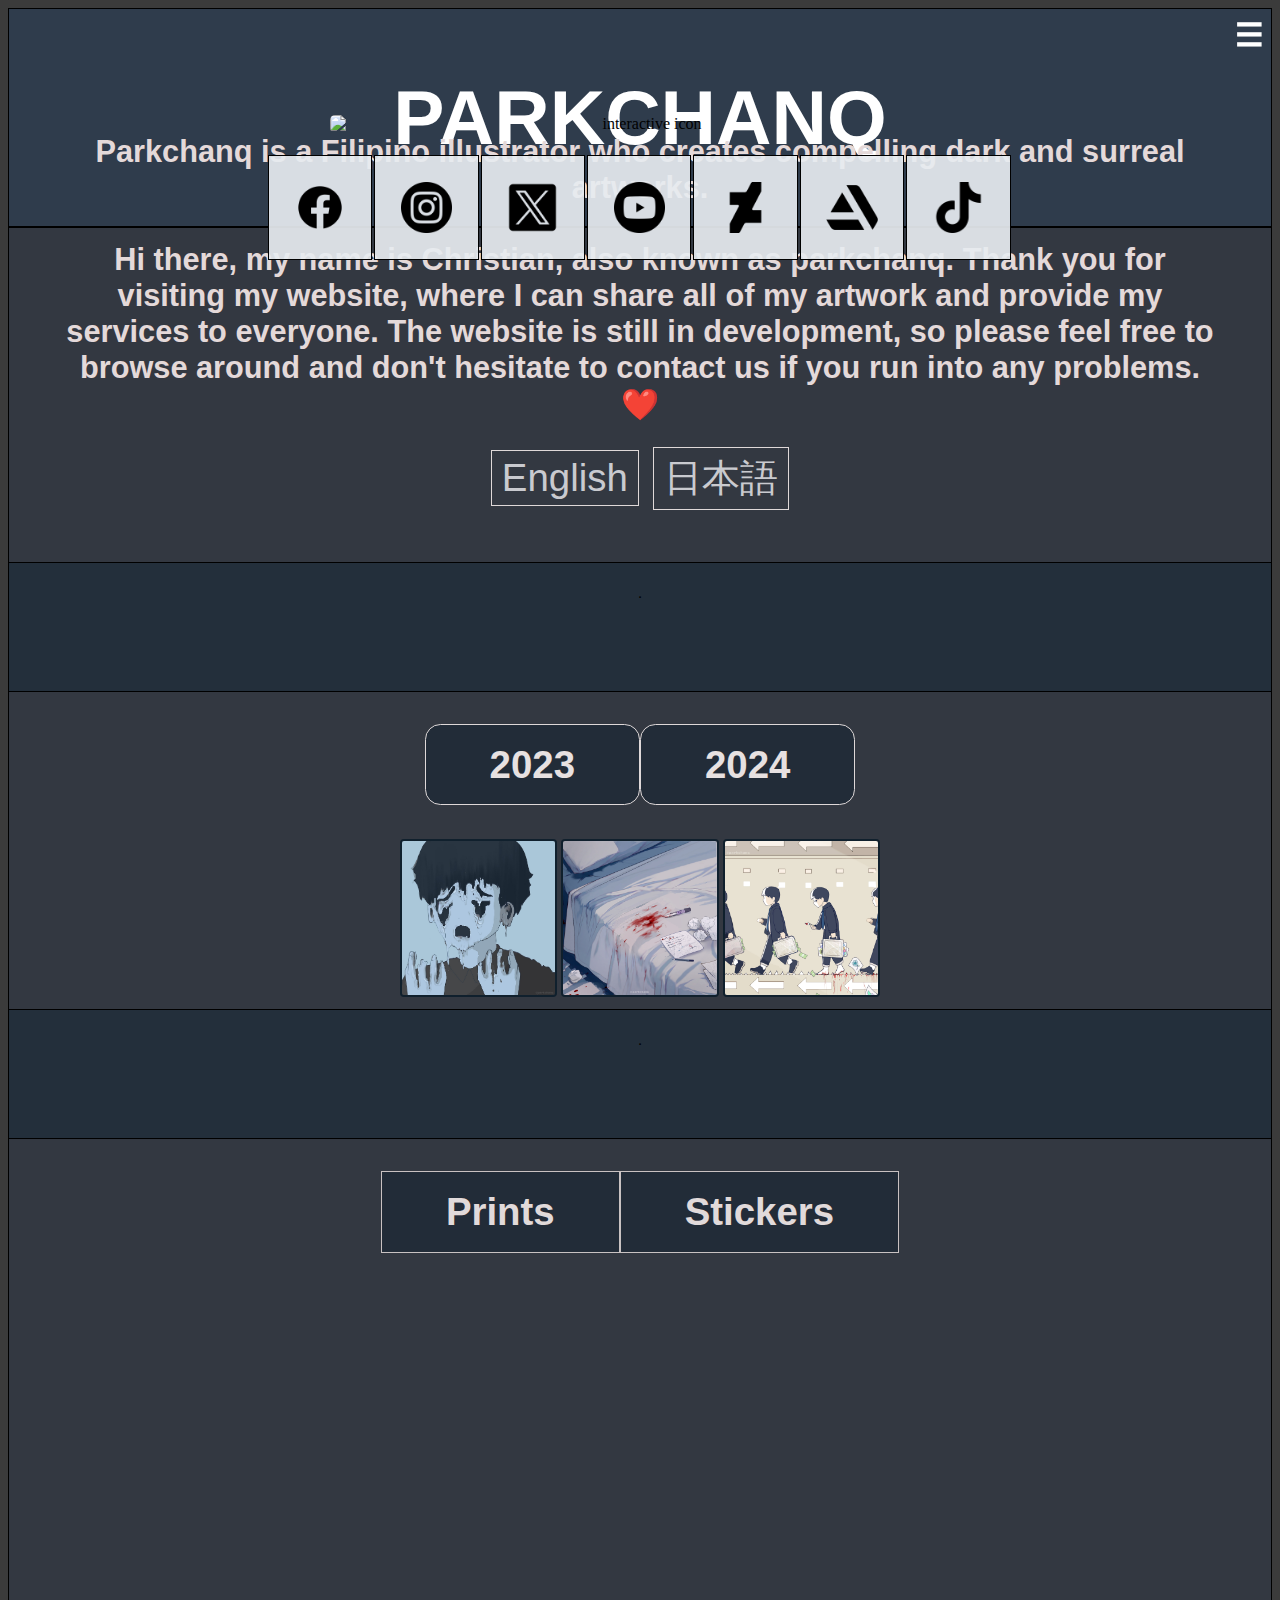
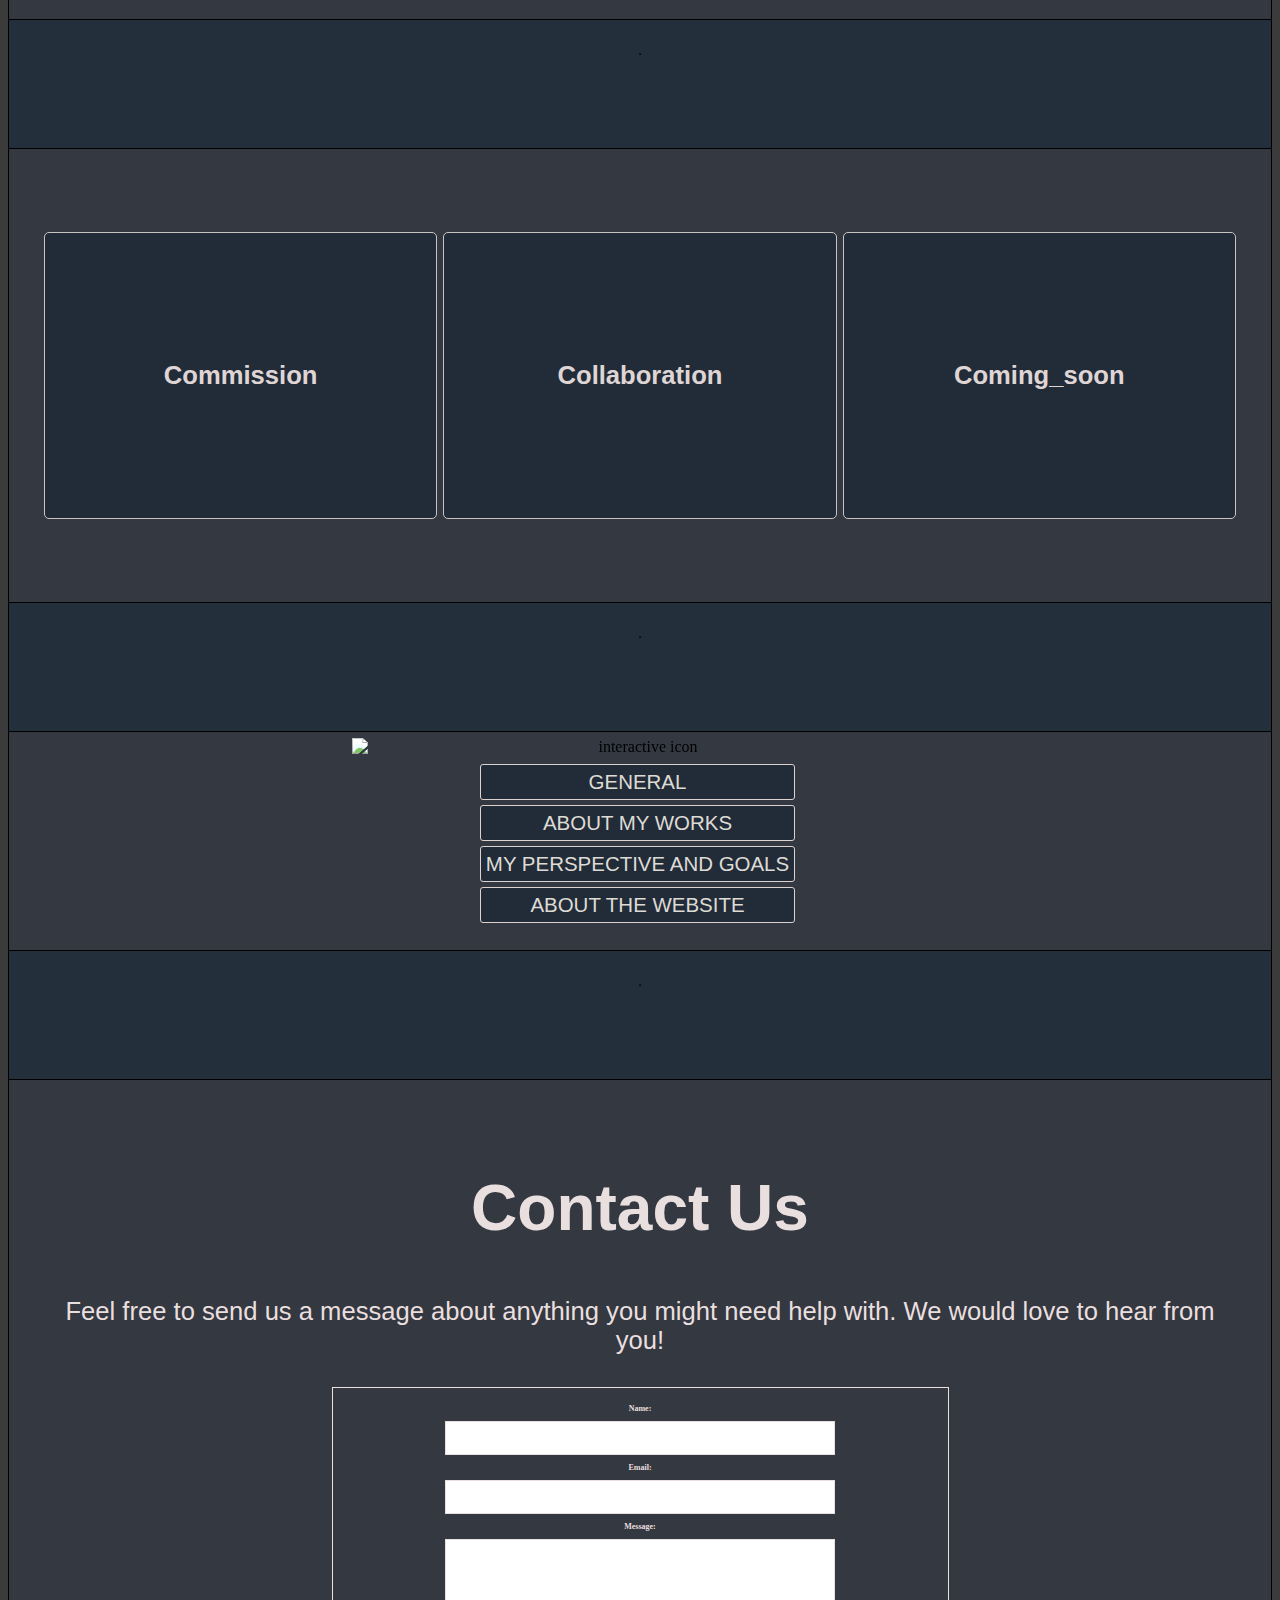
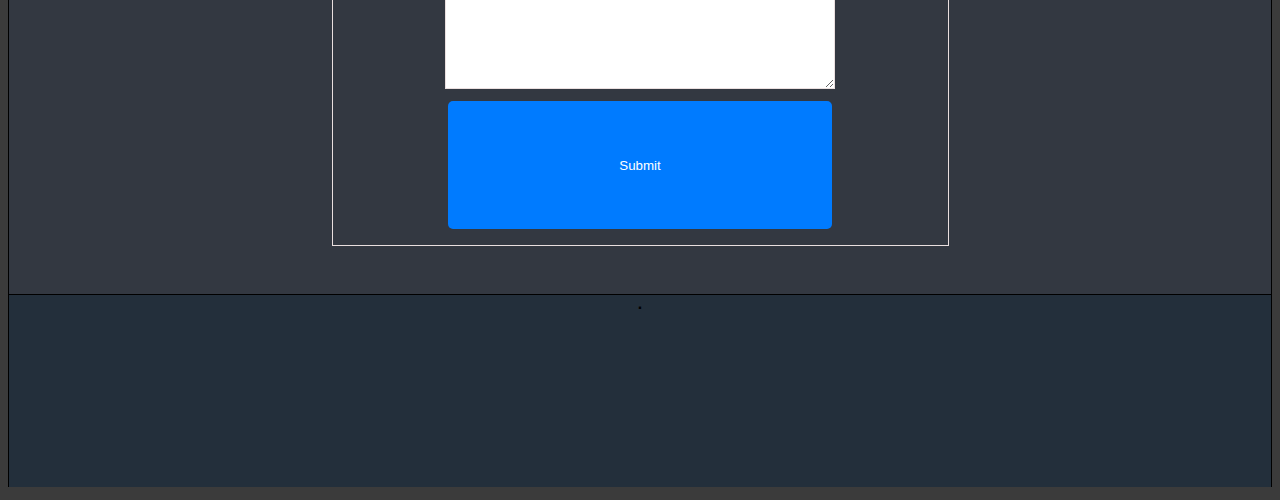
==== commit 0b4aea02: "Many Changes in UI Design with this update" ====
--- a/index.html
+++ b/index.html
@@ -23,14 +23,11 @@
 
     <div class="header"  id="home">
         <h1>PARKCHANQ</h1>
-        <h3>アーティストのシュールなイラストレーター 🌷</h3>
+   
         
     </div>
     <div class="mobile-nav">
-        <div class="headerr"  id="home">
-            <h1>PARKCHANQ</h1>
-            <h3>アーティストのシュールなイラストレーター 🌷</h3>
-        </div>
+        
         <div class="socials">
             <div class="burger-menu">&#9776;</div>
             <ul>
@@ -41,14 +38,22 @@
                 <li><a href="#about">About</a></li>
                 <li><a href="#contact">Contact</a></li>
             </ul>
-            
-        </div>
-    </div>
-
-
-    <div class="spacermain" id="home">
-        <h6>. <br> </h6>
-        
+        </div>
+        <div class="media">
+            <ul>
+                <li><a href="https://www.facebook.com/parkchanq1" target="_blank"><img src="8679364_facebook_circle_icon.png" alt="facebook logo"></a></li>
+                <li><a href="https://www.instagram.com/parkchanq_/?img_index=1" target="blank"><img src="5279112_camera_instagram_social media_instagram logo_icon.png" alt="instagram logo"></a></li>
+                <li><a href="https://www.youtube.com/@Parkchanq" target="_blank"><img src="11053969_x_logo_twitter_new_brand_icon.png" alt=""></a></li>
+                <li><a href="https://www.youtube.com/@Parkchanq" target="_blank"><img src="5279120_play_video_youtube_youtuble logo_icon (1).png" alt=""></a></li>
+                <li><a href="https://www.deviantart.com/parkchanq/gallery" target="_blank"><img src="11120482_fi_brands_devianart_icon.png" alt=""></a></li>
+                <li><a href="https://www.artstation.com/parkchanq183" target="_blank"><img src="8666128_artstation_icon (1).png" alt=""></a></li>
+                <li><a href="https://www.tiktok.com/@parkchanq_" target="_blank"><img src="8547041_tiktok_icon.png" alt=""></a></li>
+            </ul>
+        </div>
+    </div>
+
+
+    <div class="spacermain">
         
     </div>
 
@@ -67,11 +72,7 @@
         <img id="interactiveIcon" src="interactive icon.gif" alt="interactive icon">
 
 
-        
-
-        <audio id="sound1" src="1.mp3"></audio>
-        <audio id="sound2" src="2.mp3"></audio>
-        <audio id="sound4" src="4.mp3"></audio>
+    
         
 
 
@@ -117,15 +118,11 @@
                 <li><a href="#" data-year="2024">2024</a></li>
             
             </ul>
-               <div class="another">
-                <ul>
-                    <li>OC</li>
-                    <li>Series</li>
-                </ul>
-            </div>
+        
         <div class="gallery">
             <!-- 2023 images -->
-            
+                        
+          
             <img src="99.jpg" alt="Artwork 96" data-year="2023"data-year="2024" data-title="'A boy'">
             <img src="98.jpg" alt="Artwork 95" data-year="2023"data-year="2024" data-title="'The winter watchers'">
             <img src="97.jpg" alt="Artwork 94" data-year="2023"data-year="2024" data-title="'Piccaso'">
@@ -548,8 +545,12 @@
                     });
                 }, 500); // Set timeout to match the transition duration
             });
+            
         });
-    });
+
+    });
+    
+    
     
     document.addEventListener("DOMContentLoaded", function () {
     // ... (existing code)
@@ -640,41 +641,40 @@
         // Initialize Email.js with your user ID-------------------------------------------------------------------------------------------------
     // Your JavaScript code here
     const contactForm = document.querySelector("#contact-form");
-            const submitBtn = document.querySelector(".submit-btn");
-            const nameInput = document.querySelector("#user_name");
-            const emailInput = document.querySelector("#user_email");
-            const messageInput = document.querySelector("#message");
-
-            const publicKey = "6ly6FDQeMwVzoppHB";
-            const serviceID = "service_bvhfwuw";
-            const templateID = "template_t4fi7jv";
-
-            emailjs.init(publicKey);
-
-            contactForm.addEventListener("submit", e => {
-                e.preventDefault();
-
-                submitBtn.innerText = "Just A Moment...";
-
-                const inputFields = {
+const submitBtn = document.querySelector(".submit-btn");
+const nameInput = document.querySelector("#user_name");
+const emailInput = document.querySelector("#user_email");
+const messageInput = document.querySelector("#message");
+
+const publicKey = "6ly6FDQeMwVzoppHB";
+const serviceID = "service_e6uw3s7"; // Updated service ID
+const templateID = "template_ka8xj5t"; // Updated template ID
+
+emailjs.init(publicKey);
+
+contactForm.addEventListener("submit", e => {
+    e.preventDefault();
+
+    submitBtn.innerText = "Sending...";
+
+    const inputFields = {
         name: nameInput.value,   // User's name
         email: emailInput.value, // User's email
         message: messageInput.value
     };
 
-
-                emailjs.send(serviceID, templateID, inputFields)
-                    .then(() => {
-                        submitBtn.innerText = "Message Sent Successfully";
-                        nameInput.value = "";
-                        emailInput.value = "";
-                        messageInput.value = "";
-                    }, (error) => {
-                        console.log(error);
-                        submitBtn.innerText = "Something went wrong";
-                    });
-            });
-
+    emailjs.send(serviceID, templateID, inputFields)
+        .then(() => {
+            submitBtn.innerText = "Message Sent Successfully";
+            nameInput.value = "";
+            emailInput.value = "";
+            messageInput.value = "";
+        })
+        .catch((error) => {
+            console.error("Error sending message:", error);
+            submitBtn.innerText = "Something went wrong";
+        });
+});
 
             //Lazy loading 
            document.addEventListener("DOMContentLoaded", function () {
--- a/mobile.css
+++ b/mobile.css
@@ -83,8 +83,9 @@
     }
     .notice {
         position: fixed; /* Keep it positioned on the screen */
-        bottom: 100px; /* Maintain your bottom positioning */
-        right: 30px; /* Maintain your right positioning */
+        top: 46vw;
+       left: 5vw;
+         /* Maintain your right positioning */
         font-size: 15px;
         z-index: 10;
         border: 2px solid rgb(0, 0, 0);
@@ -182,6 +183,9 @@
         
        
   }
+  .media{
+    display: none;
+  }
   .main ul{
     position: relative;
    text-align: center;
@@ -771,6 +775,7 @@
     padding: 0.1rem;
     margin-bottom: .5rem;
     border: 1px solid #eadfdf;
+    font-size: 2vw;
 
 }
 
@@ -1013,7 +1018,7 @@
     }
     #interactiveIcon {
         bottom: 1vw;
-        max-width: 60%;
+        max-width: 50%;
         padding: 5px;
         border-radius: 10px;
       
@@ -1021,7 +1026,8 @@
       }
      
       #interactiveIcon:hover {
-        transform: scale(1.1);
+        transform: scale(0.840);
+        
       }
       #englishContent {
         font-family: 'Gill Sans', 'Gill Sans MT', Calibri, 'Trebuchet MS', sans-serif;
@@ -1060,12 +1066,14 @@
         position: fixed;
         right: 16px;
         top: 60px;
+        display: none;
       }
       
       .shopping img {
         width: 30px; /* Set a fixed width for the image */
         height: 30px; /* Set a fixed height for the image */
         transition: transform 0.3s ease-in-out; /* Add a smooth transition on hover */
+     
       }
       
       .shopping img:hover {
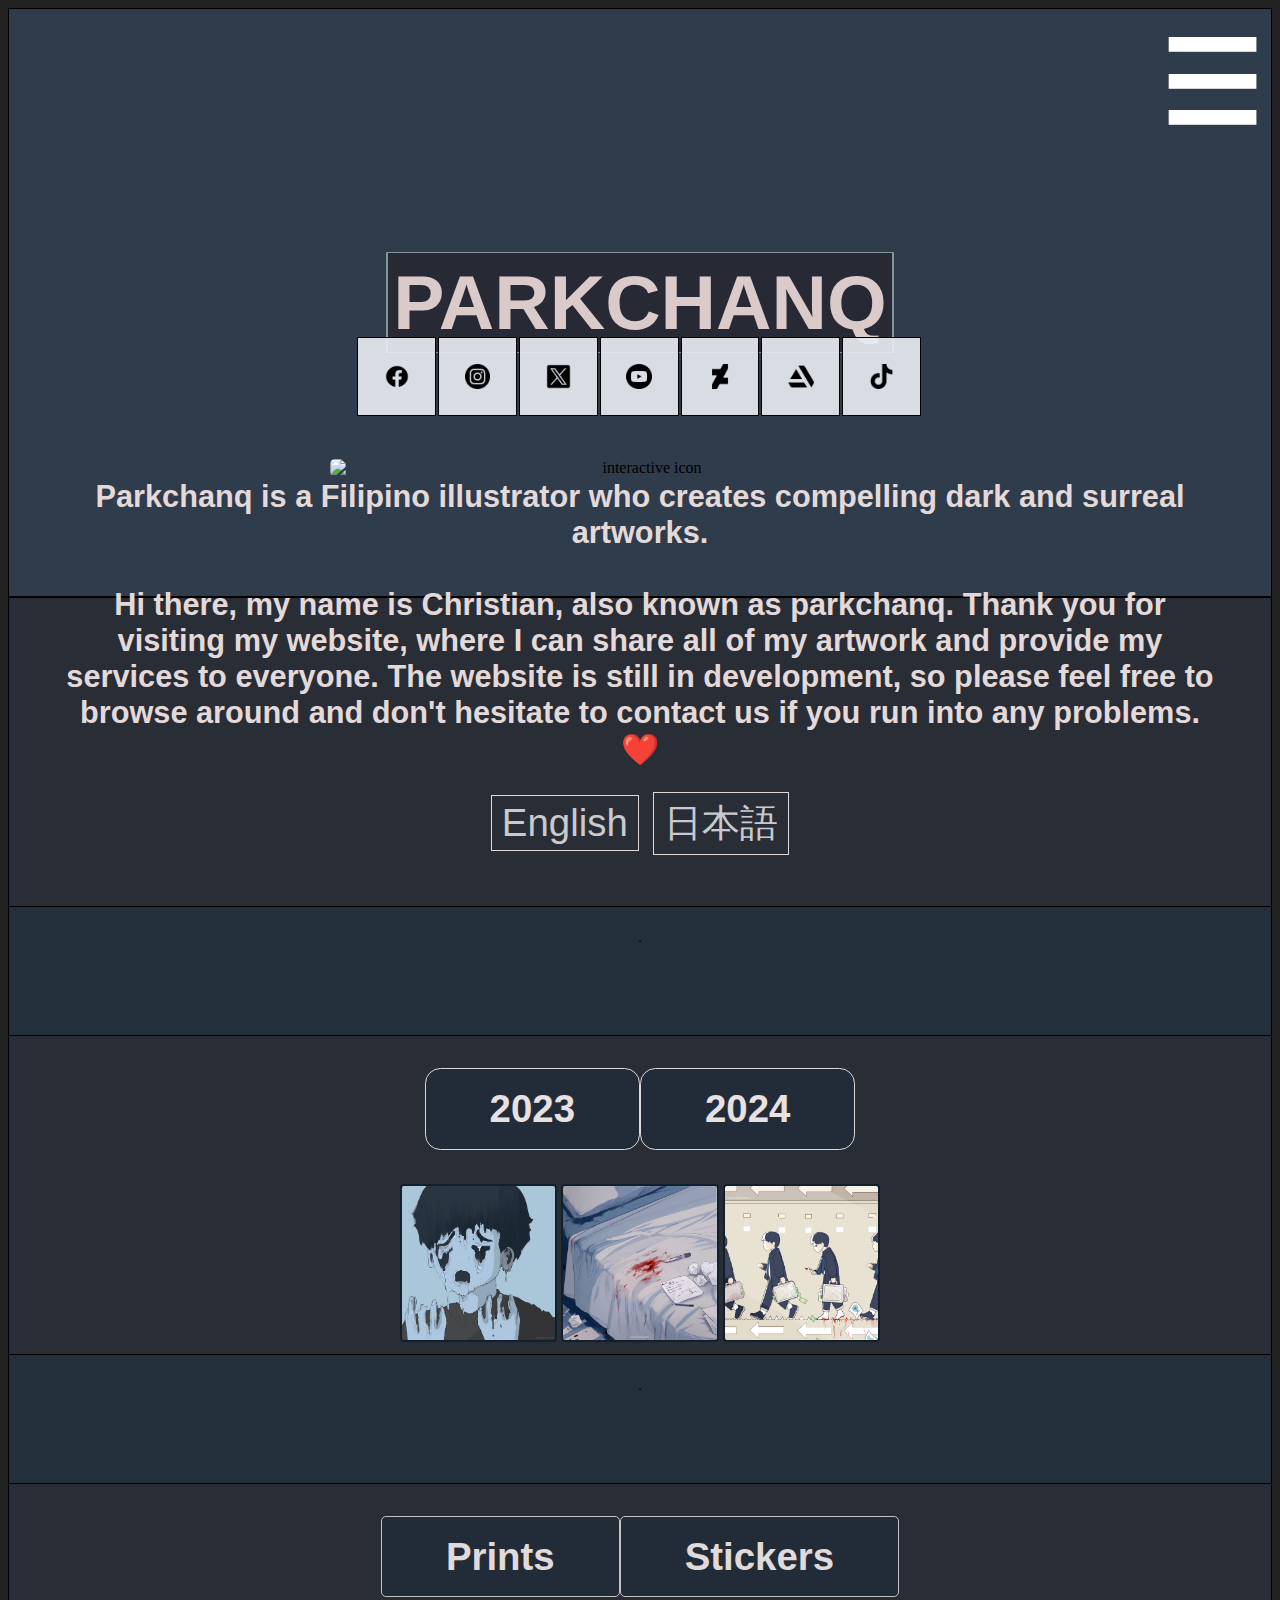
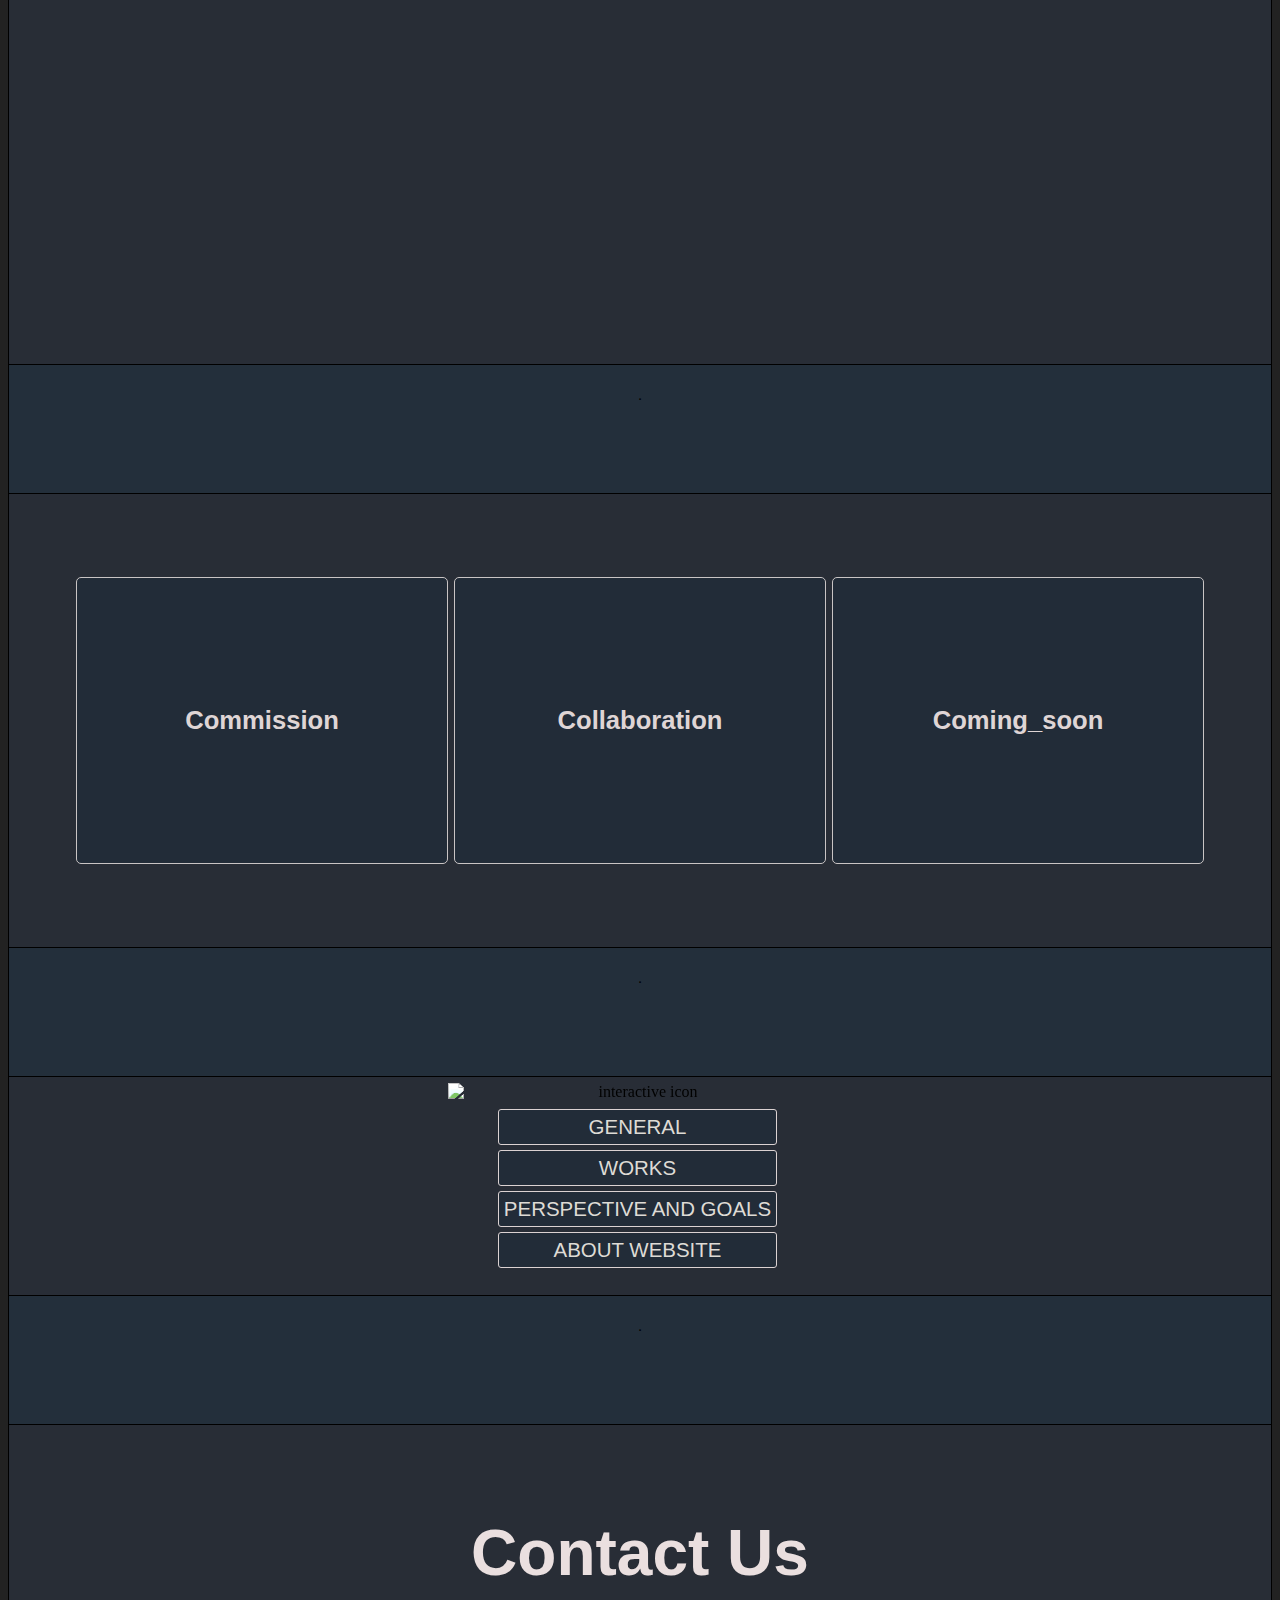
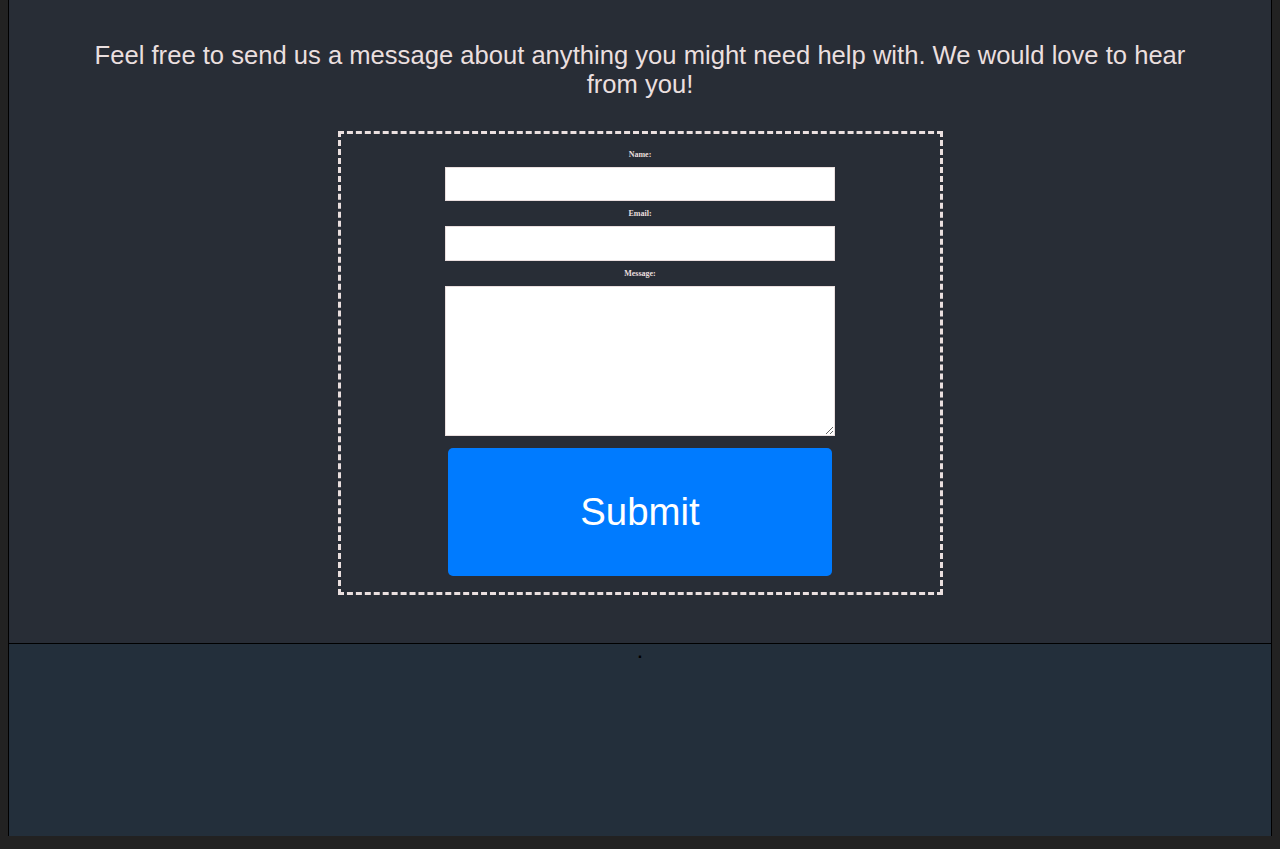
==== commit 38b4ba7a: "Changes UI and Contact form back end" ====
--- a/index.html
+++ b/index.html
@@ -11,11 +11,12 @@
         </head>
         <body>
 
-            <script src="https://cdn.jsdelivr.net/npm/@emailjs/browser@3/dist/email.min.js"></script>
+            <script src="https://cdn.jsdelivr.net/npm/@emailjs/browser@4/dist/email.min.js"></script>
 
                 <div class="notice">
                     <h3>Website loading... speed may vary <br> based on your internet connection.</h3>
                 </div>
+            
            
     <div class= "shopping" id="shopping">
         <img src="622396_bag_shopping_basket_buy_ecommerce_icon.png" alt=""> 
@@ -363,9 +364,9 @@
         <div class="aboutbuttons">
             <ul>
                 <li onclick="showForm('aboutMeForm')">GENERAL</li>
-                <li onclick="showForm('aboutWorksForm')">ABOUT MY WORKS</li>
-                <li onclick="showForm('perspectiveGoalsForm')">MY PERSPECTIVE AND GOALS</li>
-                <li onclick="showForm('aboutWebsiteForm')">ABOUT THE WEBSITE</li>
+                <li onclick="showForm('aboutWorksForm')">WORKS</li>
+                <li onclick="showForm('perspectiveGoalsForm')">PERSPECTIVE AND GOALS</li>
+                <li onclick="showForm('aboutWebsiteForm')">ABOUT WEBSITE</li>
             </ul>
         </div>
 
@@ -628,27 +629,41 @@
 
     //Translates
     function toggleLanguage(language) {
-            if (language === 'english') {
-                document.getElementById('englishContent').style.display = 'block';
-                document.getElementById('japaneseContent').style.display = 'none';
-            } else if (language === 'japanese') {
-                document.getElementById('englishContent').style.display = 'none';
-                document.getElementById('japaneseContent').style.display = 'block';
-            }
-        }
+    // Get all list items
+    var listItems = document.querySelectorAll('.language-buttons li');
+    
+    // Loop through each list item
+    listItems.forEach(function(item) {
+        // Remove the 'active' class from all list items
+        item.classList.remove('active');
+    });
+    
+    // Add the 'active' class to the clicked list item
+    event.target.classList.add('active');
+
+    // Show/hide content based on selected language
+    if (language === 'english') {
+        document.getElementById('englishContent').style.display = 'block';
+        document.getElementById('japaneseContent').style.display = 'none';
+    } else if (language === 'japanese') {
+        document.getElementById('englishContent').style.display = 'none';
+        document.getElementById('japaneseContent').style.display = 'block';
+    }
+}
+
         
 
         // Initialize Email.js with your user ID-------------------------------------------------------------------------------------------------
     // Your JavaScript code here
     const contactForm = document.querySelector("#contact-form");
 const submitBtn = document.querySelector(".submit-btn");
-const nameInput = document.querySelector("#user_name");
-const emailInput = document.querySelector("#user_email");
-const messageInput = document.querySelector("#message");
-
-const publicKey = "6ly6FDQeMwVzoppHB";
+const nameInput = document.querySelector("#contact_user_name");
+const emailInput = document.querySelector("#contact_user_email");
+const messageInput = document.querySelector("#contact_message"); // Corrected ID
+
+const publicKey = "6ly6FDQeMwVzoppHB"; // Replace with your public key
 const serviceID = "service_e6uw3s7"; // Updated service ID
-const templateID = "template_ka8xj5t"; // Updated template ID
+const templateID = "template_ka8xj5t"; // Replace with your template ID
 
 emailjs.init(publicKey);
 
@@ -658,8 +673,8 @@
     submitBtn.innerText = "Sending...";
 
     const inputFields = {
-        name: nameInput.value,   // User's name
-        email: emailInput.value, // User's email
+        name: nameInput.value,
+        email: emailInput.value,
         message: messageInput.value
     };
 
@@ -676,6 +691,7 @@
         });
 });
 
+
             //Lazy loading 
            document.addEventListener("DOMContentLoaded", function () {
         const images = document.querySelectorAll('.art .gallery img');
@@ -757,12 +773,21 @@
 //notice text
 window.addEventListener("DOMContentLoaded", function() {
   const notice = document.querySelector(".notice");
-  notice.classList.add("show"); // Add show class to trigger the effect
+  notice.classList.add("show");
+
+  // Add event listener to detect when the transition ends
+  notice.addEventListener("transitionend", function(event) {
+    if (event.propertyName === "opacity" && !notice.classList.contains("show")) {
+      notice.classList.add("hidden"); // Add hidden class after fading out
+    }
+  });
 
   setTimeout(function() {
-    notice.classList.remove("show"); // Remove show class after 5 seconds
-  }, 7000); // Delay of 5 seconds (5000 milliseconds)
+    notice.classList.remove("show");
+  }, 5000); // Change the delay to 5 seconds (5000 milliseconds)
 });
+
+
 
 
 
--- a/desktop.css
+++ b/desktop.css
@@ -1,33 +1,72 @@
+
 @media only screen and (min-width: 1309px) {
     *
     body {
-        background-color: rgb(34, 34, 34)
-        ;
-    }
-    
+        
+        background-color: rgb(34, 34, 34);
+    }
+    html{
+        scroll-behavior: smooth;
+    
+    }
+  
+::-webkit-scrollbar {
+    width: 15px; 
+}
+
+
+::-webkit-scrollbar-track {
+    background: #1f2632; 
+    border-left: 2px solid #000000;
+}
+
+::-webkit-scrollbar-thumb {
+    background: #43687c; 
+    border: 1px solid #000000;
+    border-radius: 1px;
+    
+}
+
+::-webkit-scrollbar-thumb:hover {
+    background: #9daab0; 
+}
+
+
     #interactiveIcon {
-        position: relative;
-        width: 350px;
-        bottom: 3rem;
+        
+        width: 220px;
+        bottom: -6rem;
         left: 0.250rem;
         transition: transform 0.3s ease-in-out;
         filter:contrast(1.3);
-    }
+      
+    }
+    .main img{
+        position: relative;
+         width: 45%;
+         height: auto ;
+         margin-top: -20%;
+         cursor: pointer;
+    
+    
+      }
 
     #interactiveIcon:hover {
-        transform: scale(1.1);
-        top: -3rem;
-        width: 290px;
+        transform: scale(1);
+        bottom: -6rem;
+        width: 200px;
         content: url('talking\ icon\ bg\ removed.gif'); /* Change the image source to your new image */
-        padding: 2.5rem;
+        padding: 1rem;
+        cursor: pointer;
         
     }
+   
     .notice {
         position: fixed; /* Keep it positioned on the screen */
         bottom: 20px; /* Maintain your bottom positioning */
         right: 30px; /* Maintain your right positioning */
         font-size: 15px;
-        z-index: 10;
+        z-index: 1;
         border: 2px solid rgb(0, 0, 0);
         background-color: white;
         padding: 15px;
@@ -48,8 +87,12 @@
       
       .notice.show {
         opacity: 1; /* Make it visible after adding the class */
+        
       }
-      
+        
+    .notice.hidden {
+    display: none; /* Completely hide the notice box */
+      }
 
 
     .headerr{
@@ -63,7 +106,7 @@
         transform: translate(-50%, -50%); /* Center both horizontally and vertically */
         border: 1.3px solid black;
         text-align: center;
-        padding: 0.500rem 5rem;
+        padding: 5vw 5rem;
         width: 50%;
         background-color: rgb(58, 76, 95);
         z-index: 4;
@@ -73,6 +116,7 @@
     }
     
     .header h1 {
+        
         position: relative;
         bottom: 1rem;
         font-family: 'Gill Sans', 'Gill Sans MT', Calibri, 'Trebuchet MS', sans-serif;
@@ -86,23 +130,58 @@
     }
 
     
-    .header h3 {
-        position: relative;
-        bottom: 20px;
-        font-size: 15px;    
-        display: flex;
-        flex-direction: row; /* Change from column to row */
-        justify-content: center;
-        color: white;
-}
+
+.media {
+    position: fixed;
+    top: 17%; /* Adjust top positioning as needed */
+    left: 50%;
+    transform: translateX(-50%);
+    z-index: 5;
+    text-align: center;
+    cursor: pointer;
+}
+
+.media ul {
+    position: relative;
+    justify-content: center;
+    align-items: center;
+    text-align: center;
+    list-style: none;
+    padding: 0;
+    margin: 0;
+    left: 0.200px;
+}
+
+.media ul li {
+    display: inline-block;
+    margin-right: 0px; /* Adjust as needed to make the icons closer */
+    border: 1.3px solid rgb(201, 213, 220);
+    padding: 5px; /* Reduce padding to make icons smaller */
+}
+
+.media ul li a img {
+    width: 15px; /* Set the width of the social media icons */
+    height: 15px; /* Set the height of the social media icons */
+    margin: 0; /* Remove the margin between the icons */
+    background-color: #ccc;
+    padding: 5px; /* Reduce padding to make icons smaller */
+}
+
+.media ul li:hover {
+    transform: scale(1.100);
+    border: 1px solid rgb(24, 28, 35);
+    background-color: rgba(46, 55, 69, 0.574);
+}
+
+
 .burger-menu{
     display: none;
 }
 
+
 .socials ul {
-    border: 1.3px solid black;
     position: fixed;
-    top:21%;
+    top:13%;
     left: 50%;
     transform: translate(-50%, -50%);
     justify-content: center;
@@ -112,11 +191,9 @@
     padding: 2rem 5.0155rem;
     width: 50%;
     margin: 0 auto;
-    background-color: rgb(47, 60, 76);
     z-index: 4;
     cursor: pointer;
-    border-left: 2px solid black;
-    border-right: 2px solid black;
+
 }
 
 
@@ -140,7 +217,7 @@
 
 /* Removing default link styling */
 .socials a {
-    font-size: 20px;
+    font-size: 14px;
     font-family: 'Gill Sans', 'Gill Sans MT', Calibri, 'Trebuchet MS', sans-serif;
     text-decoration: none;
     color: rgb(230, 221, 223);
@@ -151,7 +228,7 @@
     position: relative;
     border: 1.3px solid rgb(0, 0, 0);
     text-align: center;
-    padding: 15rem 5rem;
+    padding: 9vw 5rem;
     width: 50%;
     margin: 0 auto;
     margin-top: 7vw;
@@ -163,78 +240,23 @@
     
 }
 .main ul{
-    position: relative;
-    gap: 0;
-    bottom: 15.8rem;
-    padding: 8px;
-    display: flex;
-    left: 0;
-    right: 0;
-    justify-content: center;
-    text-align: center;
-    align-items: center;
-    text-decoration: none;
-    list-style-type: none;
-    border: 1.3px solid rgb(132, 148, 157);
-    border-left: 2px solid rgb(132, 148, 157);
-    border-right: 2px solid rgb(132, 148, 157);
-    border-radius: 8px;
-     background-color: rgb(30, 38, 48);
-    
-
-    
-}
-.main ul li{
-    position: relative;
-    left: 0;
-    right: 0;
-    justify-content: center;
-    text-align: center;
-    padding: 10px;
-    border: 1.3px solid rgb(132, 148, 157);
-    align-items: center;
-    
-}
-.main ul img{
+    display: none;
   
-   background-color: rgb(234, 226, 226);
-    position: relative;
-    padding: 0.500rem 0.500rem;
-    right: 0rem;
-    border: 1.3px solid black;
-    width: 2vw;
-    text-decoration: none;
-    z-index: 2;
-    width: 15px; /* Set the width of the social media icons */
-    height: 15px; /* Set the height of the social media icons */
-    margin: 2px; /* Add some margin between the icons (adjust as needed) */
-    border-left: 2px solid black;
-    border-right: 2px solid black;
-}
-.main ul li img:hover{
-    transform: scale(1);
-    border: 3px solid white;
-    background-color: rgb(255, 244, 244);
-  }
+    
+}
+
+
+
   .main h1 {
     
    position: relative;
     font-size: 1rem;
     margin-top: -2%;
   }
-  .main img{
-    position: relative;
-     width: 45%;
-     height: auto ;
-     margin-top: -20%;
-     cursor: pointer;
-
-
-  }
-  .main img:hover{
-    transform: scale(1.030);
-  }
+
+
   .language-buttons{
+    top: 3vw;
     position: relative;
     left: 0.200rem;
     color: #e0e3ec;
@@ -266,19 +288,20 @@
     align-items: center;
     text-decoration: none;
     list-style-type: none;
-    margin-left: 200px;
-    margin-right: 200px;
+    margin-left: 16vw;
+    margin-right: 16vw;
     list-style: none; /* Remove default list-style (bullets/numbers) */
     padding: 0; /* Remove default padding */
     
 }
 .aboutbuttons ul li{
-    background-color: rgb(39, 41, 53);
-    font-size: 1rem;
+    background-color: rgb(32, 42, 53);
+    font-size: 10px;
+    font-weight: 600;
     color: rgb(215, 222, 224);
     font-family: 'Gill Sans', 'Gill Sans MT', Calibri, 'Trebuchet MS', sans-serif;
     border: 1.3px solid rgb(213, 204, 204);
-    border-radius: 3px;
+    border-radius: 5px;
     padding: 15px;
     transition: transform 0.1s ease-in-out;
     cursor: pointer;
@@ -299,7 +322,7 @@
   #aboutimage{
     position: relative;
     margin-top: 0.200rem;
-    width: 300px;
+    width: 200px;
     transition: transform 0.3s ease-in-out;
     filter: brightness(1.2) saturate(0.7);
     filter: contrast(1.3) grayscale(1);
@@ -310,7 +333,7 @@
   #aboutimage:hover{
     padding: 10.3px;
     top: 1rem;
-    width: 280px;
+    width: 180px;
     left: -10px;
     content: url('hover\ about\ me.gif'); /* Change the image source to your new image */
     background: url('1.mp3') no-repeat; /* Change the sound file path */
@@ -330,7 +353,7 @@
       
     border: 1.3px solid black;
     text-align: center;
-    padding: 21rem 5rem;
+    padding: 5vw 5rem;
     width: 50%;
     margin: 0 auto;
     background-color: rgba(46, 55, 69, 0.574);
@@ -355,11 +378,10 @@
 .art ul li{
     border: 1px solid rgb(208, 198, 198);
     font-weight: bold;
-    position: relative;
     padding: 10px 20px;
     text-decoration: none;
     transition: transform 0.1s ease;
-    background-color: rgb(39, 41, 53);
+    background-color: rgb(32, 42, 53);
     bottom: 13rem;
     border-radius: 10px;
    
@@ -376,12 +398,15 @@
 }
 
 .art .gallery {
-    position: relative;
-    display: flex;
-    flex-wrap: wrap;
-    bottom: 10rem;
-    justify-content: center;
-
+    
+
+    position: relative;
+  
+    border-top: none;
+    padding: 7rem 5rem;
+    margin: 0 auto;
+    width: 50%;
+   
 }
 
 .art .gallery img {
@@ -462,34 +487,62 @@
     margin: 1rem;
     font-weight: bold;
     position: relative;
-    padding: 7rem 4rem;
+    padding: 5.5rem 4rem;
     text-decoration: none;
     transition: transform 0.1s ease;
-    background-color: rgb(39, 41, 53);
+    background-color: rgb(32, 42, 53);
     cursor: pointer;
     border-radius: 5px;
     justify-content: center;
     align-items: center;
     text-align: center;
+    transition: opacity 0.3s ease
 }
 
 
 .services ul li:hover {
-    transform: scale(1.1);
+    transform: scale(1.0400);
+    animation: albums 5s infinite;
     z-index: 1;
 }
+@keyframes albums {
+    
+    0%, 100% {
+        box-shadow: 0 0 10px rgba(22, 49, 77, 0);
+    }
+    10%, 90% {
+        box-shadow: 0 0 20px rgba(72, 125, 157, 0.568);
+        
+    }
+    30%, 70% {
+        box-shadow: 0 0 15px rgba(40, 45, 145, 0.404);
+    }
+    50% {
+        box-shadow: 0 0 10px #736caf5a;
+    }
+}
 .services a {
-    font-size: 20px;
+    font-size: 12px;
     font-family: 'Gill Sans', 'Gill Sans MT', Calibri, 'Trebuchet MS', sans-serif;
     text-decoration: none;
     color: rgb(220, 211, 211);
 
 }
+.services ul li:hover a {
+    color: rgb(111, 213, 241); /* Change this to the desired color */
+}
+.services ul li:hover {
+    background-color: rgba(33, 38, 49, 0.574);
+    border: 2px solid black;
+    border-style: dotted;
+}
+
+
 
 .contact {
     border: 1.3px solid black;
     text-align: center;
-    padding: 6rem 5rem;
+    padding: 4rem 5rem;
     width: 50%;
     margin: 0 auto;
     background-color: rgba(46, 55, 69, 0.574);
@@ -505,7 +558,7 @@
 }
 .contact h1 {
     
-    font-size: 46px;
+    font-size: 30px;
     color: #d5cbcb;
     font-family: 'Gill Sans', 'Gill Sans MT', Calibri, 'Trebuchet MS', sans-serif;
     margin-bottom: -4%;
@@ -514,36 +567,38 @@
 
 .contact p {
 
-    font-size: 16px;
+    font-size: 12px;
     font-family: 'Gill Sans', 'Gill Sans MT', Calibri, 'Trebuchet MS', sans-serif;
     margin-bottom: 2rem;
     color: rgb(226, 214, 214);
 }
 .contact form {
-    border: 1.3px solid rgb(214, 207, 207);
+    border: 2px solid rgb(228, 216, 216);
+    background-color: rgb(32, 42, 53);
+    padding: 20px; 
+    width: 22vw;
+    height: 100%;
+    margin: 0 auto; 
+    box-sizing: border-box; 
+    border-style: dashed;
+}
+
+
+.contact label {
+    display: block;.contact form {
+    border: 1.3px solid rgb(216, 205, 205);
     background: transparent;
+    
     padding: 10px; /* Adjust padding as needed */
     width: 60%;
     height: 100%;
     margin: 0 auto; /* Center horizontally */
     box-sizing: border-box; /* Include padding in the width calculation */
 }
-
-
-.contact label {
-    display: block;.contact form {
-    border: 1.3px solid rgb(214, 205, 205);
-    background: transparent;
-
-    padding: 10px; /* Adjust padding as needed */
-    width: 60%;
-    height: 100%;
-    margin: 0 auto; /* Center horizontally */
-    box-sizing: border-box; /* Include padding in the width calculation */
-}
-
+    font-size: 12px;
     margin-bottom: 0.5rem;
-    color: #d5dbde;
+    color: #d1d2cf;
+    font-family: 'Gill Sans', 'Gill Sans MT', Calibri, 'Trebuchet MS', sans-serif;
 }
 
 .contact input[type="text"],
@@ -552,15 +607,16 @@
     width: 70%;
     padding: 0.7rem;
     margin-bottom: 1.5rem;
-    border: 1.3px solid rgb(225, 215, 215);
+    border: 1.3px solid rgb(242, 231, 231);
     border-radius: 5px;
 }
 
 .contact button {
-    width: 65%;
+    width: 15vw;
+    font-size: 12px;
     background-color: #007bff;
     color: white;
-    height: 40px;
+    height: 60px;
     padding: 0.5rem 5rem;
     border: none;
     border-radius: 5px;
@@ -657,7 +713,7 @@
     z-index: 1;
 }
 .shop-button a {
-    font-size: 20px;
+    font-size: 12px;
     font-family: 'Gill Sans', 'Gill Sans MT', Calibri, 'Trebuchet MS', sans-serif;
     text-decoration: none;
     color: rgb(224, 212, 212);
@@ -670,11 +726,11 @@
     padding: 10px 52px;
     text-decoration: none;
     transition: transform 0.1s ease;
-    background-color: rgb(39, 41, 53);
+    background-color: rgb(32, 42, 53);
     bottom: 13rem;
 }
 .spacermain {
-    background-color: rgb(58, 76, 95);
+    background-color: rgba(46, 55, 69, 0.574);
     border: 1.3px solid black;
     position: relative;
     top: 8.4vw;
@@ -798,7 +854,7 @@
   }
   .language-buttons {
     text-align: center;
-    margin-top: 10px; /* Adjust the margin as needed */
+    margin-top: 8rem; /* Adjust the margin as needed */
 }
 
 .language-buttons ul {
@@ -810,17 +866,23 @@
     display: inline-block;
     margin-right: 10px; /* Adjust the margin between buttons as needed */
     cursor: pointer;
-    border: 1.3px solid black;
+    border: 1.3px solid rgb(241, 233, 233);
     padding: 5px 10px;
     font-family:'Gill Sans', 'Gill Sans MT', Calibri, 'Trebuchet MS', sans-serif;
+   
 }
 
 .language-buttons li:hover {
     background-color: #eee; /* Change background color on hover */
 }
+.language-buttons li.active{
+    background-color: #4d6683;
+    color: #fff;
+    
+}
 #englishContent {
     position: relative;
-    bottom: 4rem;
+    bottom: 5rem;
     left: 0.250rem;
     font-family: Georgia, 'Times New Roman', Times, serif;
     
@@ -828,10 +890,11 @@
 
 #englishContent h1 {
     /* Add any additional styles for the h1 element here */
-    font-size: 0.8rem; /* Adjust the font size as needed */
+    font-size: 0.680rem; /* Adjust the font size as needed */
     line-height: 1.5; /* Adjust the line height as needed */
     color: #e0e3ec; /* Adjust the text color as needed */
     /* Add more styles as per your design */
+    top: 10rem;
 }
 #japaneseContent{
     position: relative;
@@ -841,10 +904,11 @@
 }
 #japaneseContent h1{
      /* Add any additional styles for the h1 element here */
-     font-size: 0.8rem; /* Adjust the font size as needed */
+     font-size: 0.650rem; /* Adjust the font size as needed */
      line-height: 1.5; /* Adjust the line height as needed */
      color: #e0e3ec; /* Adjust the text color as needed */
      /* Add more styles as per your design */
+     top: 10rem;
 }
 .shopping {
     position: fixed;
@@ -873,7 +937,8 @@
   #PatreonFormContainer{
     z-index: 2;
         position: absolute;
-        top: 50%;
+        position: fixed;
+        top: 60%;
         left: 50%;
         transform: translate(-50%, -50%);
         background-color: rgb(70, 91, 114);
@@ -903,8 +968,8 @@
 
   #collaborationFormContainer{
     z-index: 2;
-        position: absolute;
-        top: 50%;
+        position: fixed;
+        top: 60%;
         left: 50%;
         transform: translate(-50%, -50%);
         background-color: rgb(70, 91, 114);
@@ -940,8 +1005,8 @@
     #commissionFormContainer {
         
         z-index: 2;
-        position: absolute;
-        top: 50%;
+        position: fixed;
+        top: 60%;
         left: 50%;
         transform: translate(-50%, -50%);
         background-color: rgb(70, 91, 114);
--- a/mobile.css
+++ b/mobile.css
@@ -1,16 +1,20 @@
 @media only screen and (max-width: 1308px) {
     *
     body{
-       background-color: rgb(59, 59, 59);
+        background-color: rgb(34, 34, 34);
         
   
+    }
+    html{
+        scroll-behavior: smooth;
+    
     }
     .header {
         border: 1px solid rgb(0, 0, 0);
         background-color: rgb(47, 60, 76);
         border-bottom: none;
         text-align: center;
-        padding: 4rem;
+        padding: 19vw;
         display: flex;
         flex-direction: column;
         align-items: center;
@@ -34,10 +38,15 @@
     }
 
     .header h1 {
-        font-family: 'Gill Sans', 'Gill Sans MT', Calibri, 'Trebuchet MS', sans-serif;
         margin: 0;
         font-size: 6vw;
-        color: white;
+        font-family: 'Gill Sans', 'Gill Sans MT', Calibri, 'Trebuchet MS', sans-serif;
+        border: 1.3px solid rgb(132, 148, 157);
+        background-color: rgb(39, 41, 53);
+        border-left: 2px solid rgb(132, 148, 157);
+        border-right: 2px solid rgb(132, 148, 157);
+        color: rgb(219, 202, 202);
+        padding:5px;
        
     }
     .header h3 {
@@ -52,7 +61,7 @@
         color: white;
         font-weight: bold;
         right: 1rem;
-        font-size: 2rem;
+        font-size: 9vw;
         display: block;
         cursor: pointer;
         position: fixed;
@@ -83,8 +92,8 @@
     }
     .notice {
         position: fixed; /* Keep it positioned on the screen */
-        top: 46vw;
-       left: 5vw;
+        bottom: 46vw;
+       right: 5vw;
          /* Maintain your right positioning */
         font-size: 15px;
         z-index: 10;
@@ -106,10 +115,15 @@
         color: rgb(5, 6, 6);
       }
       
+         
       .notice.show {
         opacity: 1; /* Make it visible after adding the class */
+        
       }
-      
+        
+    .notice.hidden {
+    display: none; /* Completely hide the notice box */
+      }
     .header{
    
    border: 1px solid black;
@@ -195,11 +209,13 @@
     align-items: center;
     bottom: 5.8rem;
     columns: inherit;
+    bottom: 25vw;
     
 }
 .main ul li {
     display: flex;
     position: relative;
+    top: 3vw;
   
 }
 
@@ -211,7 +227,7 @@
     right: 1.3rem;
     margin: 1px;
     border: 0.1px solid black;
-    width: 4vw;
+    width: 2vw;
     z-index: 1;
 
 }
@@ -311,16 +327,16 @@
     content: url(static\ about\ me.gif);
     position: relative;
     margin-top: 0.200rem;
-    width: 45vw;
+    width: 30vw;
     transition: transform 0.3s ease-in-out;
     filter: brightness(1.2) saturate(0.7);
    
 
   }
   #aboutimage:hover{
-    padding: 10.3px;
-    top: 1rem;
-    width: 40vw;
+    padding: 10px;
+    top: 0.400rem;
+    width: 25vw;
     content: url('hover\ about\ me.gif'); /* Change the image source to your new image */
     background: url('1.mp3') no-repeat; /* Change the sound file path */
     cursor: pointer;
@@ -393,7 +409,7 @@
 .shop{
     border: 1px solid rgb(0, 0, 0);
     text-align: center;
-    padding: 9rem;
+    padding: 5vw 5rem;
     display: flex;
     flex-direction: column;
     background-color: rgba(46, 55, 69, 0.574);
@@ -459,7 +475,7 @@
     background-color: rgba(46, 55, 69, 0.574);
     position: relative;
     border: 1px solid rgb(0, 0, 0);
-    padding: 4rem 2rem;
+    padding: 4rem 5vw;
     display: flex;
     flex-direction: column;
     align-items: center;
@@ -730,7 +746,7 @@
     border: 1px solid rgb(0, 0, 0);
     background-color: rgba(46, 55, 69, 0.574);
     text-align: center;
-    padding: 3rem;
+    padding: 3rem 5vw;
     display: flex;
     flex-direction: column;
     align-items: center;
@@ -752,12 +768,13 @@
 }
 
 .contact form {
-    border: 1px solid #eadfdf;
+    border: 0.3vw solid #eadfdf;
     background: transparent;
     padding: 1rem;
     width: 50%;
     box-shadow: #eadfdf;
     height: auto;
+    border-style: dashed;
 
 }
 
@@ -780,11 +797,12 @@
 }
 
 .contact button {
+    font-size: 3vw;
     width: 30vw;
     background-color: #007bff;
     color: white;
     height: 10vw;
-    padding: 0.5rem 0; /* Adjust the left and right padding */
+    padding: 1vw 0; /* Adjust the left and right padding */
     border: none;
     border-radius: 5px;
     cursor: pointer;
@@ -823,7 +841,7 @@
     height: 15vw;
     border: 1px solid rgb(0, 0, 0);
     text-align: center;
-    padding: -0em 4rem;
+    padding: -0em 5vw;
     display: flex;
     flex-direction: column;
     align-items: center;
@@ -838,7 +856,7 @@
     
 }
 .shop {
-    padding: 15rem 4rem;
+    padding: 15rem 5vw;
 
 }
 
@@ -877,6 +895,7 @@
     text-decoration: none;
     transition: transform 0.1s ease;
     background-color: rgb(34, 44, 56);
+    border-radius: 5px;
     
    
 }
@@ -895,7 +914,7 @@
     height: 10vw;
     border: 1px solid rgb(0, 0, 0);
     text-align: center;
-    padding: -0em 4rem;
+    padding: -0em 5vw;
     display: flex;
     flex-direction: column;
     align-items: center;
@@ -907,7 +926,7 @@
     height: 10vw;
     border: 1px solid rgb(0, 0, 0);
     text-align: center;
-    padding: -0em 4rem;
+    padding: -0em 5vw;
     display: flex;
     flex-direction: column;
     align-items: center;
@@ -919,7 +938,7 @@
     height: 10vw;
     border: 1px solid rgb(0, 0, 0);
     text-align: center;
-    padding: -0em 4rem;
+    padding: -0em 5vw;
     display: flex;
     flex-direction: column;
     align-items: center;
@@ -931,7 +950,7 @@
     height: 10vw;
     border: 1px solid rgb(0, 0, 0);
     text-align: center;
-    padding: -0em 4rem;
+    padding: -0em 5vw;
     display: flex;
     flex-direction: column;
     align-items: center;
@@ -943,7 +962,7 @@
     height: 10vw;
     border: 1px solid rgb(0, 0, 0);
     text-align: center;
-    padding: -0em 4rem;
+    padding: -0em 5vw;
     display: flex;
     flex-direction: column;
     align-items: center;
@@ -1016,6 +1035,7 @@
     .language-buttons li:hover {
       background-color: #eee; /* Change background color on hover */
     }
+    
     #interactiveIcon {
         bottom: 1vw;
         max-width: 50%;
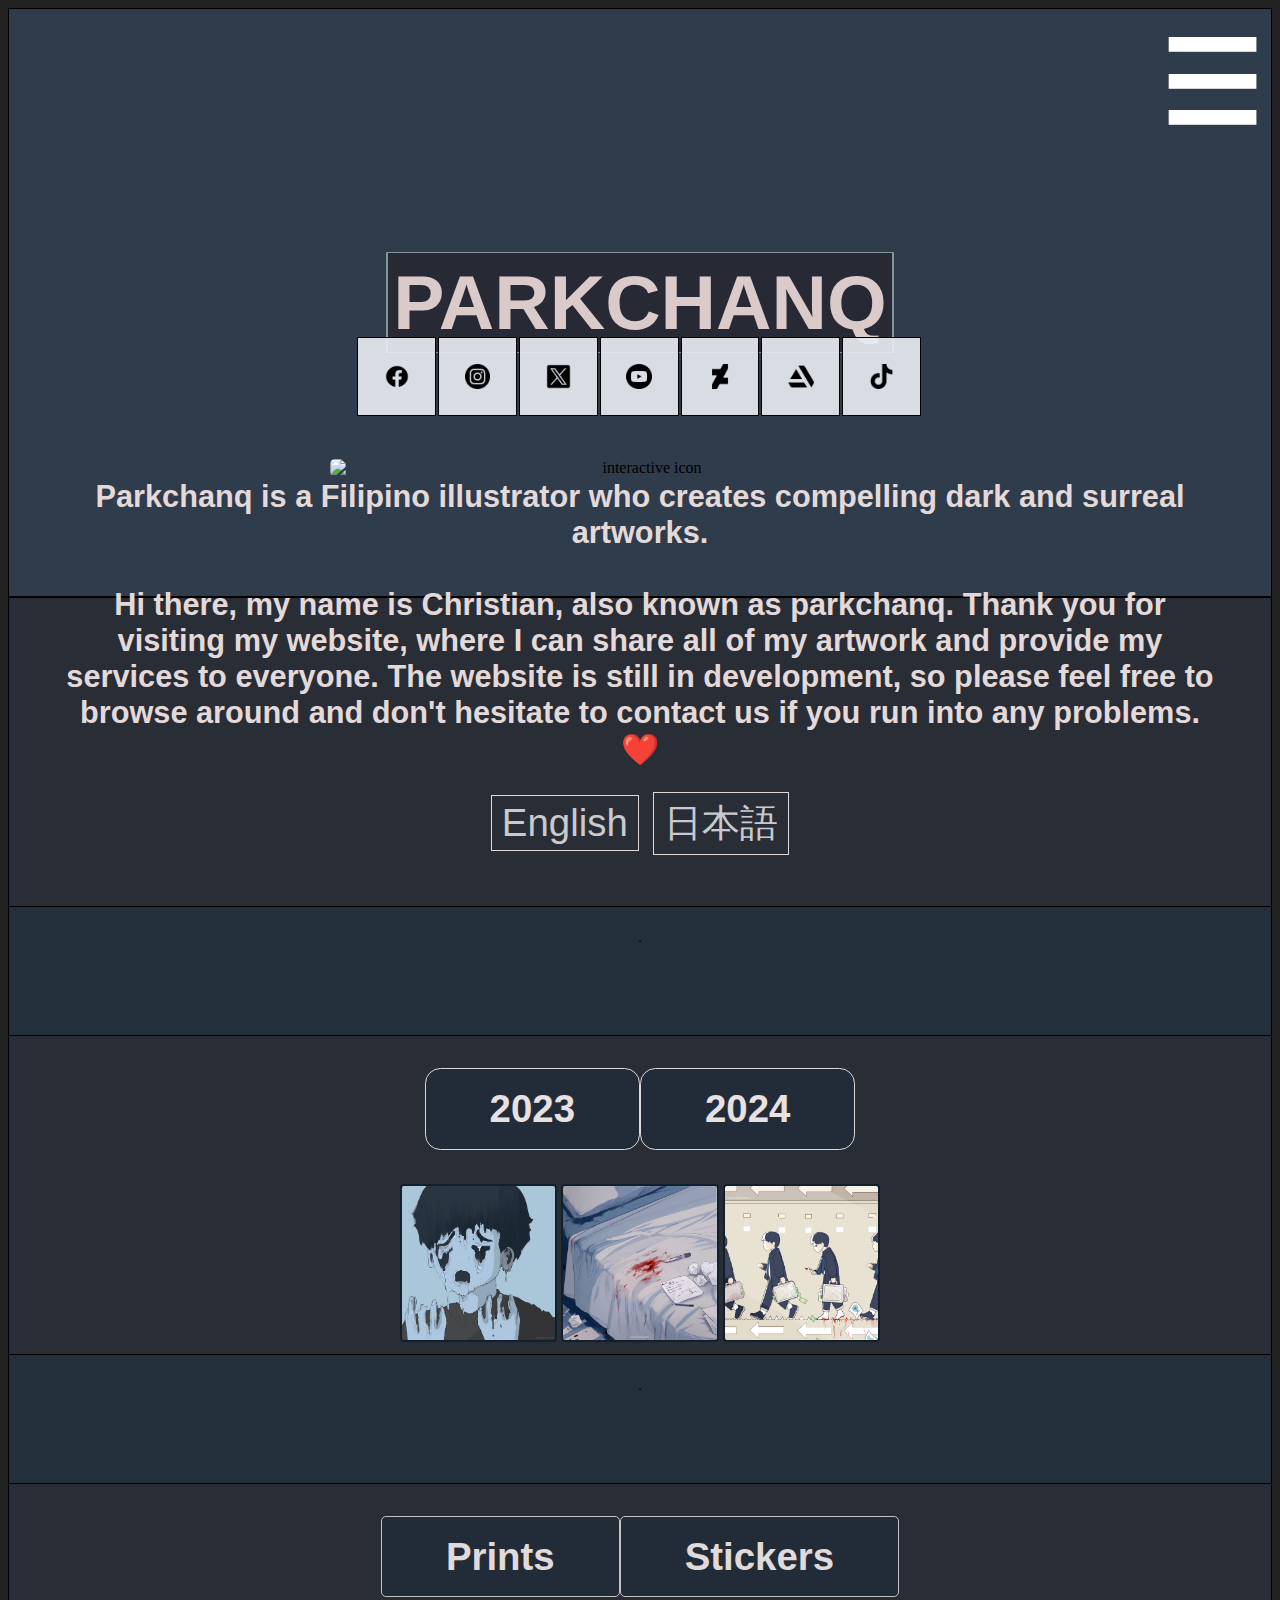
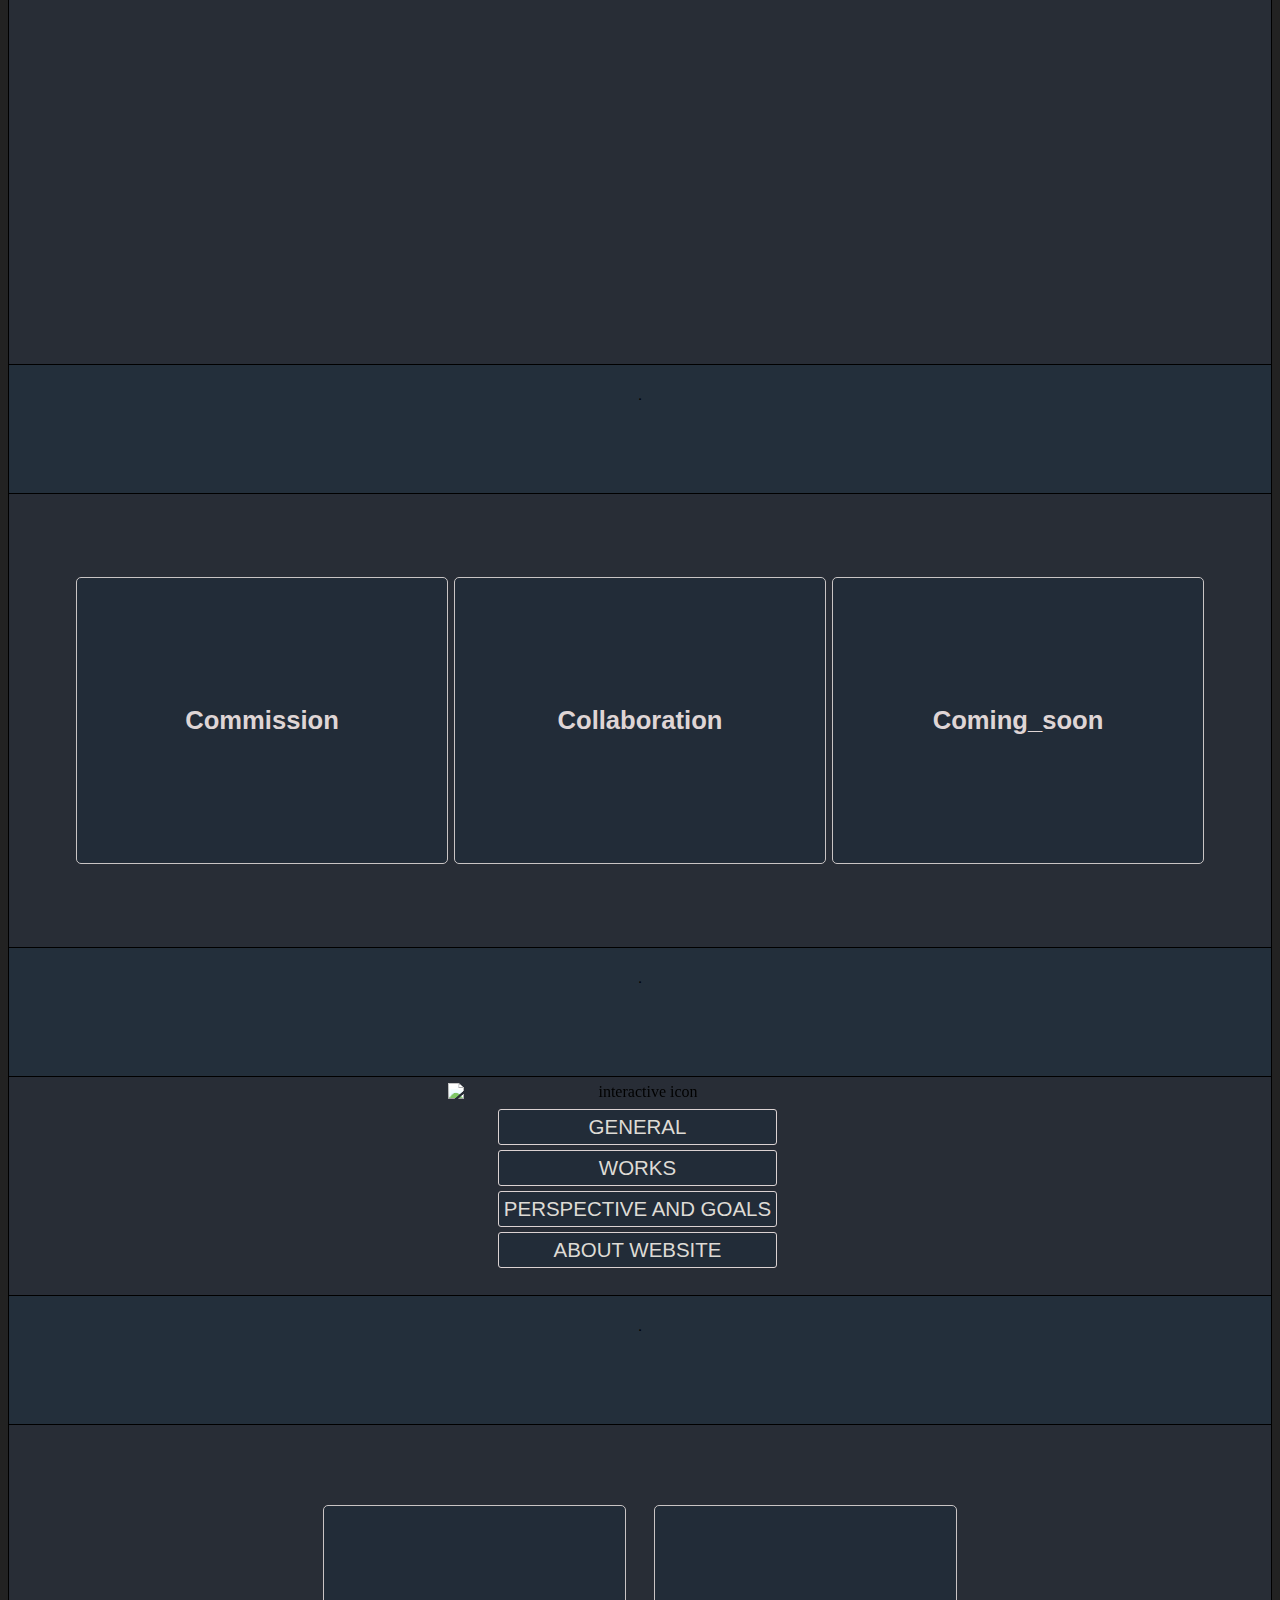
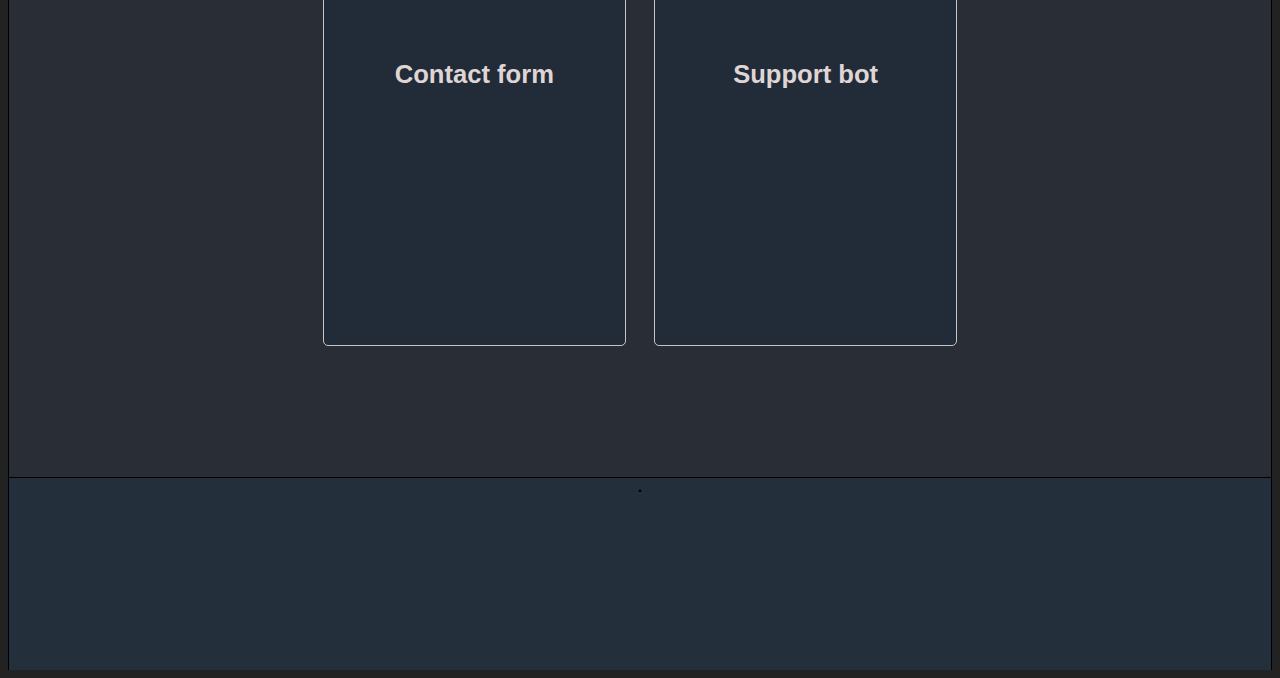
==== commit 70a666cd: "added chat-bot option and new features but not final positioning and css" ====
--- a/index.html
+++ b/index.html
@@ -44,7 +44,7 @@
             <ul>
                 <li><a href="https://www.facebook.com/parkchanq1" target="_blank"><img src="8679364_facebook_circle_icon.png" alt="facebook logo"></a></li>
                 <li><a href="https://www.instagram.com/parkchanq_/?img_index=1" target="blank"><img src="5279112_camera_instagram_social media_instagram logo_icon.png" alt="instagram logo"></a></li>
-                <li><a href="https://www.youtube.com/@Parkchanq" target="_blank"><img src="11053969_x_logo_twitter_new_brand_icon.png" alt=""></a></li>
+                <li><a href="https://twitter.com/Parkchanq_/status/1767697485756346470" target="_blank"><img src="11053969_x_logo_twitter_new_brand_icon.png" alt=""></a></li>
                 <li><a href="https://www.youtube.com/@Parkchanq" target="_blank"><img src="5279120_play_video_youtube_youtuble logo_icon (1).png" alt=""></a></li>
                 <li><a href="https://www.deviantart.com/parkchanq/gallery" target="_blank"><img src="11120482_fi_brands_devianart_icon.png" alt=""></a></li>
                 <li><a href="https://www.artstation.com/parkchanq183" target="_blank"><img src="8666128_artstation_icon (1).png" alt=""></a></li>
@@ -427,293 +427,65 @@
     <div class="spacercontact" id="contact">
         <h6>.</h6>
     </div>
-
+    <div id="overlay" onclick="hideAllForms()"></div>
     <div class="contact">
-        <h1>Contact Us</h1>
-        <p>Feel free to send us a message about anything you might need help with. We would love to hear from you!</p>
-
-        <form id="contact-form">
-        
-            <label for="contact_user_name"><strong>Name:</strong></label>
-            <input type="text" id="contact_user_name" name="user_name" required>
-
-    
-            <label for="contact_user_email"><strong>Email:</strong></label>
-            <input type="email" id="contact_user_email" name="user_email" required>
-
-            <label for="contact_message"><strong>Message:</strong></label>
-            <textarea id="contact_message" name="message" rows="5" required></textarea>
-
-        
-            <button type="submit" class="submit-btn">Submit</button>
-        </form>
-    </div>
-
-
-
+        <ul>
+            <li id="contact-form-btn" onclick="toggleForm('contact-form')"><a href="#contactform">Contact form</a></li>
+            <li id="chat-icon-container" onclick="openChat()"> <!-- Move onclick attribute here -->
+                <div class="chat-icon">
+                    <span class="chat-icon-text">Support bot</span>
+                </div>
+            </li>
+        </ul>
+        
+        <div id="overlay" onclick="closeOverlay()"></div>
+
+
+        <div id="contact-form" class="contact-section">
+            <form id="contact-form-content">
+                <label for="contact_user_name"><strong>Name:</strong></label>
+                <input type="text" id="contact_user_name" name="user_name" required>
+
+                <label for="contact_user_email"><strong>Email:</strong></label>
+                <input type="email" id="contact_user_email" name="user_email" required>
+
+                <label for="contact_message"><strong>Message:</strong></label>
+                <textarea id="contact_message" name="message" rows="5" required></textarea>
+
+                <button type="submit" class="submit-btn">Submit</button>
+            </form>
+        </div>
+
+
+
+
+        <div class="chat-icon" onclick="openChat()">
+            <img src="customer sup sample.png" alt="Customer Service">
+        </div>
+    
+        <div class="chat-popup" id="chatPopup">
+            <div class="chat-header">
+                Parkchanq Support bot
+                <span class="close-button" onclick="closeChat()">x</span>
+            </div>
+            <div class="chat-area" id="chatArea">
+                <!-- Chat messages will be displayed here -->
+            </div>
+            <div class="chat-input">
+                <input type="text" id="userInput" placeholder="Type your message...">
+                <button onclick="sendMessage()">Send</button>
+            </div>
+        </div>
+</div>
+        
         <div class="footer">
             <h1>.</h1>
         </div>
-    
-        <script>
-            document.addEventListener("DOMContentLoaded", function () {
-                const burgerMenu = document.querySelector(".burger-menu");
-                const closeButton = document.querySelector(".close-button");
-                const mobileNav = document.querySelector(".mobile-nav");
-
-                burgerMenu.addEventListener("click", function () {
-                    mobileNav.classList.add("show");
-                    // Add event listener to close the menu when clicking outside of it
-                    document.addEventListener("click", closeMobileNav);
-                });
-
-                closeButton.addEventListener("click", function () {
-                    mobileNav.classList.remove("show");
-                    document.removeEventListener("click", closeMobileNav);
-                });
-
-                function closeMobileNav(event) {
-                    // Check if the click is outside the mobile navigation
-                    if (!mobileNav.contains(event.target) && event.target !== burgerMenu) {
-                        mobileNav.classList.remove("show");
-                        document.removeEventListener("click", closeMobileNav);
-                    }
-                }
-            });
-
-            /*auto scroll*/
-    document.addEventListener("DOMContentLoaded", function () {
-        const navLinks = document.querySelectorAll('.socials ul li a');
-
-        navLinks.forEach(link => {
-            link.addEventListener('click', scrollToSection);
-        });
-
-        function scrollToSection(e) {
-            e.preventDefault();
-
-            const targetId = e.target.getAttribute('href').substring(1);
-            const targetSection = document.getElementById(targetId);
-
-            if (targetSection) {
-                window.scrollTo({
-                    top: targetSection.offsetTop,
-                    behavior: 'smooth'
-                });
-            }
-        }
-    });
-
-    document.addEventListener("DOMContentLoaded", function () {
-        const yearLinks = document.querySelectorAll('.art ul li a');
-        const galleryItems = document.querySelectorAll('.art .gallery img');
-
-        // Initially hide 2023 images
-        galleryItems.forEach(item => {
-            const itemYear = item.getAttribute('data-year');
-            if (itemYear === '2023') {
-                item.style.opacity = '0';
-            }
-        });
-
-        yearLinks.forEach(link => {
-            link.addEventListener('click', function (e) {
-                e.preventDefault();
-
-                const selectedYear = link.getAttribute('data-year');
-
-                // Fade out all gallery items
-                galleryItems.forEach(item => {
-                    item.style.opacity = '0';
-                });
-
-                // Delay to allow fade-out effect
-                setTimeout(() => {
-                    // Hide all gallery items
-                    galleryItems.forEach(item => {
-                        item.style.display = 'none';
-                    });
-
-                    // Show gallery items for the selected year with fade-in effect
-                    galleryItems.forEach(item => {
-                        const itemYear = item.getAttribute('data-year');
-                        if (itemYear === selectedYear) {
-                            item.style.display = 'block';
-                            setTimeout(() => {
-                                item.style.opacity = '1';
-                            }, 50); // Delay to allow fade-in effect
-                        }
-                    });
-                }, 500); // Set timeout to match the transition duration
-            });
-            
-        });
-
-    });
-    
-    
-    
-    document.addEventListener("DOMContentLoaded", function () {
-    // ... (existing code)
-
-    const galleryItems = document.querySelectorAll('.art .gallery img');
-    const overlay = document.getElementById('overlay');
-    const previewContainer = document.getElementById('preview-container');
-    const previewImage = document.getElementById('preview-image');
-    const closeButton = document.getElementById('close-button');
-
-    galleryItems.forEach(item => {
-        item.addEventListener('click', function () {
-        const imageUrl = this.src;
-        previewImage.src = imageUrl;
-        overlay.classList.add('show');
-        });
-    });
-
-    closeButton.addEventListener('click', function () {
-        overlay.classList.remove('show');
-    });
-    });
-
-    document.addEventListener("DOMContentLoaded", function () {
-    const galleryItems = document.querySelectorAll('.art .gallery img');
-    const previewModal = document.getElementById('imagePreviewModal');
-    const previewImage = document.getElementById('previewImage');
-    const closePreviewButton = document.getElementById('closePreview');
-    let titleElement; // Declare titleElement variable outside the function
-
-    galleryItems.forEach(item => {
-        item.addEventListener('click', function () {
-            // Set the preview image source
-            const imgSrc = item.src;
-            previewImage.src = imgSrc;
-
-            // Display the preview modal
-            previewModal.style.display = 'flex';
-
-            // Get and display the title
-            const title = this.getAttribute('data-title');
-            displayTitle(title);
-        });
-    });
-
-    // Close the preview modal when the close button is clicked
-    closePreviewButton.addEventListener('click', function () {
-        previewModal.style.display = 'none';
-        removeTitle();
-    });
-
-    function displayTitle(title) {
-        // Check if titleElement already exists, if yes, remove it
-        if (titleElement) {
-            removeTitle();
-        }
-
-        // Create a div element for the title
-        titleElement = document.createElement('div');
-        titleElement.textContent = title;
-        titleElement.classList.add('image-title');
-
-        // Append the title element to the preview modal
-        previewModal.appendChild(titleElement);
-    }
-
-    function removeTitle() {
-        if (titleElement && titleElement.parentNode) {
-            // Remove the title element from the preview modal
-            titleElement.parentNode.removeChild(titleElement);
-            titleElement = null; // Reset titleElement
-        }
-    }
-});
-
-    //Translates
-    function toggleLanguage(language) {
-    // Get all list items
-    var listItems = document.querySelectorAll('.language-buttons li');
-    
-    // Loop through each list item
-    listItems.forEach(function(item) {
-        // Remove the 'active' class from all list items
-        item.classList.remove('active');
-    });
-    
-    // Add the 'active' class to the clicked list item
-    event.target.classList.add('active');
-
-    // Show/hide content based on selected language
-    if (language === 'english') {
-        document.getElementById('englishContent').style.display = 'block';
-        document.getElementById('japaneseContent').style.display = 'none';
-    } else if (language === 'japanese') {
-        document.getElementById('englishContent').style.display = 'none';
-        document.getElementById('japaneseContent').style.display = 'block';
-    }
-}
-
-        
-
-        // Initialize Email.js with your user ID-------------------------------------------------------------------------------------------------
-    // Your JavaScript code here
-    const contactForm = document.querySelector("#contact-form");
-const submitBtn = document.querySelector(".submit-btn");
-const nameInput = document.querySelector("#contact_user_name");
-const emailInput = document.querySelector("#contact_user_email");
-const messageInput = document.querySelector("#contact_message"); // Corrected ID
-
-const publicKey = "6ly6FDQeMwVzoppHB"; // Replace with your public key
-const serviceID = "service_e6uw3s7"; // Updated service ID
-const templateID = "template_ka8xj5t"; // Replace with your template ID
-
-emailjs.init(publicKey);
-
-contactForm.addEventListener("submit", e => {
-    e.preventDefault();
-
-    submitBtn.innerText = "Sending...";
-
-    const inputFields = {
-        name: nameInput.value,
-        email: emailInput.value,
-        message: messageInput.value
-    };
-
-    emailjs.send(serviceID, templateID, inputFields)
-        .then(() => {
-            submitBtn.innerText = "Message Sent Successfully";
-            nameInput.value = "";
-            emailInput.value = "";
-            messageInput.value = "";
-        })
-        .catch((error) => {
-            console.error("Error sending message:", error);
-            submitBtn.innerText = "Something went wrong";
-        });
-});
-
-
-            //Lazy loading 
-           document.addEventListener("DOMContentLoaded", function () {
-        const images = document.querySelectorAll('.art .gallery img');
-
-        const observer = new IntersectionObserver((entries) => {
-            entries.forEach(entry => {
-                if (entry.isIntersecting) {
-                    const image = entry.target;
-                    const imageUrl = image.getAttribute('src');
-                    image.setAttribute('src', imageUrl);
-                    observer.unobserve(image);
-                }
-            });
-        });
-
-        images.forEach(image => {
-            observer.observe(image);
-        });
-    });
-    
-    //form for services
-
+       
+
+<script src="script.js"></script>
+<script>
+    
             function toggleForm(formId) {
                 // Hide both forms initially
                 hideForm('commissionFormContainer');
@@ -739,61 +511,42 @@
             }
 
 
-
-///form for about 
-            function showForm(formId) {
-    // Hide all forms
-    var forms = document.querySelectorAll('.form');
-    forms.forEach(function(form) {
-        form.style.display = 'none';
-    });
-
-    // Show the selected form
-    var selectedForm = document.getElementById(formId);
-    selectedForm.style.display = 'block';
-}
-
-function closeForm(formId) {
-    // Hide the specified form
-    var form = document.getElementById(formId);
-    form.style.display = 'none';
-}
-
-//interactive icon sound
-  const soundElement = document.getElementById("hoverSound");
-  const imageElement = document.getElementById("interactiveIcon");
-
-  imageElement.addEventListener("mouseenter", function() {
-  soundElement.play();
-  
-  imageElement.addEventListener("mouseout", function() {
-    soundElement.pause();
-  });
-});
-//notice text
-window.addEventListener("DOMContentLoaded", function() {
-  const notice = document.querySelector(".notice");
-  notice.classList.add("show");
-
-  // Add event listener to detect when the transition ends
-  notice.addEventListener("transitionend", function(event) {
-    if (event.propertyName === "opacity" && !notice.classList.contains("show")) {
-      notice.classList.add("hidden"); // Add hidden class after fading out
+            function toggleForm(formId) {
+        hideOverlay(); // Hide overlay if it's already shown
+
+        var formContainer = document.getElementById(formId);
+        if (formContainer.style.display === 'block') {
+            formContainer.style.display = 'none';
+        } else {
+            formContainer.style.display = 'block';
+            showOverlay();
+        }
     }
-  });
-
-  setTimeout(function() {
-    notice.classList.remove("show");
-  }, 5000); // Change the delay to 5 seconds (5000 milliseconds)
-});
-
-
-
-
-
-            
-        </script>
-
+
+    function closeForm(formId) {
+        var formContainer = document.getElementById(formId);
+        formContainer.style.display = 'none';
+        hideOverlay();
+    }
+
+    function showOverlay() {
+        var overlay = document.getElementById('overlay');
+        overlay.style.display = 'block';
+    }
+
+    function hideOverlay() {
+        var overlay = document.getElementById('overlay');
+        overlay.style.display = 'none';
+    }
+
+    function hideAllForms() {
+        var forms = document.getElementsByClassName('contact-section');
+        for (var i = 0; i < forms.length; i++) {
+            forms[i].style.display = 'none';
+        }
+        hideOverlay();
+    }
+</script>
 
     </body>
     </html>--- a/desktop.css
+++ b/desktop.css
@@ -353,7 +353,7 @@
       
     border: 1.3px solid black;
     text-align: center;
-    padding: 5vw 5rem;
+    padding: 15vw 5rem;
     width: 50%;
     margin: 0 auto;
     background-color: rgba(46, 55, 69, 0.574);
@@ -378,10 +378,11 @@
 .art ul li{
     border: 1px solid rgb(208, 198, 198);
     font-weight: bold;
+    position: relative;
     padding: 10px 20px;
     text-decoration: none;
     transition: transform 0.1s ease;
-    background-color: rgb(32, 42, 53);
+    background-color: rgb(39, 41, 53);
     bottom: 13rem;
     border-radius: 10px;
    
@@ -398,15 +399,12 @@
 }
 
 .art .gallery {
-    
-
-    position: relative;
-  
-    border-top: none;
-    padding: 7rem 5rem;
-    margin: 0 auto;
-    width: 50%;
-   
+    position: relative;
+    display: flex;
+    flex-wrap: wrap;
+    bottom: 10rem;
+    justify-content: center;
+
 }
 
 .art .gallery img {
@@ -426,6 +424,7 @@
     border: 2px solid white;
 }
 
+
 .art .gallery img[data-year="2023"] {
     display: none;
 }
@@ -551,11 +550,47 @@
 }
 .contact ul{
 
-    width: 75%;
-    margin: 0 auto;
-    margin: 9%;
-    margin-bottom: -2%;
-}
+    position: relative;
+    justify-content: center;
+    list-style: none;
+        display: flex;
+        text-align: center;
+        padding: 1rem 0rem;
+        width: 50%;
+        border-bottom: none;
+        border-top: none;
+        margin: 0 auto;display: flex;
+}
+.contact ul li {
+    border: 2px solid #87898f;
+    margin: 1rem;
+    font-weight: bold;
+    position: relative;
+    padding: 10rem 5rem;
+    text-decoration: none;
+    transition: transform 0.1s ease;
+    background-color: rgb(32, 42, 53);
+    cursor: pointer;
+    border-radius: 5px;
+    justify-content: center;
+    align-items: center;
+    text-align: center;
+    transition: transform 0.1s ease;
+    top: 100px;
+}
+.contact ul li a {
+    text-decoration: none;
+    color: #fffefe;
+    display: block;
+    font-size: 15px;
+    padding: 10px 20px;
+    font-family: 'Gill Sans', 'Gill Sans MT', Calibri, 'Trebuchet MS', sans-serif;
+}
+
+.contact ul li:hover {
+    transform: scale(1.0200);
+}
+
 .contact h1 {
     
     font-size: 30px;
@@ -573,20 +608,22 @@
     color: rgb(226, 214, 214);
 }
 .contact form {
-    border: 2px solid rgb(228, 216, 216);
+
     background-color: rgb(32, 42, 53);
     padding: 20px; 
-    width: 22vw;
+    width: 21vw;
     height: 100%;
     margin: 0 auto; 
     box-sizing: border-box; 
+    border: 1px solid white;
     border-style: dashed;
+  
 }
 
 
 .contact label {
     display: block;.contact form {
-    border: 1.3px solid rgb(216, 205, 205);
+    border: 1.3px solid rgb(235, 0, 0);
     background: transparent;
     
     padding: 10px; /* Adjust padding as needed */
@@ -632,17 +669,26 @@
 }
 
 /* Placeholder text styles */
-.contact input::placeholder,
-.contact textarea::placeholder {
-    font-style: italic;
-    color: #ff0000;
-}
+
 
 /* Centered text within the form */
 .contact form p {
     text-align: center;
 }
-
+   .contact-section {
+            position: fixed;
+            top: 50%;
+            left: 50%;
+            transform: translate(-50%, -50%);
+            border: 5px solid #1a1d22;
+            padding: 20px;
+            background-color: rgb(36, 47, 59);
+            box-shadow: 0 0 10px rgba(0, 0, 0, 0.1);
+            z-index: 9999;
+            display: none; /* Initially hidden */
+        }
+    
+        
 .contact-descp p {
 
     position: relative;
@@ -1188,6 +1234,293 @@
     padding: 10px;
 }
 
+/*-----------------------------------------------------------------CHATBOT-----------------------------------------------------------*/
+/*this!!!!!!!!!!!!!!!!!!!!!!!!!!!!!!!!!!!*/
+.chat-icon { 
+    cursor: pointer;
+    padding: 70px;
+    color: #fff; /* Text color for the chat icon */
+    border-radius: 5px; /* Add some border radius for visual appeal */
+}
+
+#chat-icon-container:hover .chat-icon {
+    display: block; /* Show the chat icon when the container is hovered over */
+}
+.chat-icon-text{
+    text-decoration: none;
+    color: #fffefe;
+    display: block;
+    font-size: 15px;
+    padding: 10px 20px;
+    font-family: 'Gill Sans', 'Gill Sans MT', Calibri, 'Trebuchet MS', sans-serif;
+    
+}
+.chat-icon img {
+    display: none;
+    
+}
+#contact-form-btn {
+    margin-right: auto; /* Pushes the chat icon to the right */
+}
+
+#chat-icon-container {
+    display: flex; /* Use flexbox for horizontal alignment */
+    align-items: center; /* Center vertically */
+    width: max-content; /* Ensure the container only takes up the space necessary */
+    padding: 0 10px; /* Add padding to match the contact form */
+}
+
+/* Styles for chat popup */
+.chat-popup {
+    
+    position: relative;
+    display: none;
+    position: fixed;
+    top: 10%; /* Position the popup at 50% from the top */
+    justify-content: center;
+    left: 34%;
+    width: 30vw;
+    padding: 5px 5px;
+    height: 39.9vw;
+    background-color: rgb(23, 27, 33);
+    border: 5px solid #1a1d22;
+    border-radius: 10px;
+    box-shadow: 0 2px 4px rgba(0,0,0,.12), 0 0 2px rgba(0,0,0,.08);
+    z-index: 10;
+}
+
+.chat-header {
+    background-color: #232a31;
+    color: #fff;
+    padding: 10px;
+    font-size: 16px;
+    font-weight: bold;
+    border-bottom: 1px solid #dddfe2;
+    font-family: 'Gill Sans', 'Gill Sans MT', Calibri, 'Trebuchet MS', sans-serif;
+}
+
+.chat-area {
+    height: calc(80vh - 100px);
+    overflow-y: scroll;
+    padding: 10px;
+    background-color: rgb(46, 55, 69);
+    
+}
+
+.chat-input {
+    display: flex;
+    align-items: center;
+    padding: 0px;
+    border-top: 1px solid #dddfe2;
+}
+#userInput::placeholder {
+    /* Your styles for the placeholder text */
+    color: #999; /* Adjust the color */
+    font-family: 'Gill Sans', 'Gill Sans MT', Calibri, 'Trebuchet MS', sans-serif;
+    font-size: 14px; /* Adjust the font size */
+    /* Add any other styles you want */
+}
+
+
+.chat-input input[type="text"] {
+    flex: 1;
+    padding: 10px ; 
+    border: none;
+    border-radius: 10px;
+    outline: none;
+    margin-right: 10px;
+    margin-top: 10px;
+}
+
+/* Styles for chat input button */
+
+button[onclick="sendMessage()"] {
+    /* Your CSS styles for the button here */
+   position: relative;
+   bottom: 5px;
+    width: 130px;
+    height: 40px;
+    background-color: #071526;
+    color: #ffffff;
+    border: 1px solid rgb(109, 139, 144);
+    padding: 1px 20px; /* Adjust padding as needed */
+    border-radius: 10px;
+    cursor: pointer;
+    font-size: 14px; /* Adjust font size as needed */
+}
+
+/* Styles for close button */
+.close-button {
+    position: absolute;
+    top: -5px;
+    right: 5px;
+    font-size: 30px;
+    cursor: pointer;
+    background-color: transparent;
+    color: #e8d9d9;
+    border: transparent;
+    font-family: 'Gill Sans', 'Gill Sans MT', Calibri, 'Trebuchet MS', sans-serif;
+    font-weight: lighter;
+}
+
+.close-button:hover {
+    color: #73b0cf;
+}
+
+/* Styles for user message */
+.user-message {
+    text-align: right;
+}
+
+/* Styles for bot message */
+.bot-message {
+    text-align: left;
+    
+}
+
+/* Styles for suggestion */
+.suggestion {
+    width: 20vw;
+    position: relative;
+    cursor: pointer;
+    margin: 5px 0;
+    padding: 10px;
+    background-color: #f2f2f2;
+    border-radius: 5px;
+    bottom: 10px;
+    
+}
+
+.suggestion:hover {
+    background-color: #e0e0e0;
+}
+
+/* Typing animation */
+.dot {
+    align-items: flex-start; /* Align messages to the left */
+    position: relative;
+    display: inline-block;
+    width: 0.500vw;
+    height: 0.500vw;
+    border-radius: 50%;
+    background-color: #ccc;
+    margin-right: 5px;
+    animation: dotBlink 1s infinite;
+    margin-top: 10px;
+}
+
+.dot:nth-child(2) {
+    animation-delay: 0.2s;
+}
+
+.dot:nth-child(3) {
+    animation-delay: 0.4s;
+}
+
+@keyframes dotBlink {
+    0%, 20%, 80%, 100% {
+        opacity: 0;
+    }
+    40%, 60% {
+        opacity: 1;
+    }
+}
+/* Styles for bot's profile image */
+/* Styles for bot's profile image and name */
+.bot-container {
+    display: flex;
+    align-items: center;
+    margin-bottom: -10px;
+    
+}
+
+.profile-image {
+    width: 40px; /* Adjust the size as needed */
+    height: 40px; /* Adjust the size as needed */
+    border-radius: 50%;
+    margin-right: 10px;
+}
+
+.bot-name {
+    font-size: 12px; /* Adjust the font size as needed */
+    color: #888; /* Adjust the color as needed */
+}
+
+/* Adjust other styles for the chat messages as needed */
+.chat-area p {
+    font-size: 14px;
+    font-family: 'Gill Sans', 'Gill Sans MT', Calibri, 'Trebuchet MS', sans-serif;
+    border: 1px solid rgb(223, 213, 213);
+    color: rgb(249, 233, 233);
+    background-color: #252a37b9;
+    padding: 8px;
+    border-radius: 10px;
+    display: inline-block; /* Ensure each message container only takes up as much space as necessary */
+    
+}
+/* Apply border only to user messages */
+/* Apply border only to user messages */
+.user-message {
+    border: 1px solid black;
+    padding: 10px;
+    border-radius: 10px;
+    display: inline-block; /* Ensure each message container only takes up as much space as necessary */
+    margin-bottom: 10px; /* Add some spacing between messages */
+    align-self: flex-end; /* Align user messages to the bottom (right side) of the chat area */
+    max-width: 70%; /* Limit the width of the user message container */
+}
+
+/* Flex container for chat area */
+#chatArea {
+    display: flex;
+    flex-direction: column;
+    border: 1px solid black; /* Apply border to the chat area */
+    padding: 10px;
+    border-radius: 5px;
+    font-family: 'Gill Sans', 'Gill Sans MT', Calibri, 'Trebuchet MS', sans-serif;
+    align-items: flex-start; /* Align messages to the left */
+    text-align: left;
+}
+
+
+/* Adjust font size of suggestions */
+.suggestion {
+    font-size: 12px;
+    font-weight:bold;
+    font-family: 'Gill Sans', 'Gill Sans MT', Calibri, 'Trebuchet MS', sans-serif;
+}
+
+.custom-close {
+    font-size: 12px;
+    color: #faf1f1;
+    cursor: pointer;
+    border: 1px solid rgb(233, 231, 231);
+    background-color: rgb(39, 41, 53);
+    border-radius: 4px;
+    font-family: 'Gill Sans', 'Gill Sans MT', Calibri, 'Trebuchet MS', sans-serif;
+    z-index: 100;
+    /* Add any additional styling here */
+}
+.custom-close:hover{
+    color: rgb(154, 154, 173);
+    font-family: 'Gill Sans', 'Gill Sans MT', Calibri, 'Trebuchet MS', sans-serif
+}
+.contact input::placeholder,
+.contact textarea::placeholder {
+   
+    color: #796868;
+}
+
+#overlay {
+    display: none;
+    position: fixed;
+    top: 0;
+    left: 0;
+    width: 100%;
+    height: 100%;
+    background-color: rgba(0, 0, 0, 0); /* Semi-transparent black */
+    z-index: 999; /* Ensure it's on top of other elements */
+}
 
   
 }
--- a/mobile.css
+++ b/mobile.css
@@ -738,15 +738,56 @@
 }
 .contact ul{
 
-    width: 50vw;
+    position: relative;
+    justify-content: center;
+    list-style: none;
+        display: flex;
+        text-align: center;
+        padding: 4rem 0rem;
+        width: 50vw;
+        border-bottom: none;
+        border-top: none;
+        margin: 0 auto;
+        display: flex;
+        gap: 2vw;
+        
+}
+.contact ul li{
+    border: 0.2px solid rgb(201, 196, 196);
+    border-radius: 5px;
+    font-weight: bold;
+    position: relative;
+    margin: 1rem;
+    padding: 12vw 0rem 20vw;
+    text-decoration: none;
+    transition: transform 0.1s ease;
+    background-color: rgb(34, 44, 56);
+    width: calc(50% - 10px); /* Adjust the width based on your preference */
+    max-width: 100%; /* Make sure images don't exceed their container */
+    height: auto; /* Maintain aspect ratio */
     margin: 0 auto;
-  
-}
+    transition: transform 0.3s ease;
+    box-sizing: border-box; /* Include padding and border in the element's total width and height */
+    align-items: center;
+    justify-content: center;
+    margin: 3px;
+}
+.contact ul li a {
+    width: 100%;
+    text-align: center;
+    font-size: 2vw; /* Base font size, adjust as needed */
+    font-family: 'Gill Sans', 'Gill Sans MT', Calibri, 'Trebuchet MS', sans-serif;
+    text-decoration: none;
+    color: rgb(223, 213, 213);
+    
+}
+
 .contact {
     border: 1px solid rgb(0, 0, 0);
     background-color: rgba(46, 55, 69, 0.574);
-    text-align: center;
-    padding: 3rem 5vw;
+     border-bottom: none;
+     text-align: center;
+    padding: 1vw;
     display: flex;
     flex-direction: column;
     align-items: center;
@@ -768,12 +809,14 @@
 }
 
 .contact form {
-    border: 0.3vw solid #eadfdf;
-    background: transparent;
-    padding: 1rem;
+    border: none;
+    background-color: rgb(32, 42, 53);
+    padding: 1rem; 
     width: 50%;
-    box-shadow: #eadfdf;
-    height: auto;
+    height: 100%;
+    margin: 0 auto; 
+    box-sizing: border-box; 
+    border: 1px solid white;
     border-style: dashed;
 
 }
@@ -825,6 +868,19 @@
 .contact form p {
     text-align: center;
 }
+.contact-section {
+    position: fixed;
+    top: 50%;
+    left: 50%;
+    transform: translate(-50%, -50%);
+    border: 1px solid white;
+    border-style: dashed;
+    padding: 20px;
+    background-color: rgb(36, 47, 59);
+    box-shadow: 0 0 10px rgba(0, 0, 0, 0.1);
+    z-index: 9999;
+    display: none; /* Initially hidden */
+}
 
 .contact-descp p {
 
@@ -845,7 +901,6 @@
     display: flex;
     flex-direction: column;
     align-items: center;
-    border-top: none;
     border-bottom: none;
 }
 .footer h1{
@@ -1256,7 +1311,393 @@
     font-size: calc(1em + 1vw); /* Use viewport width for font size */
     text-align: center;
   }
-  
+
+  /*--------------------------------CHATBOT-----------------------------------------------*/
+  .chat-header {
+    background-color: #232a31;
+    color: #fff;
+    padding: 10px;
+    font-size: 3vw;
+    font-weight: bold;
+    border-bottom: 1px solid #dddfe2;
+    font-family: 'Gill Sans', 'Gill Sans MT', Calibri, 'Trebuchet MS', sans-serif;
+}
+
+  /* Default styles */
+.chat-icon {
+    cursor: pointer;
+    padding: 2vw; /* Reduced padding for smaller screens */
+    color: #fff;
+    border-radius: 5px;
+}
+
+#chat-icon-container:hover .chat-icon {
+    display: block;
+}
+
+.chat-icon-text {
+    width: 100%;
+    text-align: center;
+    font-size: 2vw; /* Base font size, adjust as needed */
+    font-family: 'Gill Sans', 'Gill Sans MT', Calibri, 'Trebuchet MS', sans-serif;
+    text-decoration: none;
+    color: rgb(223, 213, 213);
+}
+
+.chat-icon img {
+    display: none;
+}
+
+#contact-form-btn {
+    margin-right: auto;
+}
+
+#chat-icon-container {
+    border: 0.2px solid rgb(201, 196, 196);
+    border-radius: 5px;
+    font-weight: bold;
+    position: relative;
+    margin: 1rem;
+    padding: 10vw 0rem;
+    text-decoration: none;
+    transition: transform 0.1s ease;
+    background-color: rgb(34, 44, 56);
+    width: calc(50% - 10px); /* Adjust the width based on your preference */
+    max-width: 100%; /* Make sure images don't exceed their container */
+    height: auto; /* Maintain aspect ratio */
+    margin: 0 auto;
+    transition: transform 0.3s ease;
+    box-sizing: border-box; /* Include padding and border in the element's total width and height */
+    align-items: center;
+    justify-content: center;
+    margin: 3px;
+}
+
+/* Styles for chat popup */
+.chat-popup {
+    position: fixed;
+    display: none;
+    top: 15%; /* Adjusted position from the top */
+    left: 12%; /* Adjusted position from the left */
+    width: 75vw; /* Adjusted width */
+    padding: 5px 5px;
+    max-height: 80vh; /* Adjusted max-height */
+    background-color: rgb(23, 27, 33);
+    border: 1px solid #1a1d22;
+    border-radius: 10px;
+    box-shadow: 0 2px 4px rgba(0, 0, 0, .12), 0 0 2px rgba(0, 0, 0, .08);
+    z-index: 10;
+}
+
+/* Styles for close button */
+.close-button {
+    position: absolute;
+    top: -5px;
+    right: 5px;
+    font-size: 24px; /* Increased size for better touchability */
+    cursor: pointer;
+    color: #e8d9d9;
+    background-color: transparent;
+    border: transparent;
+    font-family: 'Gill Sans', 'Gill Sans MT', Calibri, 'Trebuchet MS', sans-serif;
+    font-weight: lighter;
+}
+
+/* Styles for chat area */
+.chat-area {
+    height: 50vh; /* Adjusted height */
+    overflow-y: scroll;
+    padding: 10px;
+    background-color: rgb(46, 55, 69);
+}
+
+/* Styles for chat input */
+.chat-input {
+    display: flex;
+    align-items: center;
+    padding: 0px;
+    border-top: 1px solid #dddfe2;
+}
+
+#userInput::placeholder {
+    color: #999;
+    font-family: 'Gill Sans', 'Gill Sans MT', Calibri, 'Trebuchet MS', sans-serif;
+    font-size: 14px;
+}
+
+.chat-input input[type="text"] {
+    flex: 1;
+    padding: 8px; /* Reduced padding */
+    border: none;
+    border-radius: 10px;
+    outline: none;
+    margin-right: 10px;
+    margin-top: 10px;
+}
+
+/* Styles for send button */
+
+
+/* Styles for chat messages */
+.chat-area p {
+    font-size: 14px;
+    font-family: 'Gill Sans', 'Gill Sans MT', Calibri, 'Trebuchet MS', sans-serif;
+    border: 1px solid rgb(223, 213, 213);
+    color: rgb(249, 233, 233);
+    background-color: #252a37b9;
+    padding: 8px;
+    border-radius: 10px;
+    display: inline-block;
+}
+
+.user-message {
+    border: 1px solid black;
+    padding: 10px;
+    border-radius: 10px;
+    display: inline-block;
+    margin-bottom: 10px;
+    align-self: flex-end;
+    max-width: 70%;
+}
+
+/* Flex container for chat area */
+#chatArea {
+    display: flex;
+    flex-direction: column;
+    border: 1px solid black;
+    padding: 10px;
+    border-radius: 10px;
+    font-family: 'Gill Sans', 'Gill Sans MT', Calibri, 'Trebuchet MS', sans-serif;
+}
+.chat-area {
+    height: calc(70vh - 100px);
+    overflow-y: scroll;
+    padding: 10px;
+    background-color: rgb(46, 55, 69);
+    
+}
+
+.chat-input {
+    display: flex;
+    align-items: center;
+    padding: 0px;
+    border-top: 1px solid #dddfe2;
+}
+#userInput::placeholder {
+    /* Your styles for the placeholder text */
+    color: #999; /* Adjust the color */
+    font-family: 'Gill Sans', 'Gill Sans MT', Calibri, 'Trebuchet MS', sans-serif;
+    font-size: 3vw; /* Adjust the font size */
+    /* Add any other styles you want */
+}
+
+
+.chat-input input[type="text"] {
+    flex: 1;
+    padding: 10px ; 
+    border: none;
+    border-radius: 2vw;
+    outline: none;
+    margin-right: 10px;
+    margin-top: 10px;
+}
+
+/* Styles for chat input button */
+
+button[onclick="sendMessage()"] {
+    /* Your CSS styles for the button here */
+   position: relative;
+   bottom: -1px;
+    width: 25vw;
+    height: 8vw;
+    background-color: #071526;
+    color: #ffffff;
+    border: 1px solid rgb(109, 139, 144);
+    padding: 1px 20px; /* Adjust padding as needed */
+    border-radius: 10px;
+    cursor: pointer;
+    font-size: 2.5vw; /* Adjust font size as needed */
+}
+
+/* Styles for close button */
+.close-button {
+    position: absolute;
+    top: -5px;
+    right: 5px;
+    font-size: 30px;
+    cursor: pointer;
+    background-color: transparent;
+    color: #e8d9d9;
+    border: transparent;
+    font-family: 'Gill Sans', 'Gill Sans MT', Calibri, 'Trebuchet MS', sans-serif;
+    font-weight: lighter;
+}
+
+.close-button:hover {
+    color: #73b0cf;
+}
+
+/* Styles for user message */
+.user-message {
+    text-align: right;
+}
+
+/* Styles for bot message */
+.bot-message {
+    text-align: left;
+    
+}
+
+/* Styles for suggestion */
+.suggestion {
+    font-size: 12px;
+    font-weight:bold;
+    font-family: 'Gill Sans', 'Gill Sans MT', Calibri, 'Trebuchet MS', sans-serif;
+    background-color: #f2f2f2;
+    
+    
+}
+
+.suggestion:hover {
+    background-color: #e0e0e0;
+}
+
+/* Typing animation */
+.dot {
+    align-items: flex-start; /* Align messages to the left */
+    position: relative;
+    display: inline-block;
+    width: 0.500vw;
+    height: 0.500vw;
+    border-radius: 50%;
+    background-color: #ccc;
+    margin-right: 5px;
+    animation: dotBlink 1s infinite;
+    margin-top: 10px;
+}
+
+.dot:nth-child(2) {
+    animation-delay: 0.2s;
+}
+
+.dot:nth-child(3) {
+    animation-delay: 0.4s;
+}
+
+@keyframes dotBlink {
+    0%, 20%, 80%, 100% {
+        opacity: 0;
+    }
+    40%, 60% {
+        opacity: 1;
+    }
+}
+/* Styles for bot's profile image */
+/* Styles for bot's profile image and name */
+.bot-container {
+    display: flex;
+    align-items: center;
+    margin-bottom: -10px;
+    
+}
+
+.profile-image {
+    width: 8vw; /* Adjust the size as needed */
+    height: 8vw; /* Adjust the size as needed */
+    border-radius: 50%;
+    margin-right: 10px;
+}
+
+.bot-name {
+    font-size: 12px; /* Adjust the font size as needed */
+    color: #888; /* Adjust the color as needed */
+}
+
+/* Adjust other styles for the chat messages as needed */
+.chat-area p {
+    font-size: 2.5vw;
+    font-family: 'Gill Sans', 'Gill Sans MT', Calibri, 'Trebuchet MS', sans-serif;
+    border: 1px solid rgb(223, 213, 213);
+    color: rgb(249, 233, 233);
+    background-color: #252a37b9;
+    padding: 8px;
+    border-radius: 10px;
+    display: inline-block; /* Ensure each message container only takes up as much space as necessary */
+    
+}
+/* Apply border only to user messages */
+/* Apply border only to user messages */
+.user-message {
+    border: 1px solid black;
+    padding: 5vw;
+    border-radius: 10px;
+    display: inline-block; /* Ensure each message container only takes up as much space as necessary */
+    margin-bottom: 10px; /* Add some spacing between messages */
+    align-self: flex-end; /* Align user messages to the bottom (right side) of the chat area */
+    max-width: 70%; /* Limit the width of the user message container */
+}
+
+/* Flex container for chat area */
+#chatArea {
+    display: flex;
+    flex-direction: column;
+    border: 1px solid black; /* Apply border to the chat area */
+    padding: 3vw;
+    border-radius: 5px;
+    font-family: 'Gill Sans', 'Gill Sans MT', Calibri, 'Trebuchet MS', sans-serif;
+    align-items: flex-start; /* Align messages to the left */
+    text-align: left;
+}
+
+
+/* Adjust font size of suggestions */
+.suggestion {
+    position: relative;
+    font-size: 2.2vw;
+    font-weight:bold;
+    font-family: 'Gill Sans', 'Gill Sans MT', Calibri, 'Trebuchet MS', sans-serif;
+    width: 35vw;
+    position: relative;
+    cursor: pointer;
+    margin: 5px 0;
+    padding: 10px;
+    background-color: #f2f2f2;
+    border-radius: 5px;
+    bottom: 10px;
+}
+
+.custom-close {
+    font-size: 12px;
+    color: #faf1f1;
+    cursor: pointer;
+    border: 1px solid rgb(233, 231, 231);
+    background-color: rgb(39, 41, 53);
+    border-radius: 4px;
+    font-family: 'Gill Sans', 'Gill Sans MT', Calibri, 'Trebuchet MS', sans-serif;
+    z-index: 100;
+    /* Add any additional styling here */
+}
+.custom-close:hover{
+    color: rgb(154, 154, 173);
+    font-family: 'Gill Sans', 'Gill Sans MT', Calibri, 'Trebuchet MS', sans-serif
+}
+.contact input::placeholder,
+.contact textarea::placeholder {
+   
+    color: #796868;
+}
+
+#overlay {
+    display: none;
+    position: fixed;
+    top: 0;
+    left: 0;
+    width: 100%;
+    height: 100%;
+    background-color: rgba(0, 0, 0, 0); /* Semi-transparent black */
+    z-index: 999; /* Ensure it's on top of other elements */
+}
+
 
  }
 
